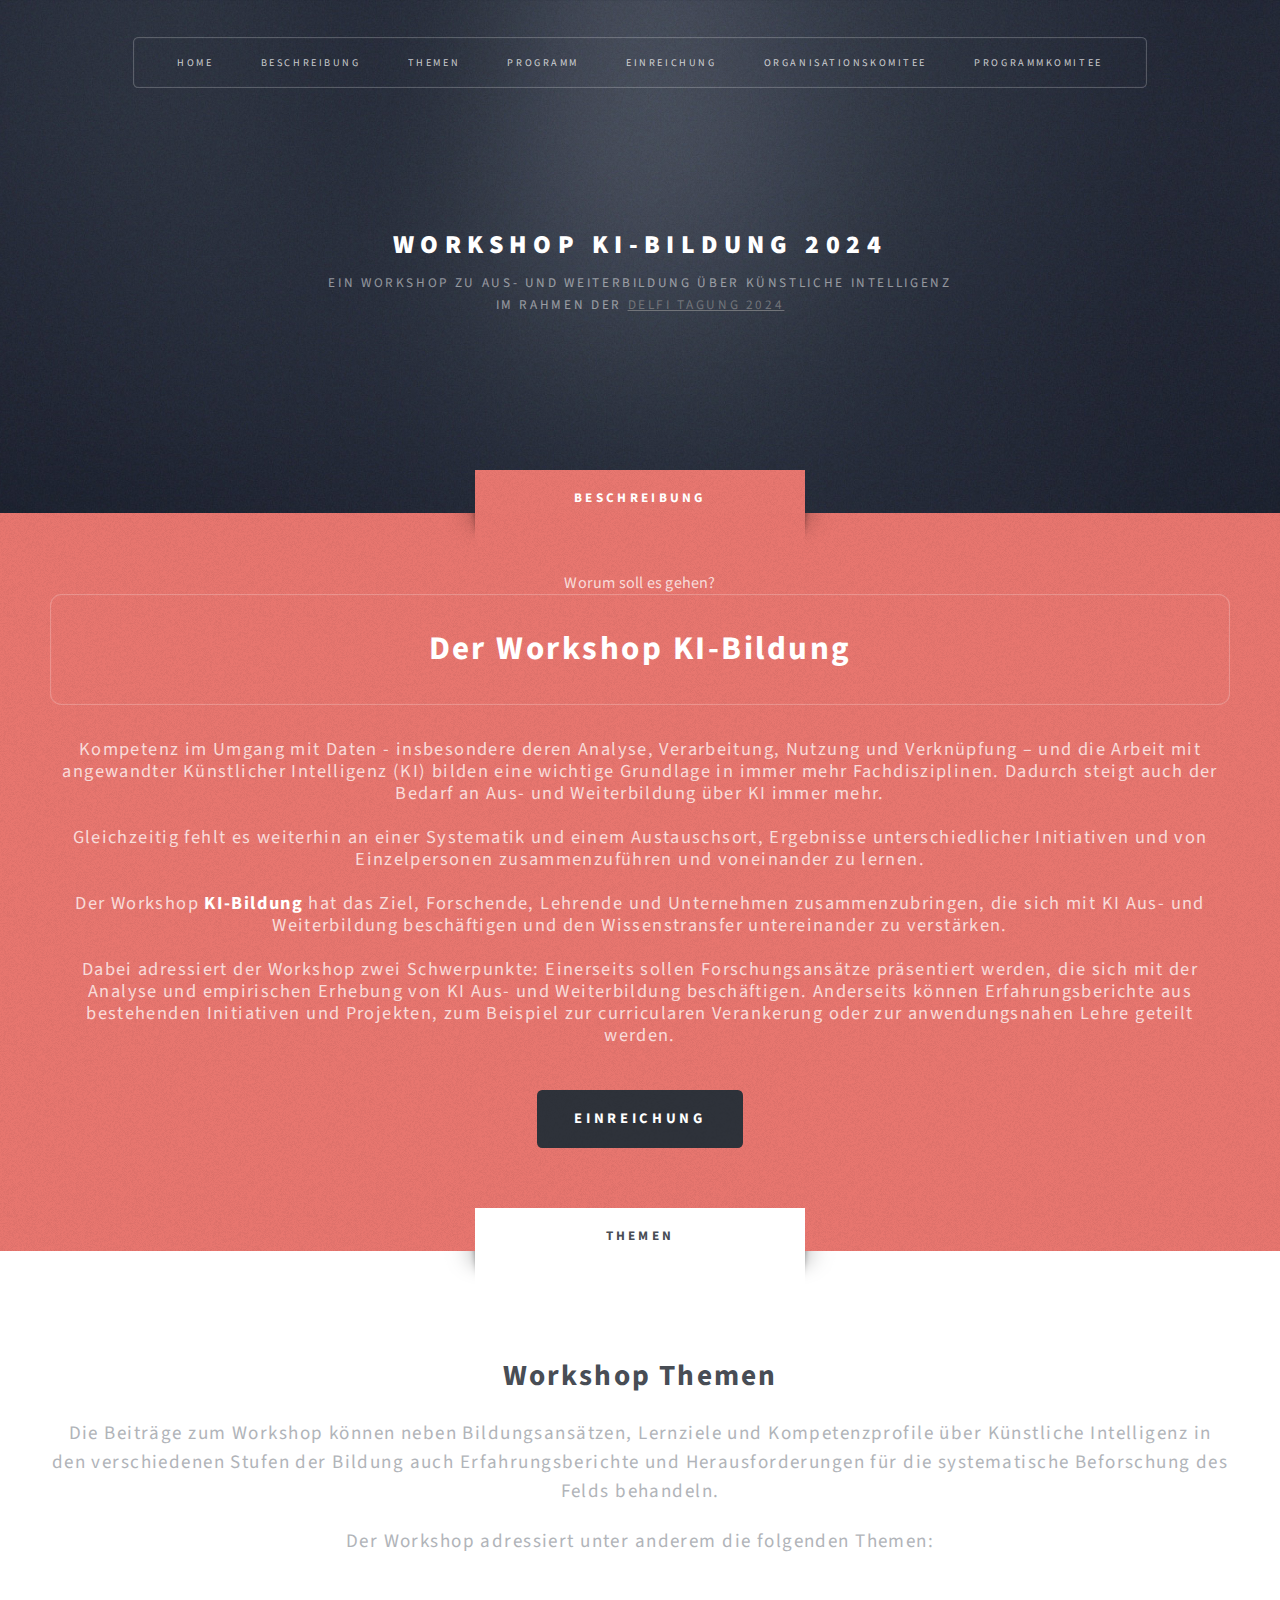
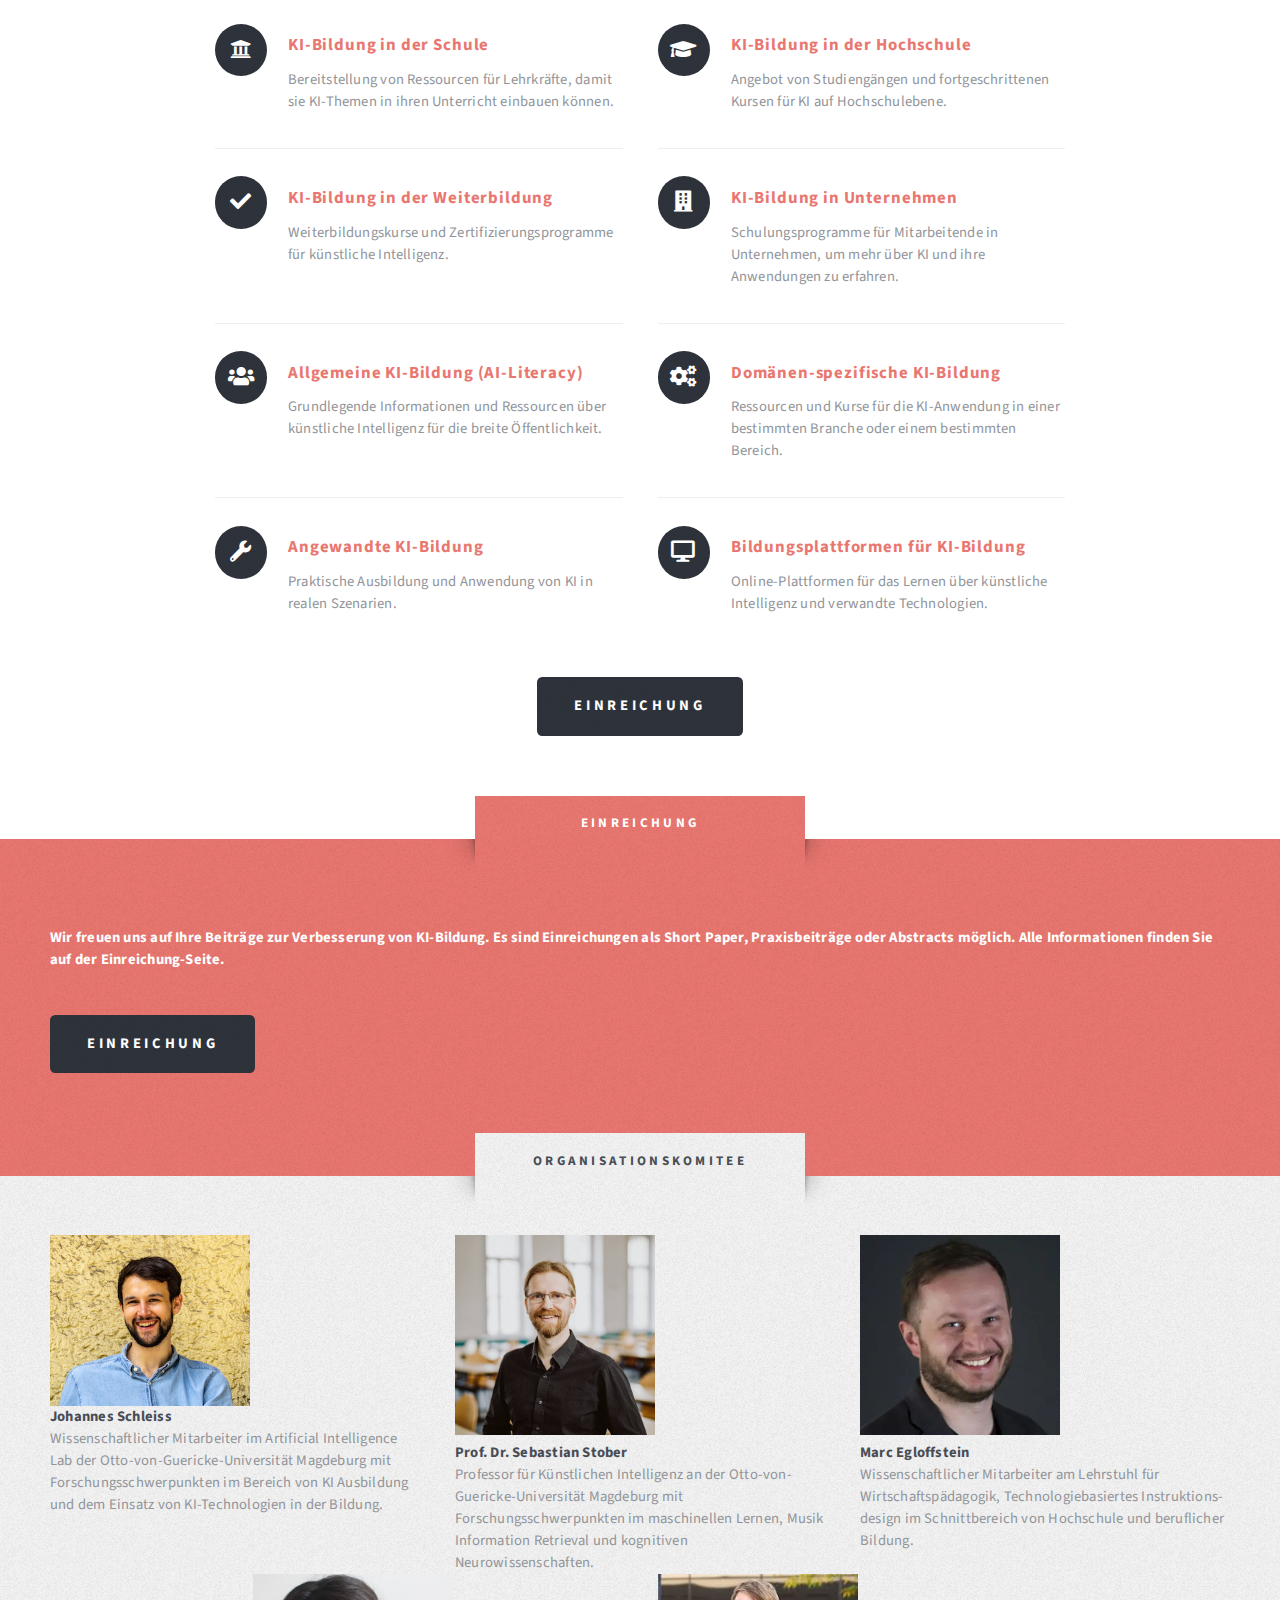
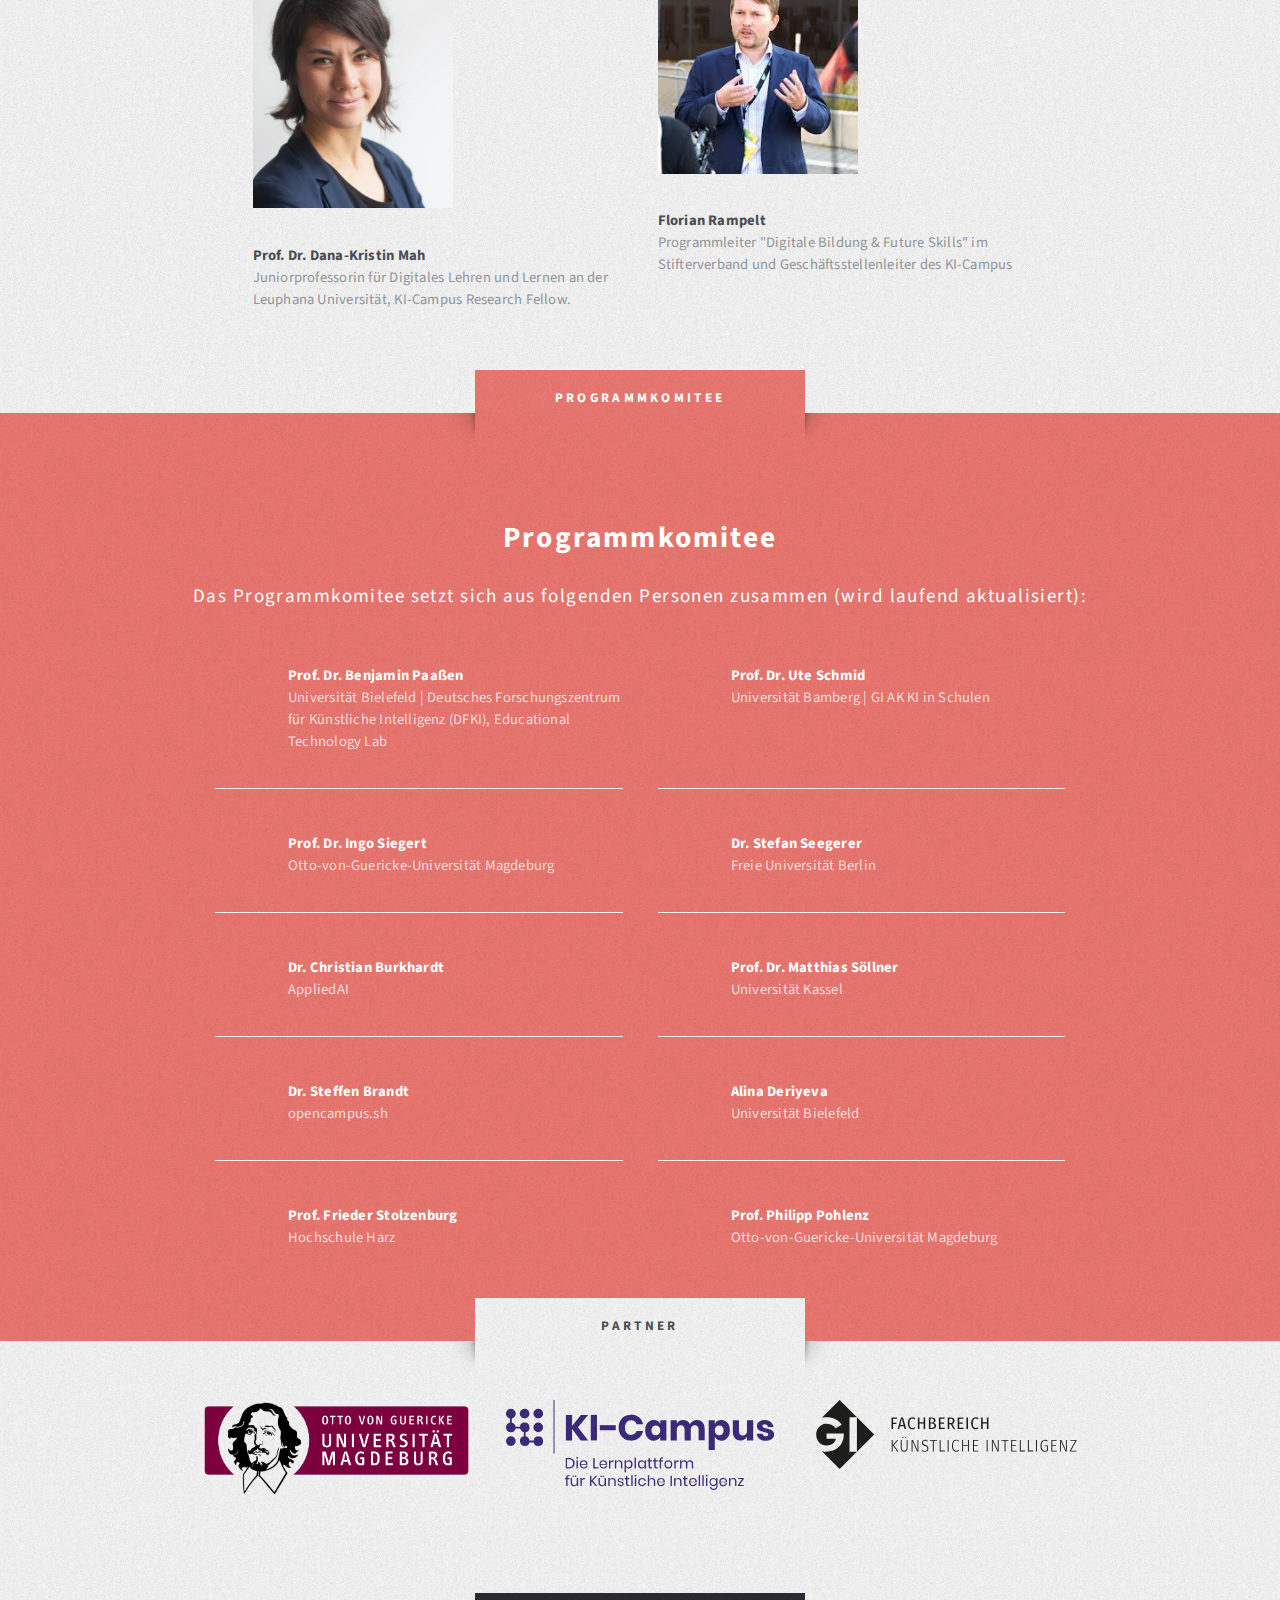
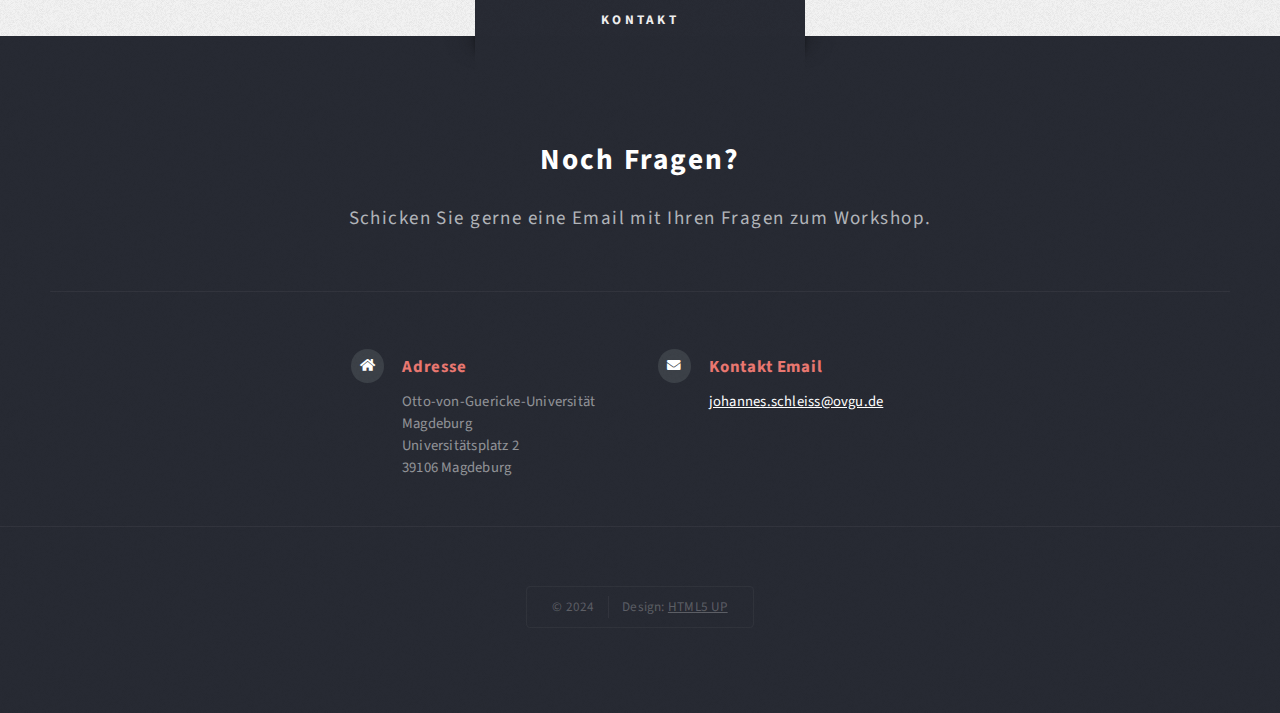
==== index.html @ a8ee9c3d "Add program comitee" ====
<!DOCTYPE HTML>
<!--
	Escape Velocity by HTML5 UP
	html5up.net | @ajlkn
	Free for personal and commercial use under the CCA 3.0 license (html5up.net/license)
-->
<html>
	<head>
		<title>Workshop KI-Bildung</title>
		<meta charset="utf-8" />
		<meta name="viewport" content="width=device-width, initial-scale=1, user-scalable=no" />
		<link rel="stylesheet" href="assets/css/main.css" />
	</head>
	<body class="homepage is-preload">
		<div id="page-wrapper">

			<!-- Header -->
				<section id="header" class="wrapper">

					<!-- Logo -->
						<div id="logo">
							<h1><a href="index.html">Workshop KI-Bildung 2024</a></h1>
							<p>Ein Workshop zu Aus- und Weiterbildung über Künstliche Intelligenz <br> im Rahmen der <a href="https://delfi-tagung.de/">DELFI Tagung 2024</a></p>
						</div>

					<!-- Nav -->
						<nav id="nav">
							<ul>
								<li class="current"><a href="index.html">Home</a></li>
								<li><a href="#intro">Beschreibung</a></li>
								<li><a href="#themen">Themen</a></li>
								<li><a href="#programm">Programm</a></li>
								<li><a href="submission.html">Einreichung</a></li>
								<li><a href="#orgkom">Organisationskomitee</a></li>
								<li><a href="#prokom">Programmkomitee</a></li>
							</ul>
						</nav>

				</section>

			<!-- Intro -->
				<section id="intro" class="wrapper style1">
					<div class="title">Beschreibung</div>
					<div class="container">
						<p class="style3">Worum soll es gehen?
						<p class="style2">Der Workshop <strong>KI-Bildung</strong>
						</p>
						<p class="style1">
							Kompetenz im Umgang mit Daten - insbesondere deren Analyse, Verarbeitung, Nutzung und Verknüpfung – und die Arbeit mit angewandter Künstlicher Intelligenz (KI) bilden eine wichtige Grundlage in immer mehr Fachdisziplinen.
							Dadurch steigt auch der Bedarf an Aus- und Weiterbildung über KI immer mehr. 
							<br><br>
							Gleichzeitig fehlt es weiterhin an einer Systematik und einem Austauschsort, Ergebnisse unterschiedlicher Initiativen und von Einzelpersonen zusammenzuführen und voneinander zu lernen.
							<br><br>
							Der Workshop <strong>KI-Bildung</strong> hat das Ziel, Forschende, Lehrende und Unternehmen zusammenzubringen, die sich mit KI Aus- und Weiterbildung beschäftigen und den Wissenstransfer untereinander zu verstärken. 
							<br><br>
							Dabei adressiert der Workshop zwei Schwerpunkte: Einerseits sollen Forschungsansätze präsentiert werden, die sich mit der Analyse und empirischen Erhebung von KI Aus- und Weiterbildung beschäftigen. Anderseits können Erfahrungsberichte aus bestehenden Initiativen und Projekten, zum Beispiel zur curricularen Verankerung oder zur anwendungsnahen Lehre geteilt werden.
						</p>
						<ul class="actions">
							<li><a href="submission.html" class="button style3 large">Einreichung</a></li>
						</ul>
					</div>
				</section>

			<!-- Themen -->
				<section id="themen" class="wrapper style2">
					<div class="title">Themen</div>
					<div class="container">


						<!-- Features -->
							<section id="features">
								<header class="style1">
									<h2>Workshop Themen</h2>
									<p>	Die Beiträge zum Workshop können neben Bildungsansätzen, Lernziele und Kompetenzprofile über Künstliche Intelligenz in den verschiedenen Stufen der Bildung auch Erfahrungsberichte und Herausforderungen für die systematische Beforschung des Felds behandeln.</p>
									<p>	Der Workshop adressiert unter anderem die folgenden Themen:</p>
								</header>
								<div class="feature-list">
									<div class="row">
										<div class="col-6 col-12-medium">
											<section>
												<h3 class="icon solid fa-university">KI-Bildung in der Schule</h3>
												<p>Bereitstellung von Ressourcen für Lehrkräfte, damit sie KI-Themen in ihren Unterricht einbauen können.</p>
											</section>
										</div>
										<div class="col-6 col-12-medium">
											<section>
												<h3 class="icon solid fa-graduation-cap">KI-Bildung in der Hochschule</h3>
												<p>Angebot von Studiengängen und fortgeschrittenen Kursen für KI auf Hochschulebene.</p>
											</section>
										</div>
										<div class="col-6 col-12-medium">
											<section>
												<h3 class="icon solid fa-check">KI-Bildung in der Weiterbildung</h3>
												<p>Weiterbildungskurse und Zertifizierungsprogramme für künstliche Intelligenz.</p>
											</section>
										</div>
										<div class="col-6 col-12-medium">
											<section>
												<h3 class="icon solid fa-building">KI-Bildung in Unternehmen</h3>
												<p>Schulungsprogramme für Mitarbeitende in Unternehmen, um mehr über KI und ihre Anwendungen zu erfahren.</p>
											</section>
										</div>
										<div class="col-6 col-12-medium">
											<section>
												<h3 class="icon solid fa-users">Allgemeine KI-Bildung (AI-Literacy)</h3>
												<p>Grundlegende Informationen und Ressourcen über künstliche Intelligenz für die breite Öffentlichkeit.</p>
											</section>
										</div>
										<div class="col-6 col-12-medium">
											<section>
												<h3 class="icon solid fa-cogs">Domänen-spezifische KI-Bildung</h3>
												<p>Ressourcen und Kurse für die KI-Anwendung in einer bestimmten Branche oder einem bestimmten Bereich.</p>
											</section>
										</div>
										<div class="col-6 col-12-medium">
											<section>
												<h3 class="icon solid fa-wrench">Angewandte KI-Bildung</h3>
												<p>Praktische Ausbildung und Anwendung von KI in realen Szenarien.</p>
											</section>
										</div>
										<div class="col-6 col-12-medium">
											<section>
												<h3 class="icon solid fa-desktop">Bildungsplattformen für KI-Bildung</h3>
												<p>Online-Plattformen für das Lernen über künstliche Intelligenz und verwandte Technologien.</p>
											</section>
										</div>
									</div>
								</div>
								<ul class="actions special">
									<li><a href="submission.html" class="button style3 large">Einreichung</a></li>
									<!--li><a href="#" class="button style2 large">Anmelden</a></li-->
								</ul>
							</section>

					</div>
				</section>

				<!-- Einreichungen -->
					<section id="Einreichung" class="wrapper style1">
						<div class="title">Einreichung</div>
						<div class="container">
							<p class="style2"></p>
							<h3>Wir freuen uns auf Ihre Beiträge zur Verbesserung von KI-Bildung. Es sind Einreichungen als Short Paper, Praxisbeiträge oder Abstracts möglich. Alle Informationen finden Sie auf der Einreichung-Seite.</h3>
							<ul class="actions">
								<li><a href="submission.html" class="button style3 large">Einreichung</a></li>
							</ul>
						</div>
					</section>

			<!-- Orga-Kommittee -->	
				<section id="orgkom" class="wrapper style4">
					<div class="title">Organisationskomitee</div>
					<div class="container">						
						<div class="row aln-center">
							<div class="col-4 col-10-medium">
								<section class="highlight">
									<a href="#orgkom" class="image fit"><img src="images/Johannes_Picture.jpg" alt="Avatar" style="width:200px"/></a>
									<h2><a href="#orgkom">Johannes Schleiss</a></h2>
									<p>Wissenschaftlicher Mitarbeiter im Artificial Intelligence Lab der Otto-von-Guericke-Universität Magdeburg mit Forschungsschwerpunkten im Bereich von KI Ausbildung und dem Einsatz von KI-Technologien in der Bildung.</p>
								</section>
							</div>
							<div class="col-4 col-12-medium">
								<section class="highlight">
									<a href="#orgkom" class="image circle"><img src="images/sebastian_Picture.jpg" alt="Avatar" style="width:200px"/></a>
									<h3><a href="#orgkom">Prof. Dr. Sebastian Stober</a></h3>
									<p>Professor für Künstlichen Intelligenz an der Otto-von-Guericke-Universität Magdeburg mit Forschungsschwerpunkten im maschinellen Lernen, Musik Information Retrieval und kognitiven Neurowissenschaften. </p>
								</section>
							</div>
							<div class="col-4 col-12-medium">
								<section class="highlight">
									<a href="#orgkom" class="image cicle"><img src="images/marc_picture.webp" alt="Avatar" style="width:200px"/></a>
									<h3><a href="https://www.bwl.uni-mannheim.de/ifenthaler/team/marc-egloffstein/">Marc Egloffstein</a></h3>
									<p>Wissenschaft­licher Mitarbeiter am Lehr­stuhl für Wirtschafts­pädagogik, Technologie­basiertes Instruktions­design im Schnittbereich von Hochschule und beruflicher Bildung.</p>
								</section>
							</div></div>
							<div class="row aln-center">
							<div class="col-4 col-12-medium">
								<section class="highlight">
									<a href="#orgkom" class="image featured"><img src="images/Dana_Picture.jpg" alt="Avatar" style="width:200px"/></a>
									<h3><a href="https://www.leuphana.de/institute/ibiwi/personen/dana-kristin-mah.html">Prof. Dr. Dana-Kristin Mah</a></h3>
									<p>	Juniorprofessorin für Digitales Lehren und Lernen an der Leuphana Universität, KI-Campus Research Fellow.</p>
								</section>
							</div>
							<div class="col-4 col-12-medium">
								<section class="highlight">
									<a href="#orgkom" class="image featured"><img src="images/florian_picture.jpg" alt="Avatar" style="width:200px"/></a>
									<h3><a href="https://www.stifterverband.org/ueber_uns/mitarbeiter/rampelt_florian">Florian Rampelt</a></h3>
									<p>	Programmleiter "Digitale Bildung & Future Skills" im Stifterverband und Geschäftsstellenleiter des KI-Campus</p>
								</section>
							</div>
						</div>
						
					</div>
				</section>

				<!-- Programmkomitee -->
					<section id="prokom" class="wrapper style1">
						<div class="title">Programmkomitee</div>
						<div class="container">

							<!-- Personen -->
								<section id="prokomlist">
									<header class="style1">
										<h2>Programmkomitee</h2>
										<p style="color:white">Das Programmkomitee setzt sich aus folgenden Personen zusammen (wird laufend aktualisiert):
											<br></p>
									</header>
									<div class="feature-list">
										<div class="row">
											<div class="col-6 col-12-medium">
												<section>
													<h2><a href="https://bpaassen.gitlab.io/">Prof. Dr. Benjamin Paaßen</a></h2>
													<p>Universität Bielefeld | Deutsches Forschungszentrum für Künstliche Intelligenz (DFKI), Educational Technology Lab</p>
												</section>
											</div>
											<div class="col-6 col-12-medium">
												<section>
													<h2><a href="https://www.uni-bamberg.de/kogsys/team/schmid-ute/">Prof. Dr. Ute Schmid</a></h2>
													<p>Universität Bamberg | GI AK KI in Schulen</p>
												</section>
											</div>	
											<div class="col-6 col-12-medium">
												<section>
													<h2><a href="https://www.ingo-siegert.de/">Prof. Dr. Ingo Siegert</a></h2>
													<p>Otto-von-Guericke-Universität Magdeburg</p>
												</section>
											</div>
											<div class="col-6 col-12-medium">
												<section>
													<h2><a href="https://www.stefanseegerer.de/">Dr. Stefan Seegerer</a></h2>
													<p>Freie Universität Berlin</p>
												</section>
											</div>	
											<div class="col-6 col-12-medium">
												<section>
													<h2><a href="https://christianburkhart.de/">Dr. Christian Burkhardt</a></h2>
													<p>AppliedAI</p>
												</section>
											</div>	
											<div class="col-6 col-12-medium">
												<section>
													<h2><a href="https://www.uni-kassel.de/fb07/ibwl/wise/team/prof-dr-matthias-soellner">Prof. Dr. Matthias Söllner</a></h2>
													<p>Universität Kassel</p>
												</section>
											</div>	
											<div class="col-6 col-12-medium">
												<section>
													<h2><a href="https://www.linkedin.com/in/steffen-brandt/">Dr. Steffen Brandt</a></h2>
													<p>opencampus.sh</p>
												</section>
											</div>												
											<div class="col-6 col-12-medium">
												<section>
													<h2><a href="https://ekvv.uni-bielefeld.de/pers_publ/publ/PersonDetail.jsp?personId=439460375">Alina Deriyeva</a></h2>
													<p>Universität Bielefeld</p>
												</section>
											</div>
											<div class="col-6 col-12-medium">
												<section>
													<h2><a href="https://www.hs-harz.de/fstolzenburg/zur-person">Prof. Frieder Stolzenburg</a></h2>
													<p>Hochschule Harz</p>
												</section>
											</div>											
											<div class="col-6 col-12-medium">
												<section>
													<h2><a href="https://www.fokuslehre.ovgu.de/Team/Prof_+Dr_+Philipp+Pohlenz-p-54.html">Prof. Philipp Pohlenz</a></h2>
													<p>Otto-von-Guericke-Universität Magdeburg</p>
												</section>
											</div>
									</div>
								</section>

						</div>
					</section>

			<!-- Partner -->
				<section id="partner" class="wrapper style4">
					<div class="title">Partner</div>
					<div class="container">
						<div class="row aln-center">
							<div class="col-3 col-12-medium">
									<a href="https://www.ovgu.de/" class="image nomargin"><img src="images/OVGU_Logo.png" alt="" /></a>
									<p></p>
							</div>
							<div class="col-3 col-12-medium">
									<a href="https://www.ki-campus.org" class="image nomargin"><img src="images/KI-Campus_Logo.svg" alt="" /></a>
									<p></p>
							</div>
							<div class="col-3 col-12-medium">
									<a href="https://fb-ki.gi.de/gliederungen/ak-ki-in-schulen-kis" class="image nomargin"><img src="images/GI_Logo_FB_KI.svg" alt="" /></a>
									<p></p>
							</div>
						</div>
					</div>
				</section>


			<!-- Footer -->
				<section id="footer" class="wrapper">
					<div class="title">Kontakt</div>
					<div class="container">
						<header class="style1">
							<h2>Noch Fragen?</h2>
							<p>
								Schicken Sie gerne eine Email mit Ihren Fragen zum Workshop.
							</p>
						</header>
						<div class="row">
								<!-- Contact -->
									<section class="feature-list small">
										<div class="row">
											<div class="col-6 col-12-small">
												<section>
													<h3 class="icon solid fa-home">Adresse</h3>
													<p>
														Otto-von-Guericke-Universität Magdeburg<br />
														Universitätsplatz 2<br />
														39106 Magdeburg
													</p>
												</section>
											</div>
											<div class="col-6 col-12-small">
												<section>
													<h3 class="icon solid fa-envelope">Kontakt Email</h3>
													<p>
														<a href="#">johannes.schleiss@ovgu.de</a>
													</p>
												</section>
											</div>
										</div>
									</section>

							</div>
						</div>
						<div id="copyright">
							<ul>
								<li>&copy; 2024</li><li>Design: <a href="http://html5up.net">HTML5 UP</a></li>
							</ul>
						</div>
					</div>
				</section>

		</div>

		<!-- Scripts -->
			<script src="assets/js/jquery.min.js"></script>
			<script src="assets/js/jquery.dropotron.min.js"></script>
			<script src="assets/js/browser.min.js"></script>
			<script src="assets/js/breakpoints.min.js"></script>
			<script src="assets/js/util.js"></script>
			<script src="assets/js/main.js"></script>

	</body>
</html>
---- assets/css/main.css ----
@import url("fontawesome-all.min.css");
@import url("https://fonts.googleapis.com/css?family=Source+Sans+Pro:400,400italic,700,900");

/*
	Escape Velocity by HTML5 UP
	html5up.net | @ajlkn
	Free for personal and commercial use under the CCA 3.0 license (html5up.net/license)
*/

html, body, div, span, applet, object,
iframe, h1, h2, h3, h4, h5, h6, p, blockquote,
pre, a, abbr, acronym, address, big, cite,
code, del, dfn, em, img, ins, kbd, q, s, samp,
small, strike, strong, sub, sup, tt, var, b,
u, i, center, dl, dt, dd, ol, ul, li, fieldset,
form, label, legend, table, caption, tbody,
tfoot, thead, tr, th, td, article, aside,
canvas, details, embed, figure, figcaption,
footer, header, hgroup, menu, nav, output, ruby,
section, summary, time, mark, audio, video {
	margin: 0;
	padding: 0;
	border: 0;
	font-size: 100%;
	font: inherit;
	vertical-align: baseline;}

article, aside, details, figcaption, figure,
footer, header, hgroup, menu, nav, section {
	display: block;}

body {
	line-height: 1;
}

ol, ul {
	list-style: none;
}

blockquote, q {
	quotes: none;
}

	blockquote:before, blockquote:after, q:before, q:after {
		content: '';
		content: none;
	}

table {
	border-collapse: collapse;
	border-spacing: 0;
}

body {
	-webkit-text-size-adjust: none;
}

mark {
	background-color: transparent;
	color: inherit;
}

input::-moz-focus-inner {
	border: 0;
	padding: 0;
}

input, select, textarea {
	-moz-appearance: none;
	-webkit-appearance: none;
	-ms-appearance: none;
	appearance: none;
}

/* Basic */

	@-ms-viewport {
		width: device-width;
	}

	html {
		box-sizing: border-box;
	}

	*, *:before, *:after {
		box-sizing: inherit;
	}

	body.is-preload *, body.is-preload *:before, body.is-preload *:after {
		-moz-animation: none !important;
		-webkit-animation: none !important;
		-ms-animation: none !important;
		animation: none !important;
		-moz-transition: none !important;
		-webkit-transition: none !important;
		-ms-transition: none !important;
		transition: none !important;
	}

	body, input, textarea, select {
		font-family: 'Source Sans Pro', sans-serif;
		font-weight: 400;
		color: #919499;
		font-size: 14pt;
		line-height: 1.75em;
		letter-spacing: 0.025em;
	}

	h1, h2, h3, h4, h5, h6 {
		font-weight: 700;
		color: #484d55;
	}

		h1 a, h2 a, h3 a, h4 a, h5 a, h6 a {
			color: inherit;
			text-decoration: none;
		}

	a {
		-moz-transition: color .25s ease-in-out;
		-webkit-transition: color .25s ease-in-out;
		-ms-transition: color .25s ease-in-out;
		transition: color .25s ease-in-out;
		text-decoration: underline;
		color: #717479;
	}

		a:hover {
			text-decoration: none;
		}

	strong, b {
		font-weight: 700;
		color: #484d55;
	}

	blockquote {
		border-left: solid 0.5em #ddd;
		padding: 1em 0 1em 2em;
		font-style: italic;
	}

	em, i {
		font-style: italic;
	}

	hr {
		border: 0;
		border-top: solid 1px #ddd;
		margin: 2em 0 2em 0;
	}

	sub {
		position: relative;
		top: 0.5em;
		font-size: 0.8em;
	}

	sup {
		position: relative;
		top: -0.5em;
		font-size: 0.8em;
	}

	.nobr {
		white-space: nowrap;
	}

	br.clear {
		clear: both;
	}

	p, ul, ol, dl, table, blockquote, form {
		margin-bottom: 2em;
	}

/* Container */

	.container {
		margin: 0 auto;
		max-width: 100%;
		width: 68em;
	}

		@media screen and (max-width: 1680px) {

			.container {
				width: 70em;
			}

		}

		@media screen and (max-width: 1280px) {

			.container {
				width: calc(100% - 100px);
			}

		}

		@media screen and (max-width: 980px) {

			.container {
				width: calc(100% - 100px);
			}

		}

		@media screen and (max-width: 736px) {

			.container {
				width: calc(100% - 40px);
			}

		}

/* Row */

	.row {
		display: flex;
		flex-wrap: wrap;
		box-sizing: border-box;
		align-items: stretch;
	}

		.row > * {
			box-sizing: border-box;
		}

		.row.gtr-uniform > * > :last-child {
			margin-bottom: 0;
		}

		.row.aln-left {
			justify-content: flex-start;
		}

		.row.aln-center {
			justify-content: center;
		}

		.row.aln-right {
			justify-content: flex-end;
		}

		.row.aln-top {
			align-items: flex-start;
		}

		.row.aln-middle {
			align-items: center;
		}

		.row.aln-bottom {
			align-items: flex-end;
		}

		.row > .imp {
			order: -1;
		}

		.row > .col-1 {
			width: 8.33333%;
		}

		.row > .off-1 {
			margin-left: 8.33333%;
		}

		.row > .col-2 {
			width: 16.66667%;
		}

		.row > .off-2 {
			margin-left: 16.66667%;
		}

		.row > .col-3 {
			width: 25%;
		}

		.row > .off-3 {
			margin-left: 25%;
		}

		.row > .col-4 {
			width: 33.33333%;
		}

		.row > .off-4 {
			margin-left: 33.33333%;
		}

		.row > .col-5 {
			width: 41.66667%;
		}

		.row > .off-5 {
			margin-left: 41.66667%;
		}

		.row > .col-6 {
			width: 50%;
		}

		.row > .off-6 {
			margin-left: 50%;
		}

		.row > .col-7 {
			width: 58.33333%;
		}

		.row > .off-7 {
			margin-left: 58.33333%;
		}

		.row > .col-8 {
			width: 66.66667%;
		}

		.row > .off-8 {
			margin-left: 66.66667%;
		}

		.row > .col-9 {
			width: 75%;
		}

		.row > .off-9 {
			margin-left: 75%;
		}

		.row > .col-10 {
			width: 83.33333%;
		}

		.row > .off-10 {
			margin-left: 83.33333%;
		}

		.row > .col-11 {
			width: 91.66667%;
		}

		.row > .off-11 {
			margin-left: 91.66667%;
		}

		.row > .col-12 {
			width: 100%;
		}

		.row > .off-12 {
			margin-left: 100%;
		}

		.row.gtr-0 {
			margin-top: 0px;
			margin-left: 0px;
		}

			.row.gtr-0 > * {
				padding: 0px 0 0 0px;
			}

			.row.gtr-0.gtr-uniform {
				margin-top: 0px;
			}

				.row.gtr-0.gtr-uniform > * {
					padding-top: 0px;
				}

		.row.gtr-25 {
			margin-top: -12.5px;
			margin-left: -12.5px;
		}

			.row.gtr-25 > * {
				padding: 12.5px 0 0 12.5px;
			}

			.row.gtr-25.gtr-uniform {
				margin-top: -12.5px;
			}

				.row.gtr-25.gtr-uniform > * {
					padding-top: 12.5px;
				}

		.row.gtr-50 {
			margin-top: -25px;
			margin-left: -25px;
		}

			.row.gtr-50 > * {
				padding: 25px 0 0 25px;
			}

			.row.gtr-50.gtr-uniform {
				margin-top: -25px;
			}

				.row.gtr-50.gtr-uniform > * {
					padding-top: 25px;
				}

		.row {
			margin-top: -50px;
			margin-left: -50px;
		}

			.row > * {
				padding: 50px 0 0 50px;
			}

			.row.gtr-uniform {
				margin-top: -50px;
			}

				.row.gtr-uniform > * {
					padding-top: 50px;
				}

		.row.gtr-150 {
			margin-top: -75px;
			margin-left: -75px;
		}

			.row.gtr-150 > * {
				padding: 75px 0 0 75px;
			}

			.row.gtr-150.gtr-uniform {
				margin-top: -75px;
			}

				.row.gtr-150.gtr-uniform > * {
					padding-top: 75px;
				}

		.row.gtr-200 {
			margin-top: -100px;
			margin-left: -100px;
		}

			.row.gtr-200 > * {
				padding: 100px 0 0 100px;
			}

			.row.gtr-200.gtr-uniform {
				margin-top: -100px;
			}

				.row.gtr-200.gtr-uniform > * {
					padding-top: 100px;
				}

		@media screen and (max-width: 1680px) {

			.row {
				display: flex;
				flex-wrap: wrap;
				box-sizing: border-box;
				align-items: stretch;
			}

				.row > * {
					box-sizing: border-box;
				}

				.row.gtr-uniform > * > :last-child {
					margin-bottom: 0;
				}

				.row.aln-left {
					justify-content: flex-start;
				}

				.row.aln-center {
					justify-content: center;
				}

				.row.aln-right {
					justify-content: flex-end;
				}

				.row.aln-top {
					align-items: flex-start;
				}

				.row.aln-middle {
					align-items: center;
				}

				.row.aln-bottom {
					align-items: flex-end;
				}

				.row > .imp-xlarge {
					order: -1;
				}

				.row > .col-1-xlarge {
					width: 8.33333%;
				}

				.row > .off-1-xlarge {
					margin-left: 8.33333%;
				}

				.row > .col-2-xlarge {
					width: 16.66667%;
				}

				.row > .off-2-xlarge {
					margin-left: 16.66667%;
				}

				.row > .col-3-xlarge {
					width: 25%;
				}

				.row > .off-3-xlarge {
					margin-left: 25%;
				}

				.row > .col-4-xlarge {
					width: 33.33333%;
				}

				.row > .off-4-xlarge {
					margin-left: 33.33333%;
				}

				.row > .col-5-xlarge {
					width: 41.66667%;
				}

				.row > .off-5-xlarge {
					margin-left: 41.66667%;
				}

				.row > .col-6-xlarge {
					width: 50%;
				}

				.row > .off-6-xlarge {
					margin-left: 50%;
				}

				.row > .col-7-xlarge {
					width: 58.33333%;
				}

				.row > .off-7-xlarge {
					margin-left: 58.33333%;
				}

				.row > .col-8-xlarge {
					width: 66.66667%;
				}

				.row > .off-8-xlarge {
					margin-left: 66.66667%;
				}

				.row > .col-9-xlarge {
					width: 75%;
				}

				.row > .off-9-xlarge {
					margin-left: 75%;
				}

				.row > .col-10-xlarge {
					width: 83.33333%;
				}

				.row > .off-10-xlarge {
					margin-left: 83.33333%;
				}

				.row > .col-11-xlarge {
					width: 91.66667%;
				}

				.row > .off-11-xlarge {
					margin-left: 91.66667%;
				}

				.row > .col-12-xlarge {
					width: 100%;
				}

				.row > .off-12-xlarge {
					margin-left: 100%;
				}

				.row.gtr-0 {
					margin-top: 0px;
					margin-left: 0px;
				}

					.row.gtr-0 > * {
						padding: 0px 0 0 0px;
					}

					.row.gtr-0.gtr-uniform {
						margin-top: 0px;
					}

						.row.gtr-0.gtr-uniform > * {
							padding-top: 0px;
						}

				.row.gtr-25 {
					margin-top: -12.5px;
					margin-left: -12.5px;
				}

					.row.gtr-25 > * {
						padding: 12.5px 0 0 12.5px;
					}

					.row.gtr-25.gtr-uniform {
						margin-top: -12.5px;
					}

						.row.gtr-25.gtr-uniform > * {
							padding-top: 12.5px;
						}

				.row.gtr-50 {
					margin-top: -25px;
					margin-left: -25px;
				}

					.row.gtr-50 > * {
						padding: 25px 0 0 25px;
					}

					.row.gtr-50.gtr-uniform {
						margin-top: -25px;
					}

						.row.gtr-50.gtr-uniform > * {
							padding-top: 25px;
						}

				.row {
					margin-top: -50px;
					margin-left: -50px;
				}

					.row > * {
						padding: 50px 0 0 50px;
					}

					.row.gtr-uniform {
						margin-top: -50px;
					}

						.row.gtr-uniform > * {
							padding-top: 50px;
						}

				.row.gtr-150 {
					margin-top: -75px;
					margin-left: -75px;
				}

					.row.gtr-150 > * {
						padding: 75px 0 0 75px;
					}

					.row.gtr-150.gtr-uniform {
						margin-top: -75px;
					}

						.row.gtr-150.gtr-uniform > * {
							padding-top: 75px;
						}

				.row.gtr-200 {
					margin-top: -100px;
					margin-left: -100px;
				}

					.row.gtr-200 > * {
						padding: 100px 0 0 100px;
					}

					.row.gtr-200.gtr-uniform {
						margin-top: -100px;
					}

						.row.gtr-200.gtr-uniform > * {
							padding-top: 100px;
						}

		}

		@media screen and (max-width: 1280px) {

			.row {
				display: flex;
				flex-wrap: wrap;
				box-sizing: border-box;
				align-items: stretch;
			}

				.row > * {
					box-sizing: border-box;
				}

				.row.gtr-uniform > * > :last-child {
					margin-bottom: 0;
				}

				.row.aln-left {
					justify-content: flex-start;
				}

				.row.aln-center {
					justify-content: center;
				}

				.row.aln-right {
					justify-content: flex-end;
				}

				.row.aln-top {
					align-items: flex-start;
				}

				.row.aln-middle {
					align-items: center;
				}

				.row.aln-bottom {
					align-items: flex-end;
				}

				.row > .imp-large {
					order: -1;
				}

				.row > .col-1-large {
					width: 8.33333%;
				}

				.row > .off-1-large {
					margin-left: 8.33333%;
				}

				.row > .col-2-large {
					width: 16.66667%;
				}

				.row > .off-2-large {
					margin-left: 16.66667%;
				}

				.row > .col-3-large {
					width: 25%;
				}

				.row > .off-3-large {
					margin-left: 25%;
				}

				.row > .col-4-large {
					width: 33.33333%;
				}

				.row > .off-4-large {
					margin-left: 33.33333%;
				}

				.row > .col-5-large {
					width: 41.66667%;
				}

				.row > .off-5-large {
					margin-left: 41.66667%;
				}

				.row > .col-6-large {
					width: 50%;
				}

				.row > .off-6-large {
					margin-left: 50%;
				}

				.row > .col-7-large {
					width: 58.33333%;
				}

				.row > .off-7-large {
					margin-left: 58.33333%;
				}

				.row > .col-8-large {
					width: 66.66667%;
				}

				.row > .off-8-large {
					margin-left: 66.66667%;
				}

				.row > .col-9-large {
					width: 75%;
				}

				.row > .off-9-large {
					margin-left: 75%;
				}

				.row > .col-10-large {
					width: 83.33333%;
				}

				.row > .off-10-large {
					margin-left: 83.33333%;
				}

				.row > .col-11-large {
					width: 91.66667%;
				}

				.row > .off-11-large {
					margin-left: 91.66667%;
				}

				.row > .col-12-large {
					width: 100%;
				}

				.row > .off-12-large {
					margin-left: 100%;
				}

				.row.gtr-0 {
					margin-top: 0px;
					margin-left: 0px;
				}

					.row.gtr-0 > * {
						padding: 0px 0 0 0px;
					}

					.row.gtr-0.gtr-uniform {
						margin-top: 0px;
					}

						.row.gtr-0.gtr-uniform > * {
							padding-top: 0px;
						}

				.row.gtr-25 {
					margin-top: -8.75px;
					margin-left: -8.75px;
				}

					.row.gtr-25 > * {
						padding: 8.75px 0 0 8.75px;
					}

					.row.gtr-25.gtr-uniform {
						margin-top: -8.75px;
					}

						.row.gtr-25.gtr-uniform > * {
							padding-top: 8.75px;
						}

				.row.gtr-50 {
					margin-top: -17.5px;
					margin-left: -17.5px;
				}

					.row.gtr-50 > * {
						padding: 17.5px 0 0 17.5px;
					}

					.row.gtr-50.gtr-uniform {
						margin-top: -17.5px;
					}

						.row.gtr-50.gtr-uniform > * {
							padding-top: 17.5px;
						}

				.row {
					margin-top: -35px;
					margin-left: -35px;
				}

					.row > * {
						padding: 35px 0 0 35px;
					}

					.row.gtr-uniform {
						margin-top: -35px;
					}

						.row.gtr-uniform > * {
							padding-top: 35px;
						}

				.row.gtr-150 {
					margin-top: -52.5px;
					margin-left: -52.5px;
				}

					.row.gtr-150 > * {
						padding: 52.5px 0 0 52.5px;
					}

					.row.gtr-150.gtr-uniform {
						margin-top: -52.5px;
					}

						.row.gtr-150.gtr-uniform > * {
							padding-top: 52.5px;
						}

				.row.gtr-200 {
					margin-top: -70px;
					margin-left: -70px;
				}

					.row.gtr-200 > * {
						padding: 70px 0 0 70px;
					}

					.row.gtr-200.gtr-uniform {
						margin-top: -70px;
					}

						.row.gtr-200.gtr-uniform > * {
							padding-top: 70px;
						}

		}

		@media screen and (max-width: 980px) {

			.row {
				display: flex;
				flex-wrap: wrap;
				box-sizing: border-box;
				align-items: stretch;
			}

				.row > * {
					box-sizing: border-box;
				}

				.row.gtr-uniform > * > :last-child {
					margin-bottom: 0;
				}

				.row.aln-left {
					justify-content: flex-start;
				}

				.row.aln-center {
					justify-content: center;
				}

				.row.aln-right {
					justify-content: flex-end;
				}

				.row.aln-top {
					align-items: flex-start;
				}

				.row.aln-middle {
					align-items: center;
				}

				.row.aln-bottom {
					align-items: flex-end;
				}

				.row > .imp-medium {
					order: -1;
				}

				.row > .col-1-medium {
					width: 8.33333%;
				}

				.row > .off-1-medium {
					margin-left: 8.33333%;
				}

				.row > .col-2-medium {
					width: 16.66667%;
				}

				.row > .off-2-medium {
					margin-left: 16.66667%;
				}

				.row > .col-3-medium {
					width: 25%;
				}

				.row > .off-3-medium {
					margin-left: 25%;
				}

				.row > .col-4-medium {
					width: 33.33333%;
				}

				.row > .off-4-medium {
					margin-left: 33.33333%;
				}

				.row > .col-5-medium {
					width: 41.66667%;
				}

				.row > .off-5-medium {
					margin-left: 41.66667%;
				}

				.row > .col-6-medium {
					width: 50%;
				}

				.row > .off-6-medium {
					margin-left: 50%;
				}

				.row > .col-7-medium {
					width: 58.33333%;
				}

				.row > .off-7-medium {
					margin-left: 58.33333%;
				}

				.row > .col-8-medium {
					width: 66.66667%;
				}

				.row > .off-8-medium {
					margin-left: 66.66667%;
				}

				.row > .col-9-medium {
					width: 75%;
				}

				.row > .off-9-medium {
					margin-left: 75%;
				}

				.row > .col-10-medium {
					width: 83.33333%;
				}

				.row > .off-10-medium {
					margin-left: 83.33333%;
				}

				.row > .col-11-medium {
					width: 91.66667%;
				}

				.row > .off-11-medium {
					margin-left: 91.66667%;
				}

				.row > .col-12-medium {
					width: 100%;
				}

				.row > .off-12-medium {
					margin-left: 100%;
				}

				.row.gtr-0 {
					margin-top: 0px;
					margin-left: 0px;
				}

					.row.gtr-0 > * {
						padding: 0px 0 0 0px;
					}

					.row.gtr-0.gtr-uniform {
						margin-top: 0px;
					}

						.row.gtr-0.gtr-uniform > * {
							padding-top: 0px;
						}

				.row.gtr-25 {
					margin-top: -12.5px;
					margin-left: -12.5px;
				}

					.row.gtr-25 > * {
						padding: 12.5px 0 0 12.5px;
					}

					.row.gtr-25.gtr-uniform {
						margin-top: -12.5px;
					}

						.row.gtr-25.gtr-uniform > * {
							padding-top: 12.5px;
						}

				.row.gtr-50 {
					margin-top: -25px;
					margin-left: -25px;
				}

					.row.gtr-50 > * {
						padding: 25px 0 0 25px;
					}

					.row.gtr-50.gtr-uniform {
						margin-top: -25px;
					}

						.row.gtr-50.gtr-uniform > * {
							padding-top: 25px;
						}

				.row {
					margin-top: -50px;
					margin-left: -50px;
				}

					.row > * {
						padding: 50px 0 0 50px;
					}

					.row.gtr-uniform {
						margin-top: -50px;
					}

						.row.gtr-uniform > * {
							padding-top: 50px;
						}

				.row.gtr-150 {
					margin-top: -75px;
					margin-left: -75px;
				}

					.row.gtr-150 > * {
						padding: 75px 0 0 75px;
					}

					.row.gtr-150.gtr-uniform {
						margin-top: -75px;
					}

						.row.gtr-150.gtr-uniform > * {
							padding-top: 75px;
						}

				.row.gtr-200 {
					margin-top: -100px;
					margin-left: -100px;
				}

					.row.gtr-200 > * {
						padding: 100px 0 0 100px;
					}

					.row.gtr-200.gtr-uniform {
						margin-top: -100px;
					}

						.row.gtr-200.gtr-uniform > * {
							padding-top: 100px;
						}

		}

		@media screen and (max-width: 736px) {

			.row {
				display: flex;
				flex-wrap: wrap;
				box-sizing: border-box;
				align-items: stretch;
			}

				.row > * {
					box-sizing: border-box;
				}

				.row.gtr-uniform > * > :last-child {
					margin-bottom: 0;
				}

				.row.aln-left {
					justify-content: flex-start;
				}

				.row.aln-center {
					justify-content: center;
				}

				.row.aln-right {
					justify-content: flex-end;
				}

				.row.aln-top {
					align-items: flex-start;
				}

				.row.aln-middle {
					align-items: center;
				}

				.row.aln-bottom {
					align-items: flex-end;
				}

				.row > .imp-small {
					order: -1;
				}

				.row > .col-1-small {
					width: 8.33333%;
				}

				.row > .off-1-small {
					margin-left: 8.33333%;
				}

				.row > .col-2-small {
					width: 16.66667%;
				}

				.row > .off-2-small {
					margin-left: 16.66667%;
				}

				.row > .col-3-small {
					width: 25%;
				}

				.row > .off-3-small {
					margin-left: 25%;
				}

				.row > .col-4-small {
					width: 33.33333%;
				}

				.row > .off-4-small {
					margin-left: 33.33333%;
				}

				.row > .col-5-small {
					width: 41.66667%;
				}

				.row > .off-5-small {
					margin-left: 41.66667%;
				}

				.row > .col-6-small {
					width: 50%;
				}

				.row > .off-6-small {
					margin-left: 50%;
				}

				.row > .col-7-small {
					width: 58.33333%;
				}

				.row > .off-7-small {
					margin-left: 58.33333%;
				}

				.row > .col-8-small {
					width: 66.66667%;
				}

				.row > .off-8-small {
					margin-left: 66.66667%;
				}

				.row > .col-9-small {
					width: 75%;
				}

				.row > .off-9-small {
					margin-left: 75%;
				}

				.row > .col-10-small {
					width: 83.33333%;
				}

				.row > .off-10-small {
					margin-left: 83.33333%;
				}

				.row > .col-11-small {
					width: 91.66667%;
				}

				.row > .off-11-small {
					margin-left: 91.66667%;
				}

				.row > .col-12-small {
					width: 100%;
				}

				.row > .off-12-small {
					margin-left: 100%;
				}

				.row.gtr-0 {
					margin-top: 0px;
					margin-left: 0px;
				}

					.row.gtr-0 > * {
						padding: 0px 0 0 0px;
					}

					.row.gtr-0.gtr-uniform {
						margin-top: 0px;
					}

						.row.gtr-0.gtr-uniform > * {
							padding-top: 0px;
						}

				.row.gtr-25 {
					margin-top: -7.5px;
					margin-left: -7.5px;
				}

					.row.gtr-25 > * {
						padding: 7.5px 0 0 7.5px;
					}

					.row.gtr-25.gtr-uniform {
						margin-top: -7.5px;
					}

						.row.gtr-25.gtr-uniform > * {
							padding-top: 7.5px;
						}

				.row.gtr-50 {
					margin-top: -15px;
					margin-left: -15px;
				}

					.row.gtr-50 > * {
						padding: 15px 0 0 15px;
					}

					.row.gtr-50.gtr-uniform {
						margin-top: -15px;
					}

						.row.gtr-50.gtr-uniform > * {
							padding-top: 15px;
						}

				.row {
					margin-top: -30px;
					margin-left: -30px;
				}

					.row > * {
						padding: 30px 0 0 30px;
					}

					.row.gtr-uniform {
						margin-top: -30px;
					}

						.row.gtr-uniform > * {
							padding-top: 30px;
						}

				.row.gtr-150 {
					margin-top: -45px;
					margin-left: -45px;
				}

					.row.gtr-150 > * {
						padding: 45px 0 0 45px;
					}

					.row.gtr-150.gtr-uniform {
						margin-top: -45px;
					}

						.row.gtr-150.gtr-uniform > * {
							padding-top: 45px;
						}

				.row.gtr-200 {
					margin-top: -60px;
					margin-left: -60px;
				}

					.row.gtr-200 > * {
						padding: 60px 0 0 60px;
					}

					.row.gtr-200.gtr-uniform {
						margin-top: -60px;
					}

						.row.gtr-200.gtr-uniform > * {
							padding-top: 60px;
						}

		}

/* Section/Article */

	section,
	article {
		margin: 0 0 4em 0;
	}

	section > :last-child,
	article > :last-child,
	section:last-child,
	article:last-child {
		margin-bottom: 0;
	}

	header.style1 {
		text-align: center;
		padding: 3em 0 3em 0;
	}

		header.style1 h2 {
			font-weight: 700;
			font-size: 2em;
			letter-spacing: 0.075em;
			line-height: 1.5em;
		}

		header.style1 p {
			color: #b1b4b9;
			display: block;
			margin: 1.15em 0 0 0;
			font-size: 1.3em;
			letter-spacing: 0.075em;
			line-height: 1.5em;
		}

/* Table */

	table {
		width: 100%;
	}

		table.default {
			width: 100%;
		}

			table.default tbody tr:nth-child(2n+2) {
				background: #f4f4f4;
			}

			table.default td {
				padding: 0.5em 1em 0.5em 1em;
			}

			table.default th {
				text-align: left;
				font-weight: 400;
				padding: 0.5em 1em 0.5em 1em;
			}

			table.default thead {
				background: #484d55;
				color: #fff;
			}

			table.default tfoot {
				background: #eee;
			}

/* Form */

	form label {
		display: block;
		font-weight: 700;
		color: #484d55;
		margin: 0.25em 0 0.5em 0;
	}

	form input[type="text"],
	form input[type="email"],
	form input[type="password"],
	form select,
	form textarea {
		-moz-transition: all .25s ease-in-out;
		-webkit-transition: all .25s ease-in-out;
		-ms-transition: all .25s ease-in-out;
		transition: all .25s ease-in-out;
		-webkit-appearance: none;
		display: block;
		border: 0;
		background: #eee;
		box-shadow: inset 0px 0px 1px 0px #a0a1a7;
		border-radius: 0.35em;
		width: 100%;
		padding: 0.75em 1em 0.75em 1em;
	}

		form input[type="text"]:focus,
		form input[type="email"]:focus,
		form input[type="password"]:focus,
		form select:focus,
		form textarea:focus {
			background: #f8f8f8;
		}

	form input[type="text"],
	form input[type="email"]
	input[type="password"] {
		line-height: 1em;
	}

	form select {
		line-height: 1em;
	}

	form textarea {
		min-height: 8em;
	}

	form ul.actions {
		margin-top: 0;
	}

	form ::-webkit-input-placeholder {
		color: #555 !important;
		font-style: italic;
		line-height: 1.35em;
	}

	form :-moz-placeholder {
		color: #555 !important;
		font-style: italic;
	}

	form ::-moz-placeholder {
		color: #555 !important;
		font-style: italic;
	}

	form :-ms-input-placeholder {
		color: #555 !important;
		font-style: italic;
	}

	form ::-moz-focus-inner {
		border: 0;
	}

/* Image */

	.image {
		display: inline-block;
	}

		.image img {
			display: block;
			width: 100%;
		}

		.image.fit {
			display: block;
			width: 100%;
		}

		.image.left {
			float: left;
			margin: 0 2em 2em 0;
		}

		.image.centered {
			display: block;
			margin: 0 0 2em 0;
		}

			.image.centered img {
				margin: 0 auto;
				width: auto;
			}

		.image.featured {
			width: 200px;
			margin: 0 0 2em 0;
			aspect-ratio: 1;
		}

		.image.nomargin {
			width: 100%;
		}

		.image.circle {
			width: 100%;
			border-radius: 50%;
		}

/* Button */

	input[type="button"],
	input[type="submit"],
	input[type="reset"],
	button,
	.button {
		-moz-transition: all .25s ease-in-out;
		-webkit-transition: all .25s ease-in-out;
		-ms-transition: all .25s ease-in-out;
		transition: all .25s ease-in-out;
		display: inline-block;
		background: #444;
		text-align: center;
		text-transform: uppercase;
		font-weight: 700;
		letter-spacing: 0.25em;
		text-decoration: none;
		border-radius: 0.35em;
		border: 0;
		outline: 0;
		cursor: pointer;
		padding: 0 2.25em 0 2.25em;
		font-size: 0.9em;
		min-width: 12em;
		height: 4em;
		line-height: 4em;
	}

		input[type="button"]:hover,
		input[type="submit"]:hover,
		input[type="reset"]:hover,
		button:hover,
		.button:hover {
			background-color: #f98780;
		}

		input[type="button"].large,
		input[type="submit"].large,
		input[type="reset"].large,
		button.large,
		.button.large {
			font-size: 1em;
			min-width: 14em;
		}

		input[type="button"].style1,
		input[type="submit"].style1,
		input[type="reset"].style1,
		button.style1,
		.button.style1 {
			background: #e97770 url("images/overlay.png");
			color: #fff;
		}

			input[type="button"].style1:hover,
			input[type="submit"].style1:hover,
			input[type="reset"].style1:hover,
			button.style1:hover,
			.button.style1:hover {
				background-color: #f98780;
			}

			input[type="button"].style1:active,
			input[type="submit"].style1:active,
			input[type="reset"].style1:active,
			button.style1:active,
			.button.style1:active {
				background-color: #d96760;
			}

		input[type="button"].style2,
		input[type="submit"].style2,
		input[type="reset"].style2,
		button.style2,
		.button.style2 {
			background: none;
			color: #606167;
			box-shadow: inset 0px 0px 2px 0px #a0a1a7;
		}

			input[type="button"].style2:hover,
			input[type="submit"].style2:hover,
			input[type="reset"].style2:hover,
			button.style2:hover,
			.button.style2:hover {
				box-shadow: inset 0px 0px 2px 0px #606167;
			}

			input[type="button"].style2:active,
			input[type="submit"].style2:active,
			input[type="reset"].style2:active,
			button.style2:active,
			.button.style2:active {
				box-shadow: inset 0px 0px 2px 0px #202127;
			}

		input[type="button"].style3,
		input[type="submit"].style3,
		input[type="reset"].style3,
		button.style3,
		.button.style3 {
			background: #2f333b url("images/overlay.png");
			color: #fff;
		}

			input[type="button"].style3:hover,
			input[type="submit"].style3:hover,
			input[type="reset"].style3:hover,
			button.style3:hover,
			.button.style3:hover {
				background-color: #3f434b;
			}

			input[type="button"].style3:active,
			input[type="submit"].style3:active,
			input[type="reset"].style3:active,
			button.style3:active,
			.button.style3:active {
				background-color: #1f232b;
			}

/* List */

	ul {
		list-style: disc;
		padding-left: 1em;
	}

		ul li {
			padding-left: 0.5em;
		}

		ul.style2 {
			list-style: none;
			padding-left: 0;
		}

			ul.style2 li {
				border-top: solid 1px #eee;
				padding: 1.5em 0 0 0;
				margin: 1.5em 0 0 0;
			}

				ul.style2 li:first-child {
					border-top: 0;
					padding-top: 0;
					margin-top: 0;
				}

		ul.style3 {
			list-style: none;
			padding-left: 0;
		}

			ul.style3 li {
				border-top: solid 1px #eee;
				padding: 0.5em 0 0 0;
				margin: 0.5em 0 0 0;
			}

				ul.style3 li:first-child {
					border-top: 0;
					padding-top: 0;
					margin-top: 0;
				}

	ol {
		list-style: decimal;
		padding-left: 1.25em;
	}

		ol li {
			padding-left: 0.25em;
		}

/* Actions */

	ul.actions {
		list-style: none;
		padding-left: 0;
		margin: 3em 0 0 0;
	}

		ul.actions li {
			display: inline-block;
			margin: 0 0.75em 0 0.75em;
			padding-left: 0;
		}

			ul.actions li:first-child {
				margin-left: 0;
			}

			ul.actions li:last-child {
				margin-right: 0;
			}

		ul.actions.special {
			text-align: center;
		}

/* Feature List */

	.feature-list {
		max-width: 58em;
		margin-left: auto;
		margin-right: auto;
		position: relative;
		top: 0.75em;
	}

		.feature-list section {
			border-top: solid 1px #eee;
			padding-top: 3em;
			padding-left: 5em;
			position: relative;
		}

		@media screen and (min-width: 981px) {

			.feature-list > .row > :nth-child(-n + 2) > section {
				border-top: 0;
				padding-top: 0;
			}

		}

		.feature-list h3 {
			color: #e97770 !important;
			margin: -0.35em 0 0.75em 0;
			font-size: 1.15em;
			letter-spacing: 0.05em;
		}

			.feature-list h3:before {
				display: block;
				color: #fff;
				background: #2f333b url("images/overlay.png");
				border-radius: 2.5em;
				text-align: center;
				width: 2.5em;
				height: 2.5em;
				line-height: 2.5em;
				margin-right: 0.75em;
				position: absolute;
				left: 0;
				margin-top: -0.5em;
			}

		.feature-list.small section {
			padding-left: 3.5em;
		}

		.feature-list.small h3:before {
			font-size: 0.8em;
		}

/* Icons */

	.icon {
		text-decoration: none;
		text-decoration: none;
	}

		.icon:before {
			-moz-osx-font-smoothing: grayscale;
			-webkit-font-smoothing: antialiased;
			display: inline-block;
			font-style: normal;
			font-variant: normal;
			text-rendering: auto;
			line-height: 1;
			text-transform: none !important;
			font-family: 'Font Awesome 5 Free';
			font-weight: 400;
		}

		.icon:before {
			line-height: inherit;
			font-size: 1.25em;
		}

		.icon > .label {
			display: none;
		}

		.icon.solid:before {
			font-weight: 900;
		}

		.icon.brands:before {
			font-family: 'Font Awesome 5 Brands';
		}

/* Box */

	.box header {
		margin: 0 0 1.5em 0;
	}

		.box header.style1 {
			position: relative;
			margin: -0.5em 0 0 0;
			padding-top: 0;
		}

	.box h2 {
		margin: 0 0 0.75em 0;
		font-size: 1.15em;
		letter-spacing: 0.05em;
	}

	.box h3 {
		margin: 0 0 0.5em 0;
		font-size: 1em;
		font-weight: 600;
		letter-spacing: 0.05em;
	}

	.box.post-excerpt .image.left {
		position: relative;
		top: 0.5em;
		width: 5em;
	}

	.box.post-excerpt h3, .box.post-excerpt p {
		margin-left: 7em;
	}

/* Wrapper */

	.wrapper {
		position: relative;
		padding: 6em 0 9em 0;
	}

		.wrapper .title {
			position: absolute;
			top: 0;
			left: 50%;
			text-align: center;
			text-transform: uppercase;
			display: block;
			font-weight: 700;
			letter-spacing: 0.25em;
			font-size: 0.9em;
			width: 25em;
			height: 3.25em;
			top: -3.25em;
			line-height: 3.25em;
			margin-bottom: -3.25em;
			margin-left: -12.5em;
			padding-top: 0.5em;
		}

			.wrapper .title:before {
				content: '';
				position: absolute;
				bottom: -38px;
				left: -35px;
				width: 35px;
				height: 38px;
				background: url("images/shadow.png");
			}

			.wrapper .title:after {
				-moz-transform: scaleX(-1);
				-webkit-transform: scaleX(-1);
				-ms-transform: scaleX(-1);
				transform: scaleX(-1);
				content: '';
				position: absolute;
				bottom: -38px;
				right: -35px;
				width: 35px;
				height: 38px;
				background: url("images/shadow.png");
			}

		.wrapper.style1 {
			background: #e97770 url("images/overlay.png");
			color: #eee;
			color: rgba(255, 255, 255, 0.75);
		}

			.wrapper.style1 .title {
				background: #e97770 url("images/overlay.png");
				color: #fff;
			}

			.wrapper.style1 h1, .wrapper.style1 h2, .wrapper.style1 h3, .wrapper.style1 h4, .wrapper.style1 h5, .wrapper.style1 h6, .wrapper.style1 strong, .wrapper.style1 b, .wrapper.style1 a {
				color: #fff;
			}

		.wrapper.style2 {
			background: #fff;
		}

			.wrapper.style2 .title {
				background: #fff;
				color: #484d55;
			}

		.wrapper.style3 {
			background: #f3f3f3 url("images/overlay.png");
		}

			.wrapper.style3 .title {
				background: #f3f3f3 url("images/overlay.png");
				color: #484d55;
			}

			.wrapper.style3 .image {
				border: solid 10px #fff;
			}
		.wrapper.style4 {
			background: #f3f3f3 url("images/overlay.png");
		}

			.wrapper.style4 .title {
				background: #f3f3f3 url("images/overlay.png");
				color: #484d55;
			}

			.wrapper.style4 .image {
				
			}

/* Page Wrapper */

	#page-wrapper > section {
		margin-bottom: 0;
	}

/* Header */

	#header {
		display: -moz-flex;
		display: -webkit-flex;
		display: -ms-flex;
		display: flex;
		-moz-align-items: center;
		-webkit-align-items: center;
		-ms-align-items: center;
		align-items: center;
		-moz-justify-content: center;
		-webkit-justify-content: center;
		-ms-justify-content: center;
		justify-content: center;
		position: relative;
		height: 24em;
		background: url("../../images/banner.jpg") center center;
		background-size: cover;
		padding: 0;
	}

		#header:before {
			content: '';
			position: absolute;
			top: 0;
			left: 0;
			width: 100%;
			height: 100%;
			background: url("images/overlay.png");
		}

		.homepage #header {
			height: 35em;
		}

/* Logo */

	#logo {
		width: 100%;
		text-align: center;
		position: relative;
		top: 1.5em;
	}

		#logo h1 {
			font-weight: 900;
			text-transform: uppercase;
			color: #fff;
			font-size: 2em;
			letter-spacing: 0.25em;
		}

		#logo p {
			color: #eee;
			color: rgba(255, 255, 255, 0.5);
			text-transform: uppercase;
			margin: 1.25em 0 0 0;
			display: block;
			letter-spacing: 0.2em;
			font-size: 0.9em;
		}

/* Nav */

	#nav {
		position: absolute;
		display: block;
		top: 2.5em;
		left: 0;
		width: 100%;
		text-align: center;
	}

		#nav > ul {
			display: inline-block;
			border-radius: 0.35em;
			box-shadow: inset 0px 0px 1px 1px rgba(255, 255, 255, 0.25);
			padding: 0 1.5em 0 1.5em;
		}

			#nav > ul > li {
				display: inline-block;
				text-align: center;
				padding: 0 1.5em 0 1.5em;
			}

				#nav > ul > li > ul {
					display: none;
				}

				#nav > ul > li > a, #nav > ul > li > span {
					display: block;
					color: #eee;
					color: rgba(255, 255, 255, 0.75);
					text-transform: uppercase;
					text-decoration: none;
					font-size: 0.7em;
					letter-spacing: 0.25em;
					height: 5em;
					line-height: 5em;
					-moz-transition: all .25s ease-in-out;
					-webkit-transition: all .25s ease-in-out;
					-o-transition: all .25s ease-in-out;
					-ms-transition: all .25s ease-in-out;
					transition: all .25s ease-in-out;
					outline: 0;
				}

				#nav > ul > li:hover > a {
					color: #fff;
				}

				#nav > ul > li.active > a, #nav > ul > li.active > span {
					color: #fff;
				}

	.dropotron {
		background: #222835 url("images/overlay.png");
		background-color: rgba(44, 50, 63, 0.925);
		padding: 1.25em 1em 1.25em 1em;
		border-radius: 0.35em;
		box-shadow: inset 0px 0px 1px 1px rgba(255, 255, 255, 0.25);
		min-width: 12em;
		text-align: left;
		margin-top: -1.25em;
		margin-left: -1px;
		list-style: none;
	}

		.dropotron.level-0 {
			margin-top: -1px;
			margin-left: 0;
			border-top-left-radius: 0;
			border-top-right-radius: 0;
		}

		.dropotron a, .dropotron span {
			-moz-transition: all .25s ease-in-out;
			-webkit-transition: all .25s ease-in-out;
			-ms-transition: all .25s ease-in-out;
			transition: all .25s ease-in-out;
			display: block;
			color: #eee;
			color: rgba(255, 255, 255, 0.75);
			text-transform: uppercase;
			text-decoration: none;
			font-size: 0.7em;
			letter-spacing: 0.25em;
			border-top: solid 1px rgba(255, 255, 255, 0.15);
			line-height: 3em;
		}

		.dropotron li {
			padding-left: 0;
		}

			.dropotron li:first-child a, .dropotron li:first-child span {
				border-top: 0;
			}

			.dropotron li:hover > a, .dropotron li:hover > span {
				color: #fff;
			}

/* Intro */

	#intro {
		padding-bottom: 8em;
		text-align: center;
	}

		#intro p.style1 {
			font-size: 1.5em;
			letter-spacing: 0.075em;
		}

		#intro p.style2 {
			font-weight: 700;
			color: #fff;
			border-radius: 0.35em;
			box-shadow: inset 0px 0px 1px 1px rgba(255, 255, 255, 0.25);
			font-size: 2.75em;
			letter-spacing: 0.075em;
			line-height: 1.35em;
			padding: 1em 0 1em 0;
			margin-bottom: 1em;
		}

			#intro p.style2 a {
				color: inherit;
				text-decoration: none;
			}

		#intro p.style3 {
			font-size: 1.1em;
			width: 48em;
			margin: 0 auto;
		}

/* Features */

	#features header.style1 {
		padding-bottom: 5em;
	}

	#features ul.actions {
		margin-top: 5em;
	}

/* Highlights */

	#highlights .highlight {
		text-align: center;
	}

		#highlights .highlight h3 {
			color: #e97770;
			margin: 0 0 0.75em 0;
			font-size: 1.15em;
			letter-spacing: 0.05em;
		}

/* Main */

/* Footer */

	#footer {
		background: #282b34 url("images/overlay.png");
		color: #eee;
		color: rgba(255, 255, 255, 0.5);
		padding-bottom: 6em;
	}

		#footer h1, #footer h2, #footer h3, #footer h4, #footer h5, #footer h6, #footer strong, #footer b, #footer a {
			color: #fff;
		}

		#footer hr {
			border-top-color: #333;
			border-top-color: rgba(255, 255, 255, 0.05);
		}

		#footer form input[type="text"],
		#footer form input[type="email"],
		#footer form input[type="password"],
		#footer form select,
		#footer form textarea {
			background: #ccc;
			box-shadow: none;
		}

			#footer form input[type="text"]:focus,
			#footer form input[type="email"]:focus,
			#footer form input[type="password"]:focus,
			#footer form select:focus,
			#footer form textarea:focus {
				background: #fff;
			}

		#footer input[type="button"],
		#footer input[type="submit"],
		#footer input[type="reset"],
		#footer button,
		#footer .button {
			color: #fff;
			box-shadow: inset 0px 0px 2px 0px rgba(255, 255, 255, 0.5);
		}

			#footer input[type="button"]:hover,
			#footer input[type="submit"]:hover,
			#footer input[type="reset"]:hover,
			#footer button:hover,
			#footer .button:hover {
				color: #fff;
				box-shadow: inset 0px 0px 2px 0px rgba(255, 255, 255, 0.65);
			}

			#footer input[type="button"]:active,
			#footer input[type="submit"]:active,
			#footer input[type="reset"]:active,
			#footer button:active,
			#footer .button:active {
				box-shadow: inset 0px 0px 2px 0px rgba(255, 255, 255, 0.75);
			}

			#footer input[type="button"].style2:active,
			#footer input[type="submit"].style2:active,
			#footer input[type="reset"].style2:active,
			#footer button.style2:active,
			#footer .button.style2:active {
				box-shadow: inset 0px 0px 2px 0px rgba(255, 255, 255, 0.75);
			}

		#footer .title {
			background: #282b34 url("images/overlay.png");
			color: #eee;
		}

		#footer header.style1 {
			padding-bottom: 6em;
			margin-bottom: 6em;
			border-bottom: solid 1px rgba(255, 255, 255, 0.05);
		}

			#footer header.style1 h2 {
				color: #fff;
			}

			#footer header.style1 .p {
				color: inherit;
			}

		#footer .feature-list {
			max-width: 100%;
		}

			#footer .feature-list section {
				border-top-color: rgba(255, 255, 255, 0.05);
			}

			#footer .feature-list h3:before {
				background: #3d4249 url("images/overlay.png");
			}

/* Copyright */

	#copyright {
		text-align: center;
		padding-top: 6em;
		margin-top: 6em;
		border-top: solid 1px rgba(255, 255, 255, 0.05);
	}

		#copyright ul {
			display: inline-block;
			border-radius: 0.35em;
			box-shadow: inset 0px 0px 1px 1px rgba(255, 255, 255, 0.05);
			color: #aaa;
			color: rgba(255, 255, 255, 0.25);
			padding: 0.75em 2em;
			font-size: 0.9em;
		}

			#copyright ul li {
				display: inline-block;
				margin-left: 1em;
				padding-left: 1em;
				border-left: solid 1px #333;
				border-left-color: rgba(255, 255, 255, 0.05);
			}

				#copyright ul li:first-child {
					border-left: 0;
					margin-left: 0;
					padding-left: 0;
				}

		#copyright a {
			color: inherit;
		}

			#copyright a:hover {
				color: #fff;
			}

/* XLarge */

	@media screen and (max-width: 1680px) {

		/* Basic */

			body, input, textarea, select {
				font-size: 12pt;
			}

	}

/* Large */

	@media screen and (max-width: 1280px) {

		/* Basic */

			body, input, select, textarea {
				font-size: 11pt;
				line-height: 1.5em;
				letter-spacing: 0.015em;
			}

		/* Wrapper */

			.wrapper {
				padding: 4em 0 7em 0;
			}

		/* Logo */

			#logo {
				margin-top: -0.5em !important;
			}

				#logo h1 {
					font-size: 1.75em;
				}

		/* Intro */

			#intro {
				padding-bottom: 7em;
			}

				#intro p.style1 {
					font-size: 1.25em;
				}

				#intro p.style2 {
					font-size: 2.25em;
				}

		/* Footer */

			#footer {
				padding-bottom: 4em;
			}

				#footer header.style1 {
					padding-bottom: 4em;
					margin-bottom: 4em;
					border-bottom: solid 1px rgba(255, 255, 255, 0.05);
				}

		/* Copyright */

			#copyright {
				padding-top: 4em;
				margin-top: 4em;
			}

	}

/* Medium */

	#navPanel, #titleBar {
		display: none;
	}

	@media screen and (max-width: 980px) {

		/* Section/Article */

			header br {
				display: none;
			}

		/* Form */

			form ul.actions {
				text-align: center;
			}

		/* Feature List */

			.feature-list {
				max-width: 40em;
			}

				.feature-list section {
					padding-top: 4em;
				}

				.feature-list > .row > :first-child > section {
					border-top: 0;
					padding-top: 0;
				}

		/* Nav */

			#nav {
				display: none;
			}

		/* Logo */

			#logo {
				top: 0;
			}

		/* Intro */

			#intro p.style3 {
				width: auto;
			}

		/* Highlights */

			#highlights .highlight {
				max-width: 40em;
				margin-left: auto;
				margin-right: auto;
			}

		/* Footer */

			#footer .feature-list {
				border-top: solid 1px rgba(255, 255, 255, 0.05);
				padding-top: 4em;
			}

	}

		@media screen and (max-width: 980px) and (min-width: 737px) {

				#footer .feature-list > .row > :nth-child(2) > section {
					border-top: 0;
					padding-top: 0;
				}

		}

	@media screen and (max-width: 980px) {

		/* Nav */

			#page-wrapper {
				-moz-backface-visibility: hidden;
				-webkit-backface-visibility: hidden;
				-ms-backface-visibility: hidden;
				backface-visibility: hidden;
				-moz-transition: -moz-transform 0.5s ease;
				-webkit-transition: -webkit-transform 0.5s ease;
				-ms-transition: -ms-transform 0.5s ease;
				transition: transform 0.5s ease;
				padding-bottom: 1px;
			}

			#titleBar {
				-moz-backface-visibility: hidden;
				-webkit-backface-visibility: hidden;
				-ms-backface-visibility: hidden;
				backface-visibility: hidden;
				-moz-transition: -moz-transform 0.5s ease;
				-webkit-transition: -webkit-transform 0.5s ease;
				-ms-transition: -ms-transform 0.5s ease;
				transition: transform 0.5s ease;
				display: block;
				height: 44px;
				left: 0;
				position: fixed;
				top: 0;
				width: 100%;
				z-index: 10001;
				background: none;
			}

				#titleBar .title {
					display: none;
				}

				#titleBar .toggle {
					text-decoration: none;
					position: absolute;
					top: 0;
					left: 0;
					width: 60px;
					height: 44px;
				}

					#titleBar .toggle:before {
						-moz-osx-font-smoothing: grayscale;
						-webkit-font-smoothing: antialiased;
						display: inline-block;
						font-style: normal;
						font-variant: normal;
						text-rendering: auto;
						line-height: 1;
						text-transform: none !important;
						font-family: 'Font Awesome 5 Free';
						font-weight: 900;
					}

					#titleBar .toggle:before {
						-moz-transition: all .15s ease-in-out;
						-webkit-transition: all .15s ease-in-out;
						-ms-transition: all .15s ease-in-out;
						transition: all .15s ease-in-out;
						text-decoration: none;
						content: '\f0c9';
						font-size: 14px;
						position: absolute;
						top: 6px;
						left: 6px;
						display: block;
						width: 54px;
						height: 38px;
						line-height: 38px;
						text-align: center;
						color: rgba(255, 255, 255, 0.75);
						background-color: rgba(92, 95, 103, 0.5);
						border-radius: 0.25em;
					}

					#titleBar .toggle:active:before {
						background-color: rgba(92, 95, 103, 0.75);
					}

			#navPanel {
				-moz-backface-visibility: hidden;
				-webkit-backface-visibility: hidden;
				-ms-backface-visibility: hidden;
				backface-visibility: hidden;
				-moz-transform: translateX(-275px);
				-webkit-transform: translateX(-275px);
				-ms-transform: translateX(-275px);
				transform: translateX(-275px);
				-moz-transition: -moz-transform 0.5s ease;
				-webkit-transition: -webkit-transform 0.5s ease;
				-ms-transition: -ms-transform 0.5s ease;
				transition: transform 0.5s ease;
				display: block;
				height: 100%;
				left: 0;
				overflow-y: auto;
				position: fixed;
				top: 0;
				width: 275px;
				z-index: 10002;
				background: #242730 url("images/overlay.png");
				box-shadow: inset -3px 0px 4px 0px rgba(0, 0, 0, 0.1);
			}

				#navPanel .link {
					display: block;
					color: rgba(255, 255, 255, 0.5);
					text-transform: uppercase;
					text-decoration: none;
					font-size: 0.85em;
					letter-spacing: 0.15em;
					text-decoration: none;
					height: 44px;
					line-height: 44px;
					border-top: solid 1px rgba(255, 255, 255, 0.05);
					margin: 0 15px 0 15px;
				}

					#navPanel .link:first-child {
						border-top: 0;
					}

				#navPanel .indent-1 {
					display: inline-block;
					width: 1em;
				}

				#navPanel .indent-2 {
					display: inline-block;
					width: 2em;
				}

				#navPanel .indent-3 {
					display: inline-block;
					width: 3em;
				}

				#navPanel .indent-4 {
					display: inline-block;
					width: 4em;
				}

				#navPanel .indent-5 {
					display: inline-block;
					width: 5em;
				}

				#navPanel .depth-0 {
					color: #fff;
				}

			body.navPanel-visible #page-wrapper {
				-moz-transform: translateX(275px);
				-webkit-transform: translateX(275px);
				-ms-transform: translateX(275px);
				transform: translateX(275px);
			}

			body.navPanel-visible #titleBar {
				-moz-transform: translateX(275px);
				-webkit-transform: translateX(275px);
				-ms-transform: translateX(275px);
				transform: translateX(275px);
			}

			body.navPanel-visible #navPanel {
				-moz-transform: translateX(0);
				-webkit-transform: translateX(0);
				-ms-transform: translateX(0);
				transform: translateX(0);
			}

	}

/* Small */

	@media screen and (max-width: 736px) {

		/* Basic */

			body, input, select, textarea {
				line-height: 1.5em;
				font-size: 10.5pt;
				letter-spacing: 0;
			}

			h2, h3, h4, h5, h6 {
				font-size: 1.2em;
				letter-spacing: 0.05em;
				margin: 0 0 1em 0;
			}

			hr {
				margin: 1em 0 1em 0;
			}

		/* Section/Article */

			section, article {
				clear: both;
			}

			header br {
				display: none;
			}

			header.style1 {
				padding: 0 0 1em 0;
			}

				header.style1 h2 {
					font-size: 1.5em;
					letter-spacing: 0.075em;
					line-height: 1.25em;
				}

				header.style1 p {
					font-size: 1em;
					letter-spacing: 0;
					display: block;
					margin: 0;
				}

		/* Button */

			input[type="button"],
			input[type="submit"],
			input[type="reset"],
			button,
			.button {
				display: block;
				width: 100%;
				font-size: 1em;
				max-width: 30em;
				margin: 0 auto;
			}

		/* Actions */

			ul.actions {
				margin: 2em 0 0 0;
			}

				ul.actions li {
					margin: 15px 0 0 0;
					display: block;
				}

					ul.actions li:first-child {
						margin-top: 0;
					}

		/* Feature List */

			.feature-list section {
				padding-top: 2em;
				padding-left: 4em;
			}

			.feature-list h3:before {
				font-size: 0.9em;
			}

		/* Box */

			.box.post-excerpt .image.left {
				position: relative;
				top: 0.25em;
				width: 25%;
				margin: 0;
			}

			.box.post-excerpt h3, .box.post-excerpt p {
				margin-left: 32.5%;
			}

		/* Wrapper */

			.wrapper {
				padding: 3em 0 6em 0;
			}

				.wrapper .title {
					font-size: 0.9em;
					width: 18em;
					height: 2.5em;
					top: -2.5em;
					line-height: 2.5em;
					margin-bottom: -2.5em;
					margin-left: -9em;
					padding-top: 0.5em;
				}

					.wrapper .title:before, .wrapper .title:after {
						height: 15px;
						bottom: -15px;
						background-size: 100% 100%;
					}

		/* Header */

			#header {
				height: 17em;
			}

				.homepage #header {
					height: 20em;
				}

		/* Logo */

			#logo {
				text-align: center;
				padding-left: 2em;
				padding-right: 2em;
			}

				#logo h1 {
					font-size: 1.5em;
					letter-spacing: 0.2em;
				}

				#logo p {
					margin: 1.25em 0 0 0;
					display: block;
					letter-spacing: 0.2em;
					font-size: 0.9em;
				}

		/* Intro */

			#intro {
				text-align: center;
				padding-right: 2em;
				padding-left: 2em;
				padding-bottom: 5em;
				margin: 0 auto;
			}

				#intro p.style1 {
					margin-bottom: 1.5em;
				}

				#intro p.style2 {
					font-size: 1.5em;
					letter-spacing: 0.05em;
					line-height: 1.25em;
					padding: 1.25em;
				}

		/* Features */

			#features header.style1 {
				padding-bottom: 4em;
			}

			#features ul.actions {
				margin-top: 4em;
			}

		/* Content */

			#content {
				padding: 0 0 2em 0;
			}

				#content header.style1 {
					padding-bottom: 2.5em;
				}

		/* Footer */

			#footer {
				padding-bottom: 0;
			}

				#footer header.style1 {
					padding-bottom: 0;
					margin-bottom: 2em;
					border-bottom: 0;
				}

				#footer .feature-list {
					border-top: 0;
					padding-top: 0;
				}

		/* Copyright */

			#copyright {
				padding-top: 0;
				margin-top: 4em;
				border-top: 0;
			}

				#copyright ul {
					padding: 1em 2em;
					width: 100%;
				}

					#copyright ul li {
						display: block;
						margin: 0.5em 0 0 0;
						border-left: 0;
						padding: 0;
					}

						#copyright ul li:first-child {
							margin-top: 0;
						}

	}
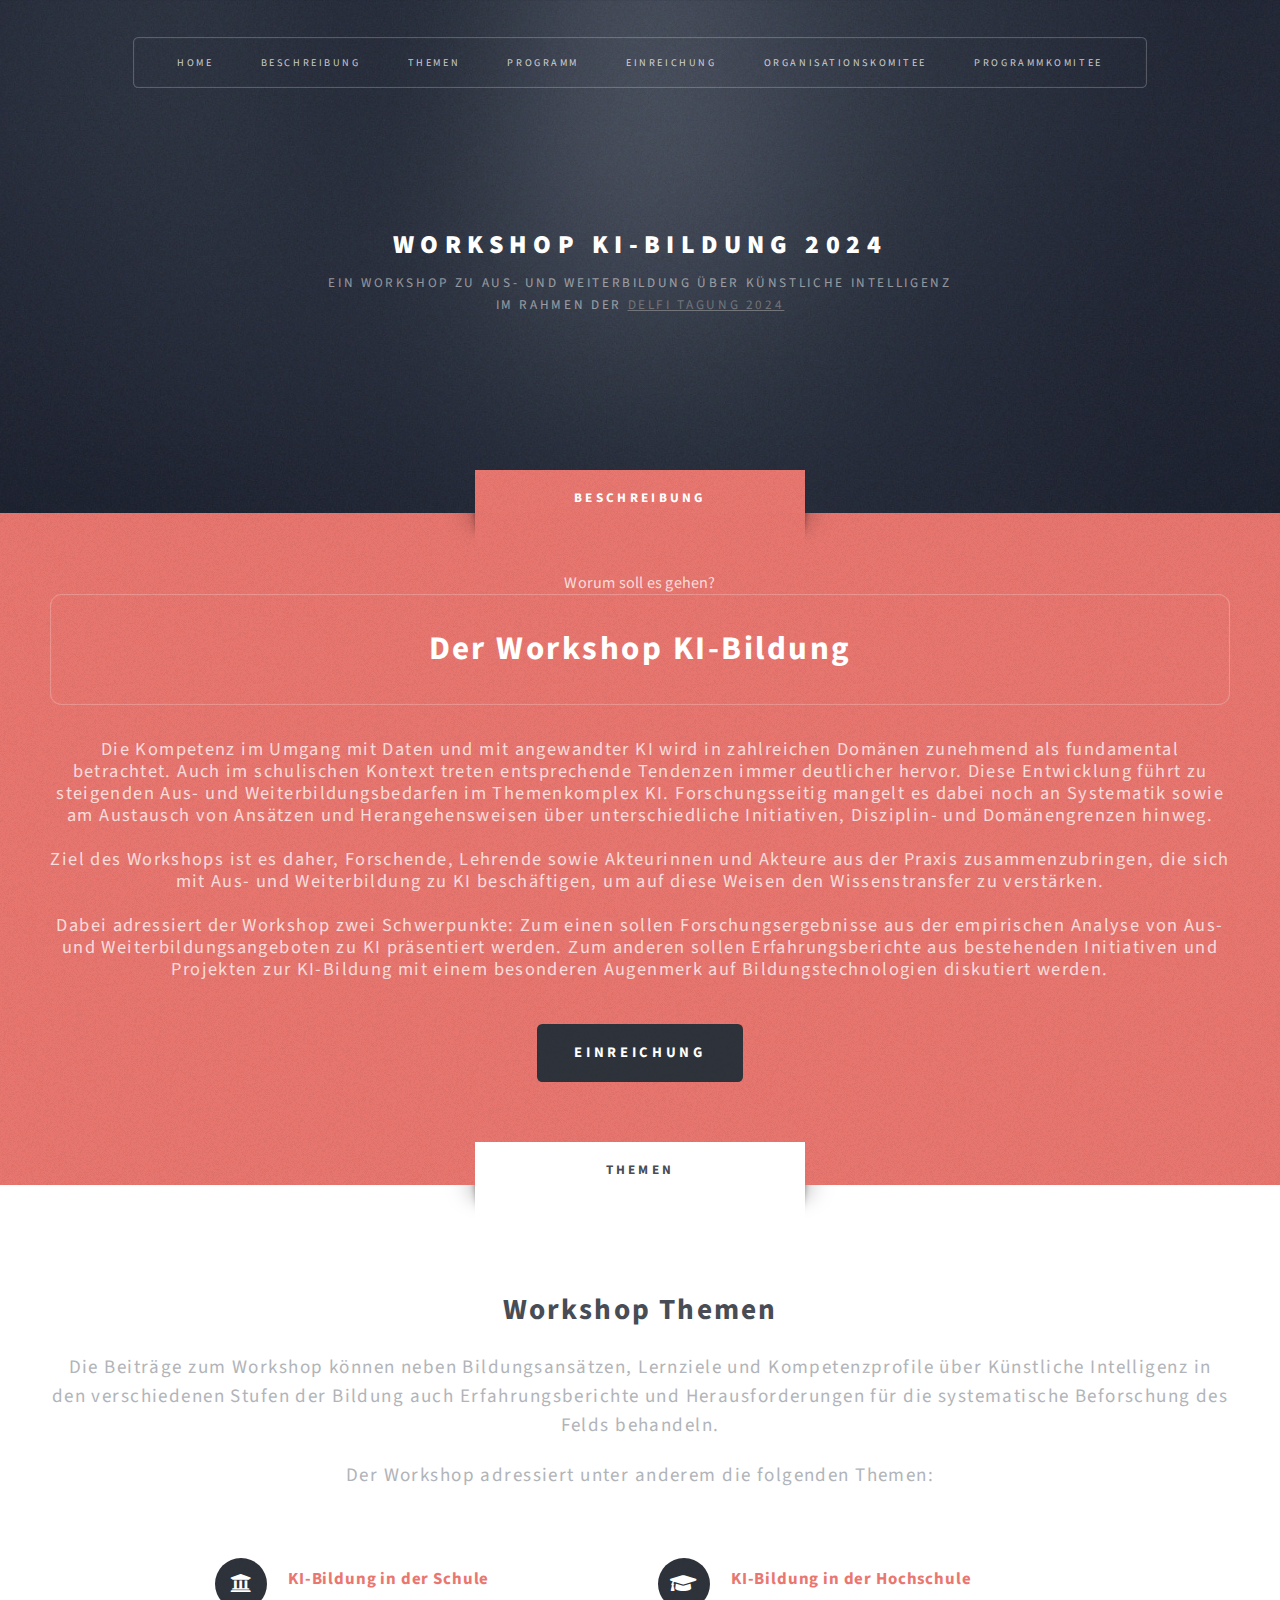
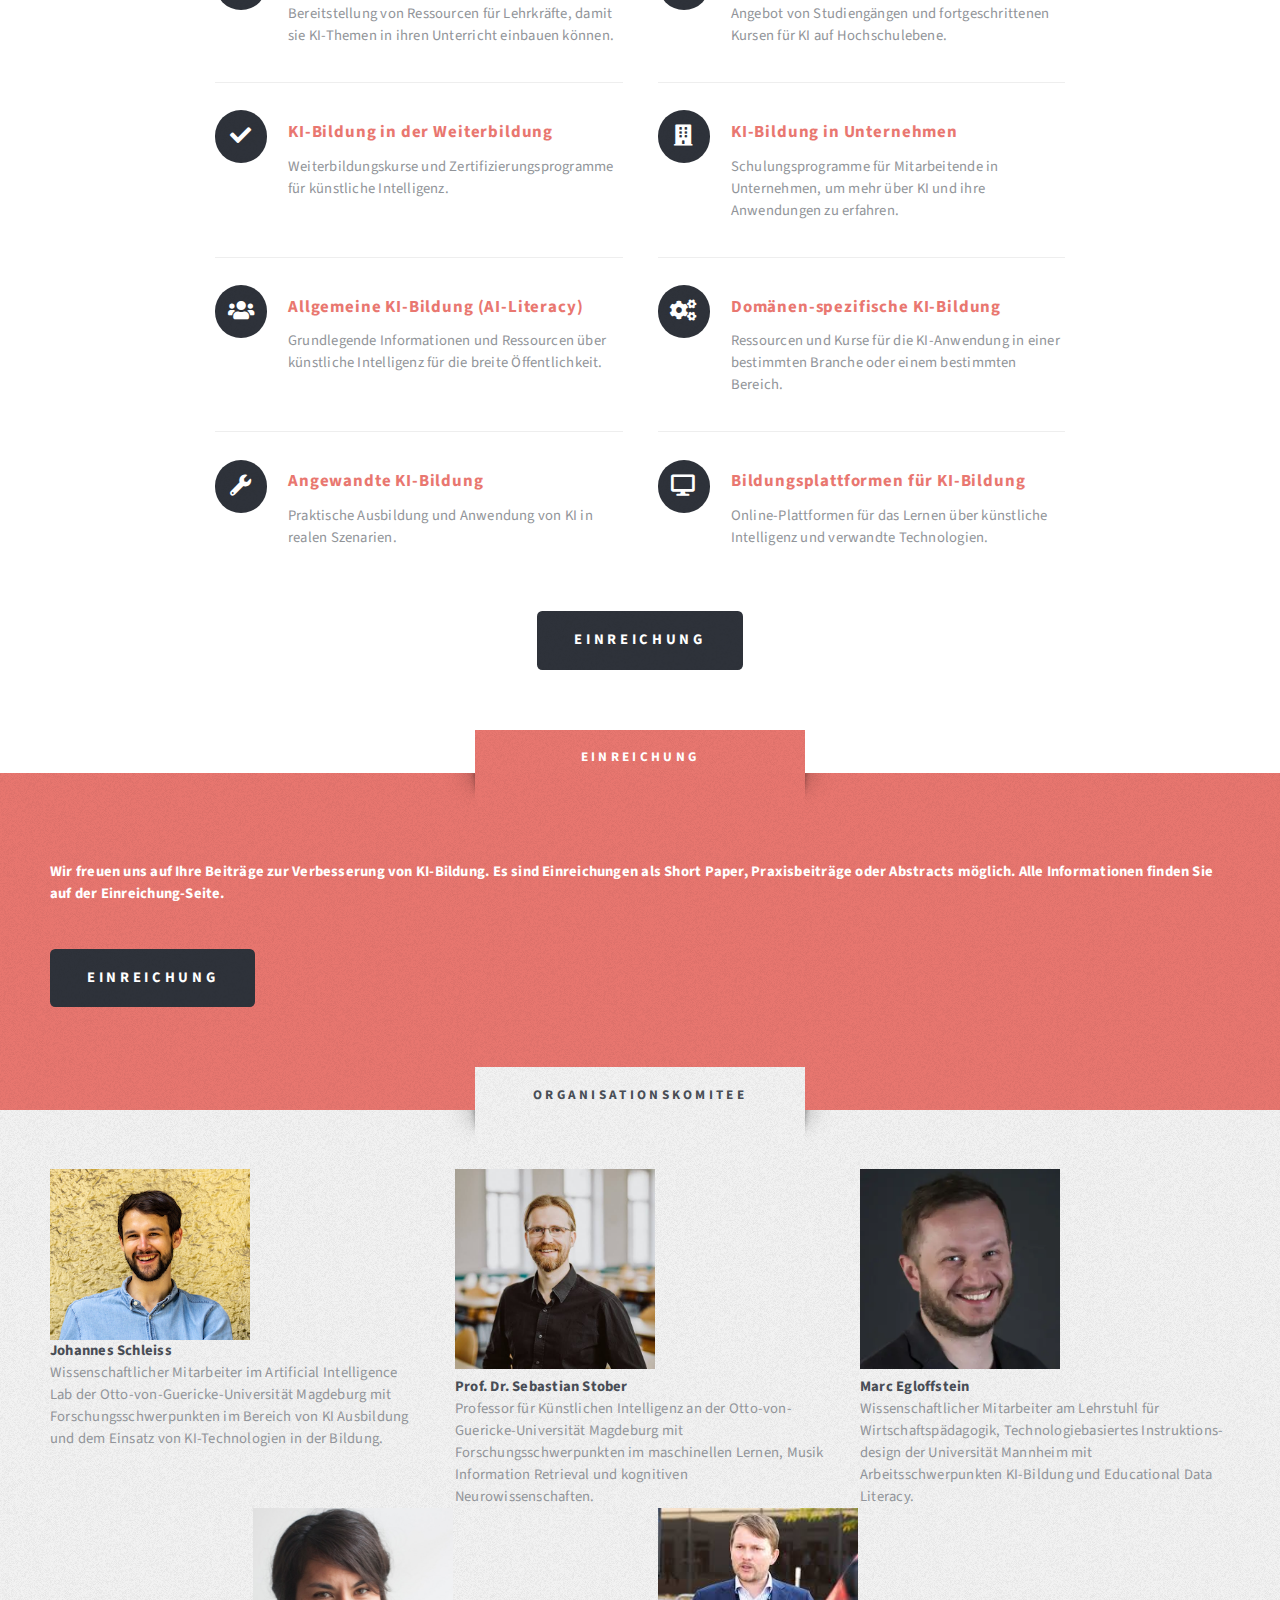
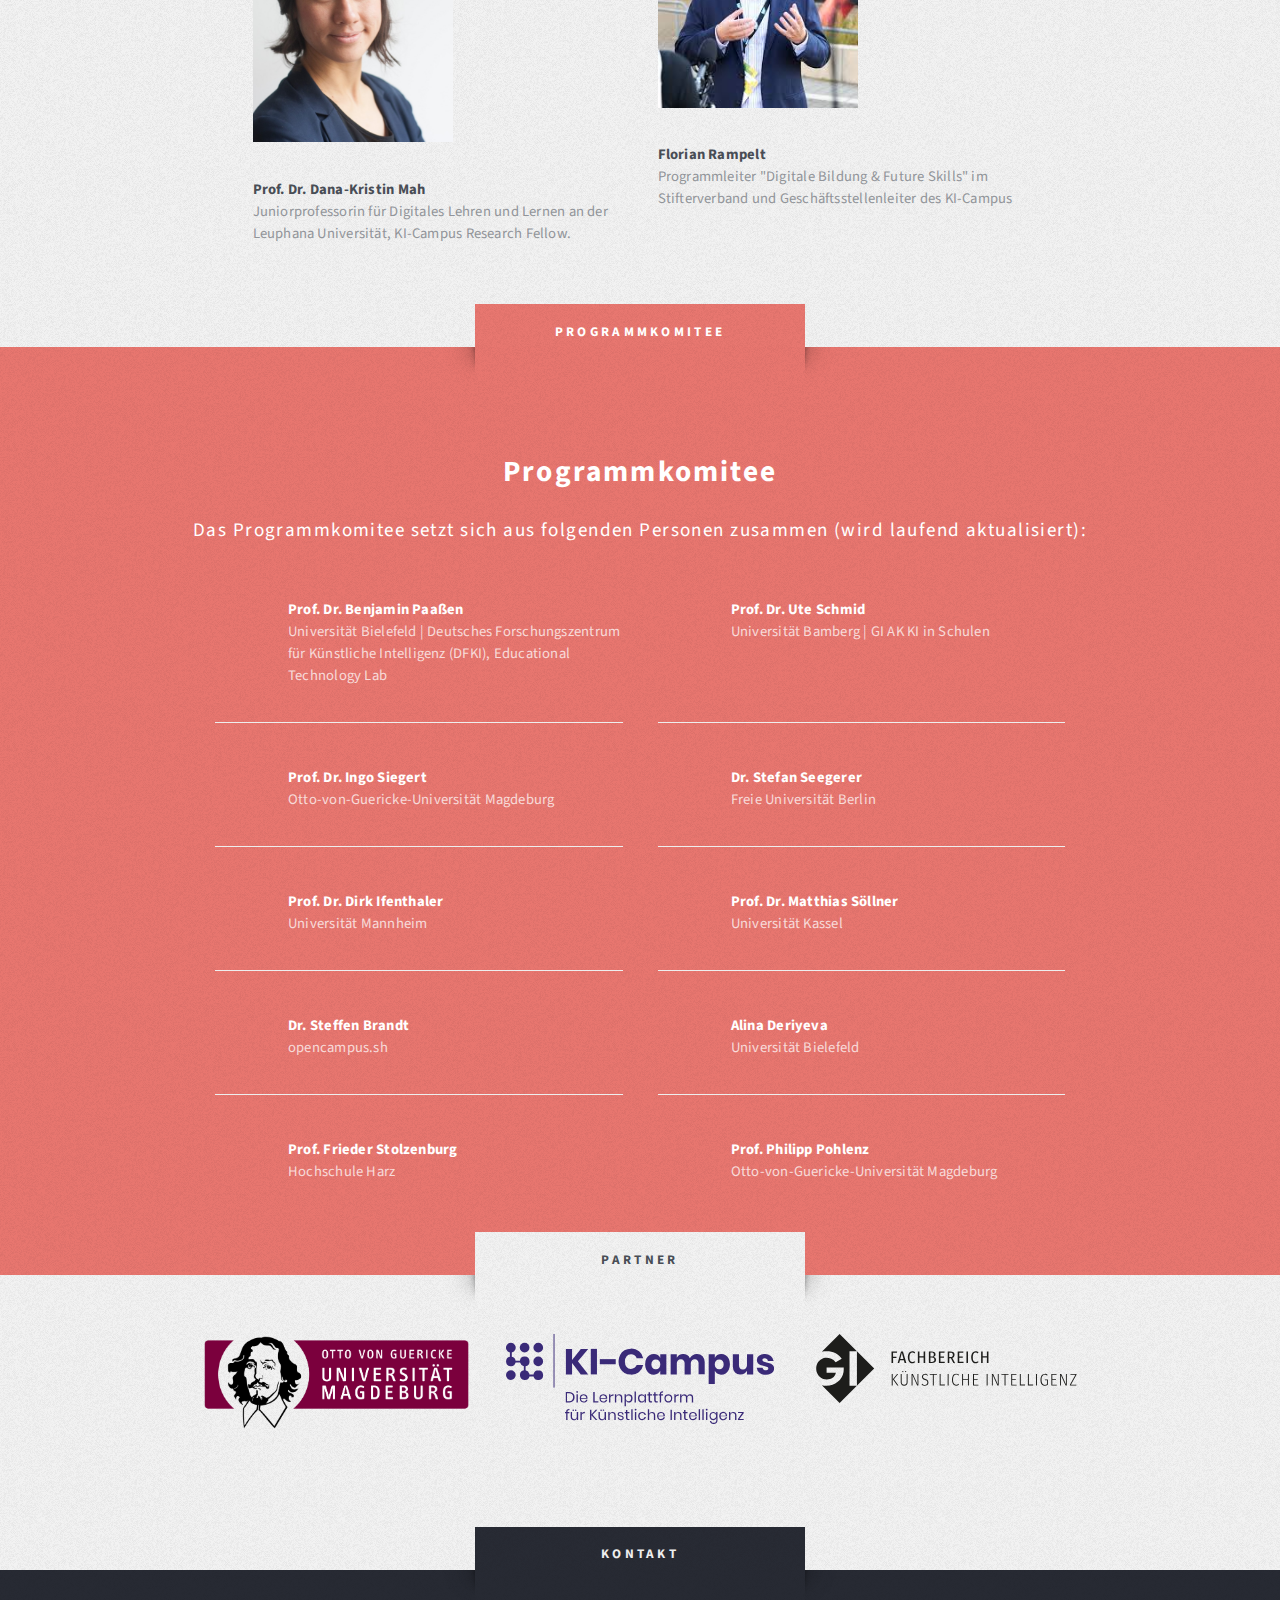
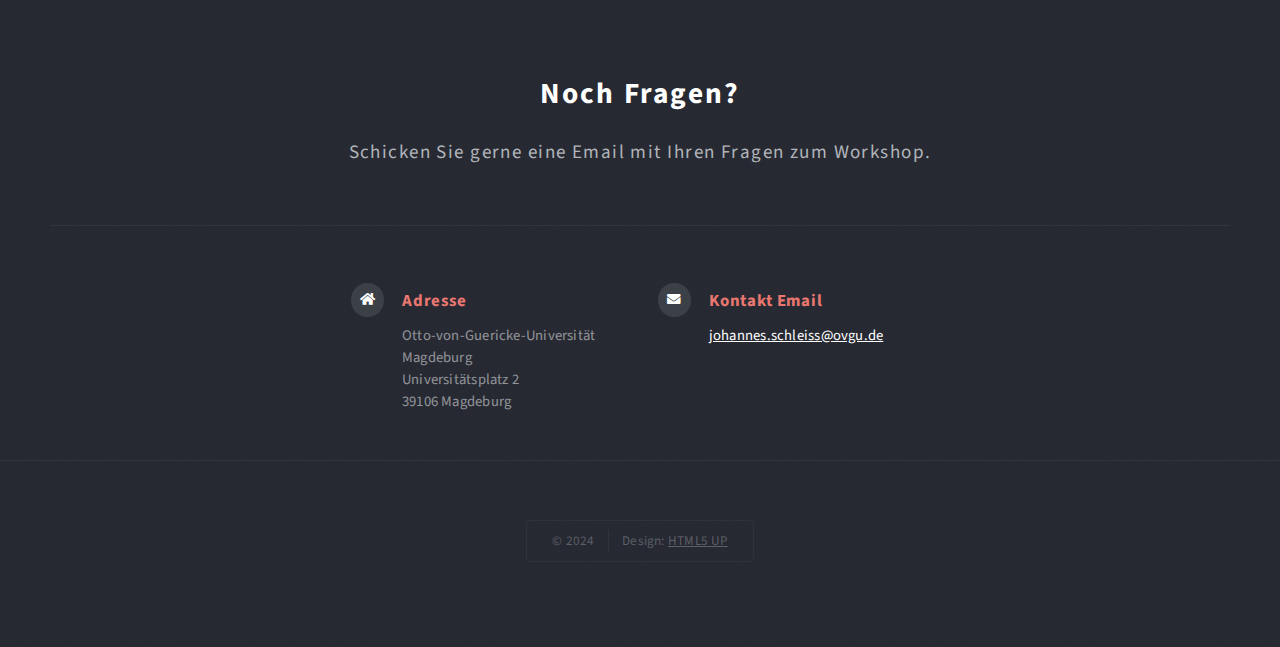
==== commit e9f96d7a: "Update Text and Programmkomitee" ====
--- a/index.html
+++ b/index.html
@@ -46,14 +46,16 @@
 						<p class="style2">Der Workshop <strong>KI-Bildung</strong>
 						</p>
 						<p class="style1">
-							Kompetenz im Umgang mit Daten - insbesondere deren Analyse, Verarbeitung, Nutzung und Verknüpfung – und die Arbeit mit angewandter Künstlicher Intelligenz (KI) bilden eine wichtige Grundlage in immer mehr Fachdisziplinen.
-							Dadurch steigt auch der Bedarf an Aus- und Weiterbildung über KI immer mehr. 
+							
+							Die Kompetenz im Umgang mit Daten und mit angewandter KI wird in zahlreichen Domänen zunehmend als fundamental betrachtet. 
+							Auch im schulischen Kontext treten entsprechende Tendenzen immer deutlicher hervor.
+							Diese Entwicklung führt zu steigenden Aus- und Weiterbildungsbedarfen im Themenkomplex KI. 
+							Forschungsseitig mangelt es dabei noch an Systematik sowie am Austausch von Ansätzen und Herangehensweisen über unterschiedliche Initiativen, Disziplin- und Domänengrenzen hinweg.
 							<br><br>
-							Gleichzeitig fehlt es weiterhin an einer Systematik und einem Austauschsort, Ergebnisse unterschiedlicher Initiativen und von Einzelpersonen zusammenzuführen und voneinander zu lernen.
+							Ziel des Workshops ist es daher, Forschende, Lehrende sowie Akteurinnen und Akteure aus der Praxis zusammenzubringen, die sich mit Aus- und Weiterbildung zu KI beschäftigen, um auf diese Weisen den Wissenstransfer zu verstärken. 
 							<br><br>
-							Der Workshop <strong>KI-Bildung</strong> hat das Ziel, Forschende, Lehrende und Unternehmen zusammenzubringen, die sich mit KI Aus- und Weiterbildung beschäftigen und den Wissenstransfer untereinander zu verstärken. 
-							<br><br>
-							Dabei adressiert der Workshop zwei Schwerpunkte: Einerseits sollen Forschungsansätze präsentiert werden, die sich mit der Analyse und empirischen Erhebung von KI Aus- und Weiterbildung beschäftigen. Anderseits können Erfahrungsberichte aus bestehenden Initiativen und Projekten, zum Beispiel zur curricularen Verankerung oder zur anwendungsnahen Lehre geteilt werden.
+							Dabei adressiert der Workshop zwei Schwerpunkte: Zum einen sollen Forschungsergebnisse aus der empirischen Analyse von Aus- und Weiterbildungsangeboten zu KI präsentiert werden. 
+							Zum anderen sollen Erfahrungsberichte aus bestehenden Initiativen und Projekten zur KI-Bildung mit einem besonderen Augenmerk auf Bildungstechnologien diskutiert werden.
 						</p>
 						<ul class="actions">
 							<li><a href="submission.html" class="button style3 large">Einreichung</a></li>
@@ -170,7 +172,7 @@
 								<section class="highlight">
 									<a href="#orgkom" class="image cicle"><img src="images/marc_picture.webp" alt="Avatar" style="width:200px"/></a>
 									<h3><a href="https://www.bwl.uni-mannheim.de/ifenthaler/team/marc-egloffstein/">Marc Egloffstein</a></h3>
-									<p>Wissenschaft­licher Mitarbeiter am Lehr­stuhl für Wirtschafts­pädagogik, Technologie­basiertes Instruktions­design im Schnittbereich von Hochschule und beruflicher Bildung.</p>
+									<p>Wissenschaft­licher Mitarbeiter am Lehr­stuhl für Wirtschafts­pädagogik, Technologie­basiertes Instruktions­design der Universität Mannheim mit Arbeitsschwerpunkten KI-Bildung und Educational Data Literacy.</p>
 								</section>
 							</div></div>
 							<div class="row aln-center">
@@ -233,8 +235,8 @@
 											</div>	
 											<div class="col-6 col-12-medium">
 												<section>
-													<h2><a href="https://christianburkhart.de/">Dr. Christian Burkhardt</a></h2>
-													<p>AppliedAI</p>
+													<h2><a href="https://www.bwl.uni-mannheim.de/ifenthaler/team/prof-dr-dirk-ifenthaler/">Prof. Dr. Dirk Ifenthaler</a></h2>
+													<p>Universität Mannheim</p>
 												</section>
 											</div>	
 											<div class="col-6 col-12-medium">
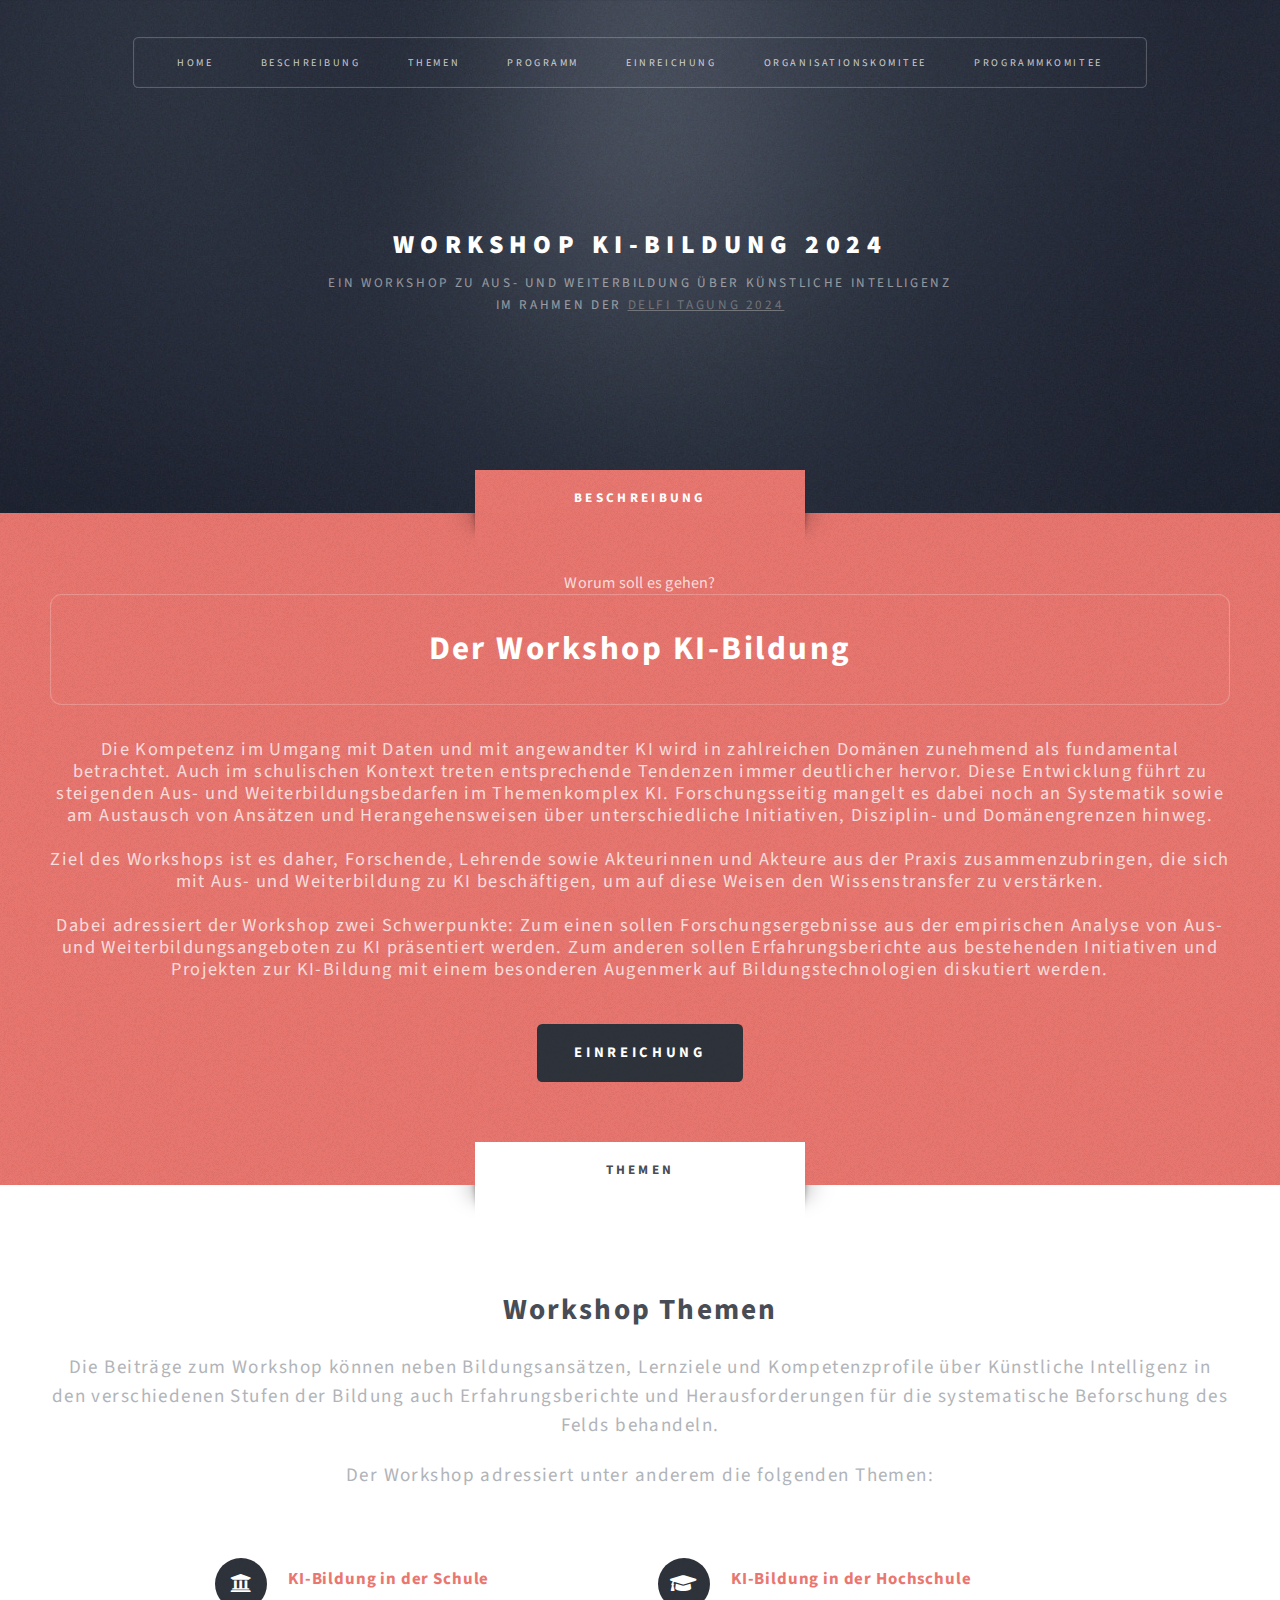
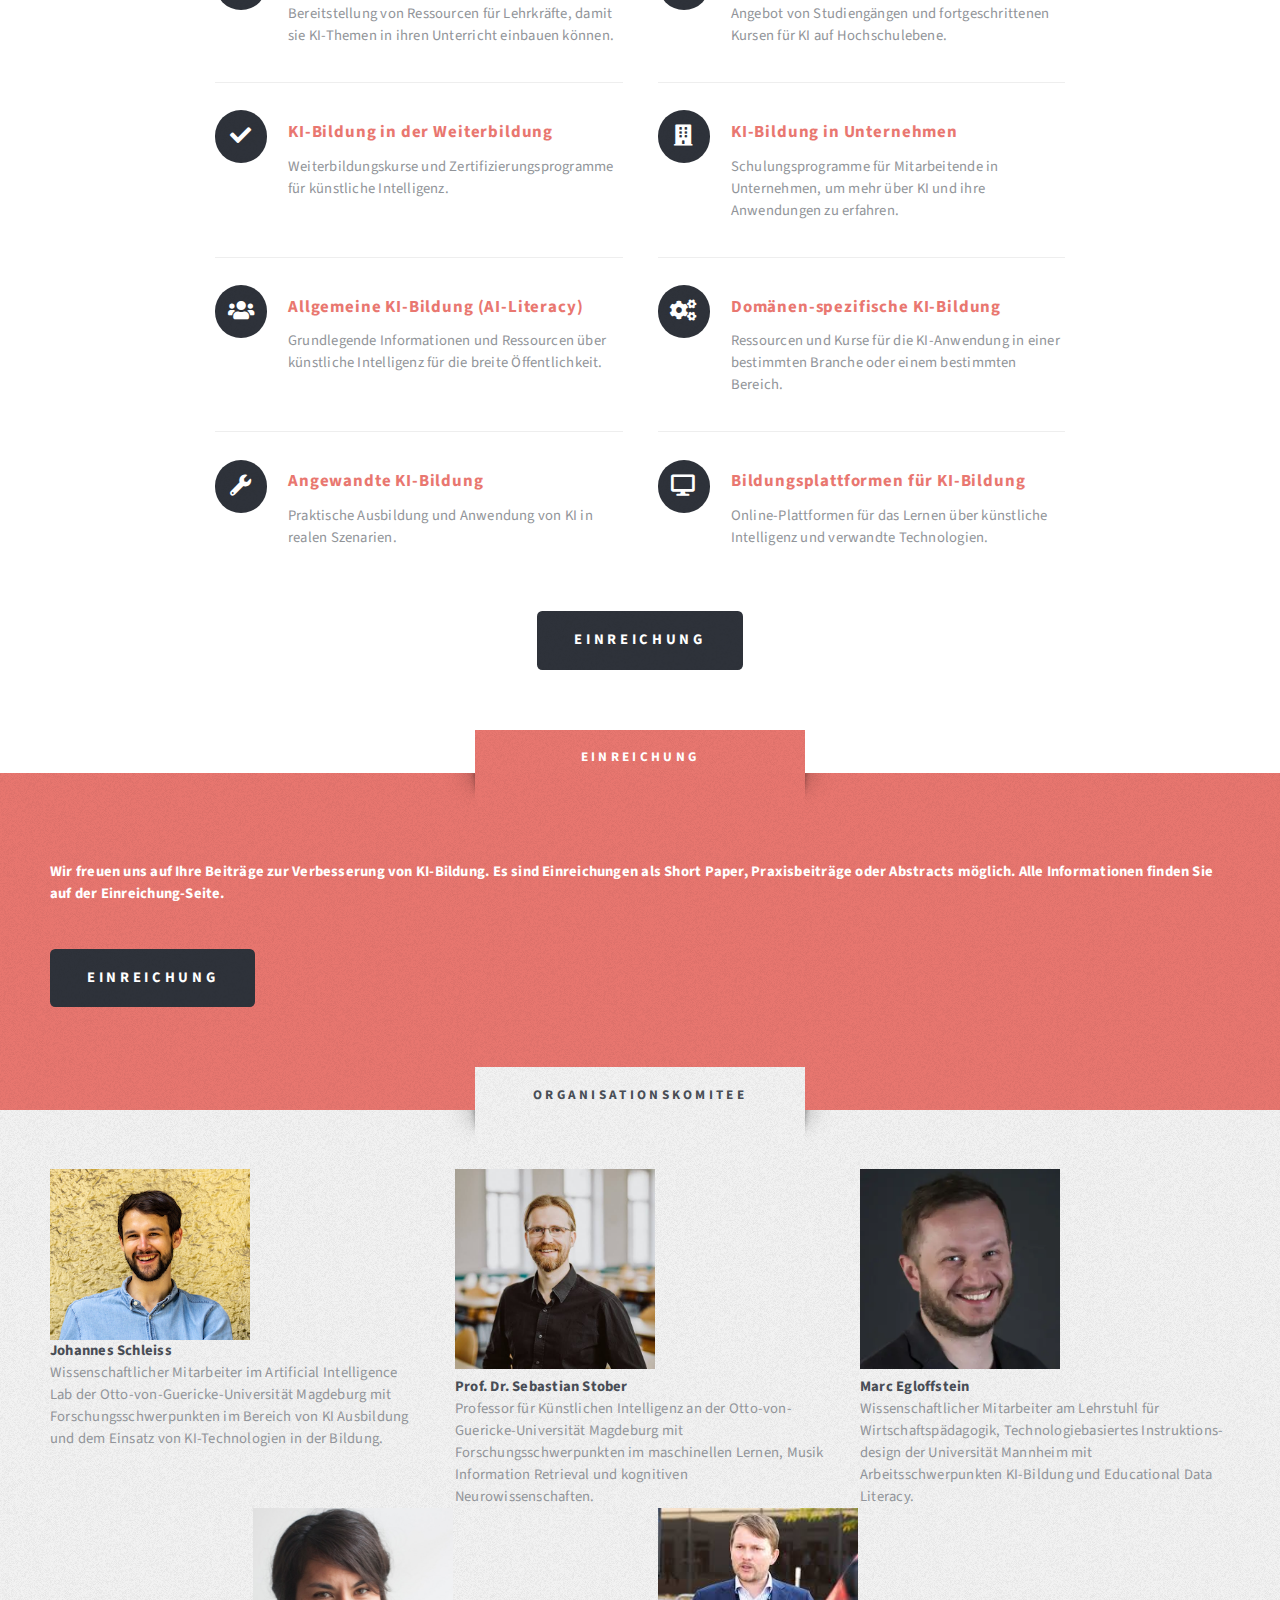
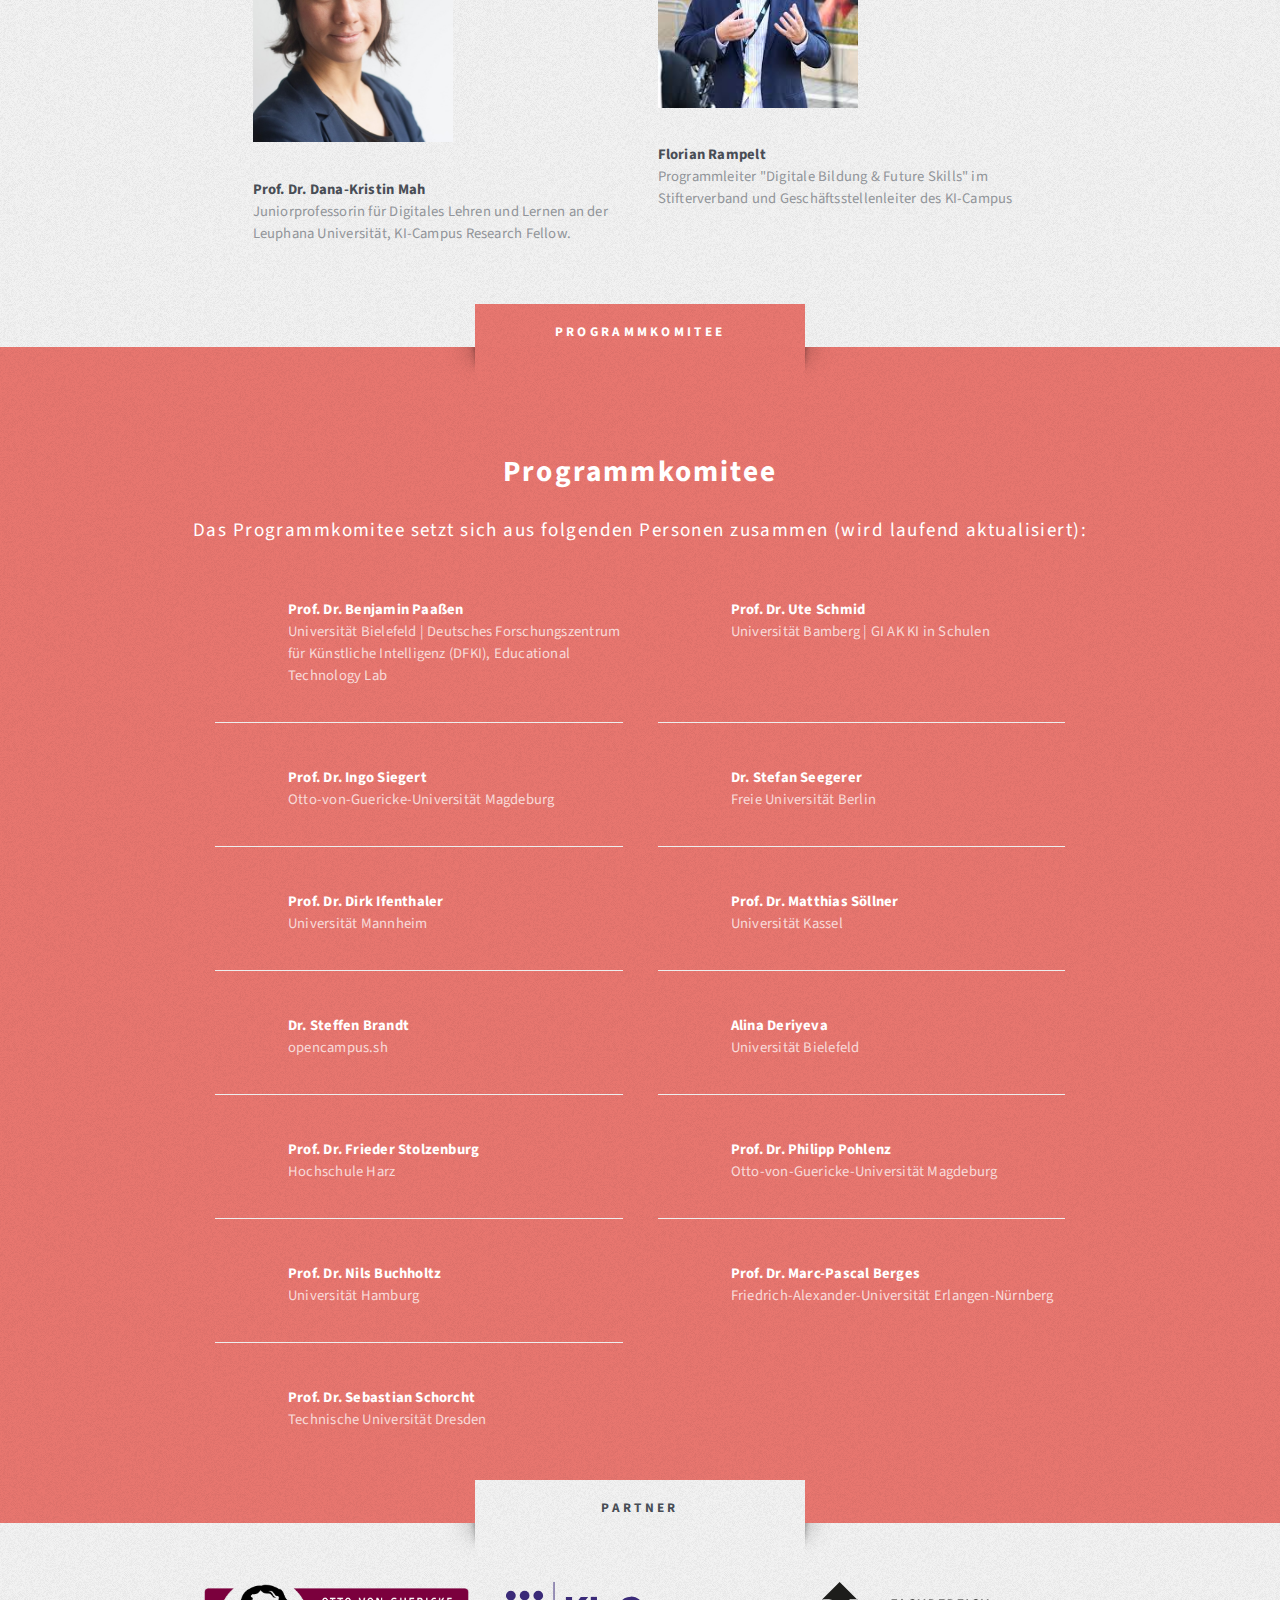
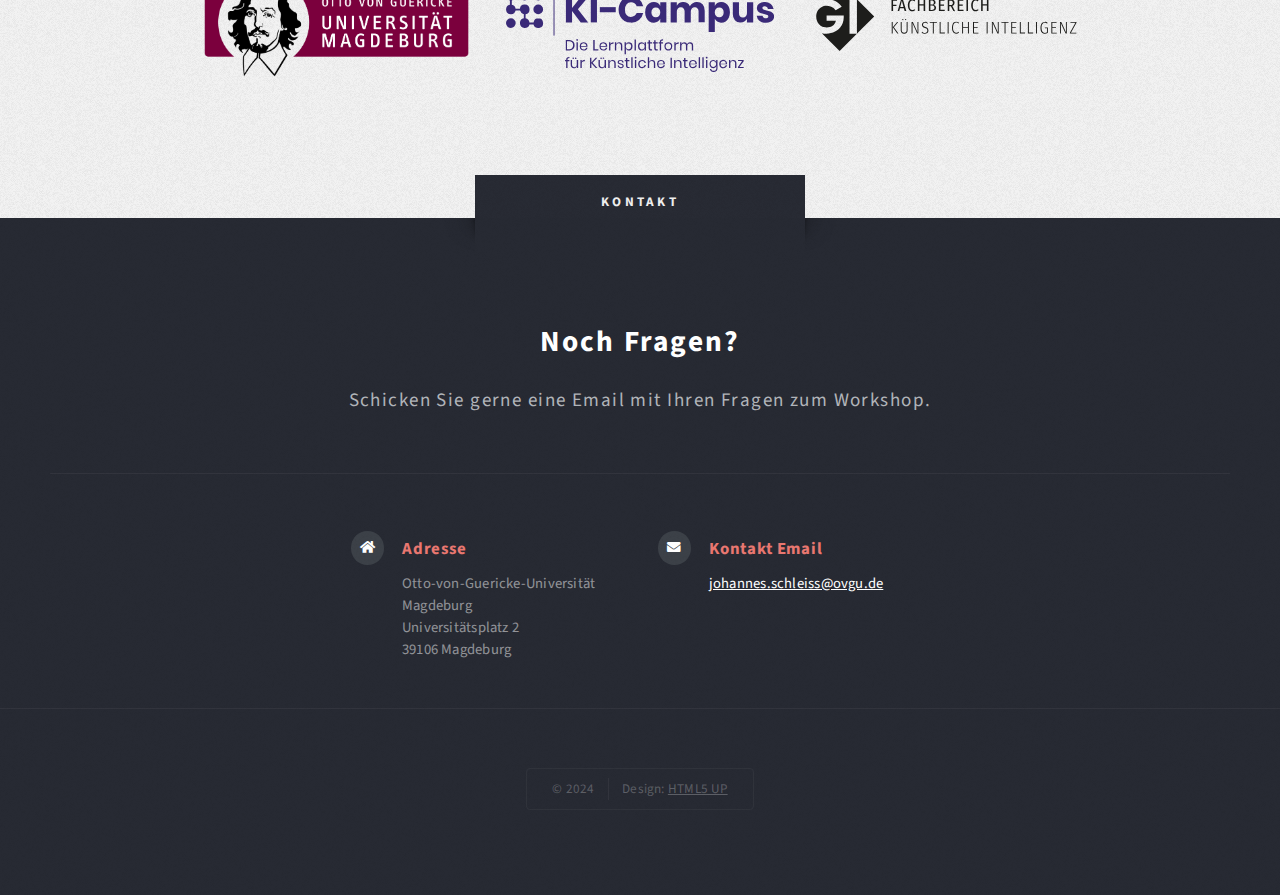
==== commit 9ea6259e: "Update index.html" ====
--- a/index.html
+++ b/index.html
@@ -259,14 +259,32 @@
 											</div>
 											<div class="col-6 col-12-medium">
 												<section>
-													<h2><a href="https://www.hs-harz.de/fstolzenburg/zur-person">Prof. Frieder Stolzenburg</a></h2>
+													<h2><a href="https://www.hs-harz.de/fstolzenburg/zur-person">Prof. Dr. Frieder Stolzenburg</a></h2>
 													<p>Hochschule Harz</p>
 												</section>
 											</div>											
 											<div class="col-6 col-12-medium">
 												<section>
-													<h2><a href="https://www.fokuslehre.ovgu.de/Team/Prof_+Dr_+Philipp+Pohlenz-p-54.html">Prof. Philipp Pohlenz</a></h2>
+													<h2><a href="https://www.fokuslehre.ovgu.de/Team/Prof_+Dr_+Philipp+Pohlenz-p-54.html">Prof. Dr. Philipp Pohlenz</a></h2>
 													<p>Otto-von-Guericke-Universität Magdeburg</p>
+												</section>
+											</div>
+											<div class="col-6 col-12-medium">
+												<section>
+													<h2><a href="https://www.ew.uni-hamburg.de/ueber-die-fakultaet/personen/buchholtz-n.html ">Prof. Dr. Nils Buchholtz</a></h2>
+													<p>Universität Hamburg</p>
+												</section>
+											</div>
+											<div class="col-6 col-12-medium">
+												<section>
+													<h2><a href="https://www.ddi.tf.fau.de/personen/leitung/berges/">Prof. Dr. Marc-Pascal Berges</a></h2>
+													<p>Friedrich-Alexander-Universität Erlangen-Nürnberg</p>
+												</section>
+											</div>
+											<div class="col-6 col-12-medium">
+												<section>
+													<h2><a href="https://fis.tu-dresden.de/portal/en/researchers/sebastian-schorcht(4891d4a5-8d9a-43a2-9d64-101ba762b26a).html">Prof. Dr. Sebastian Schorcht</a></h2>
+													<p>Technische Universität Dresden</p>
 												</section>
 											</div>
 									</div>
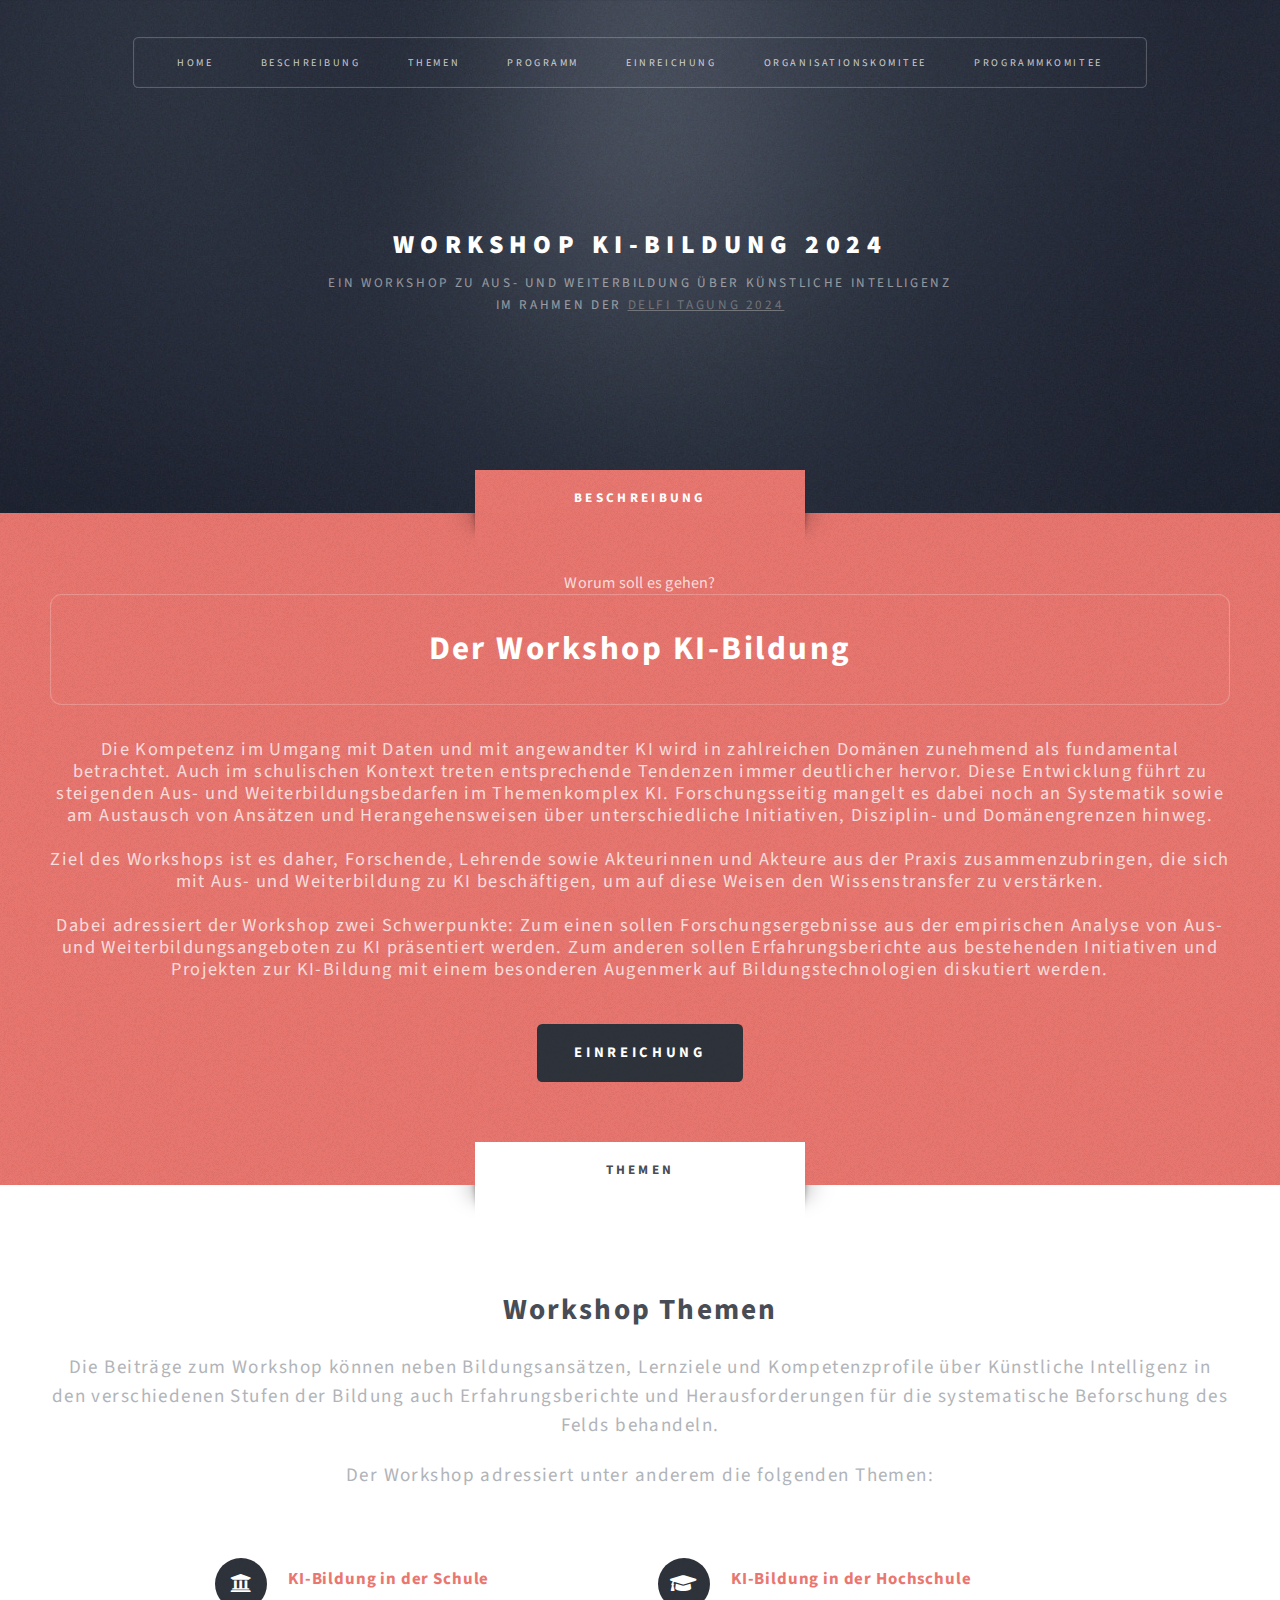
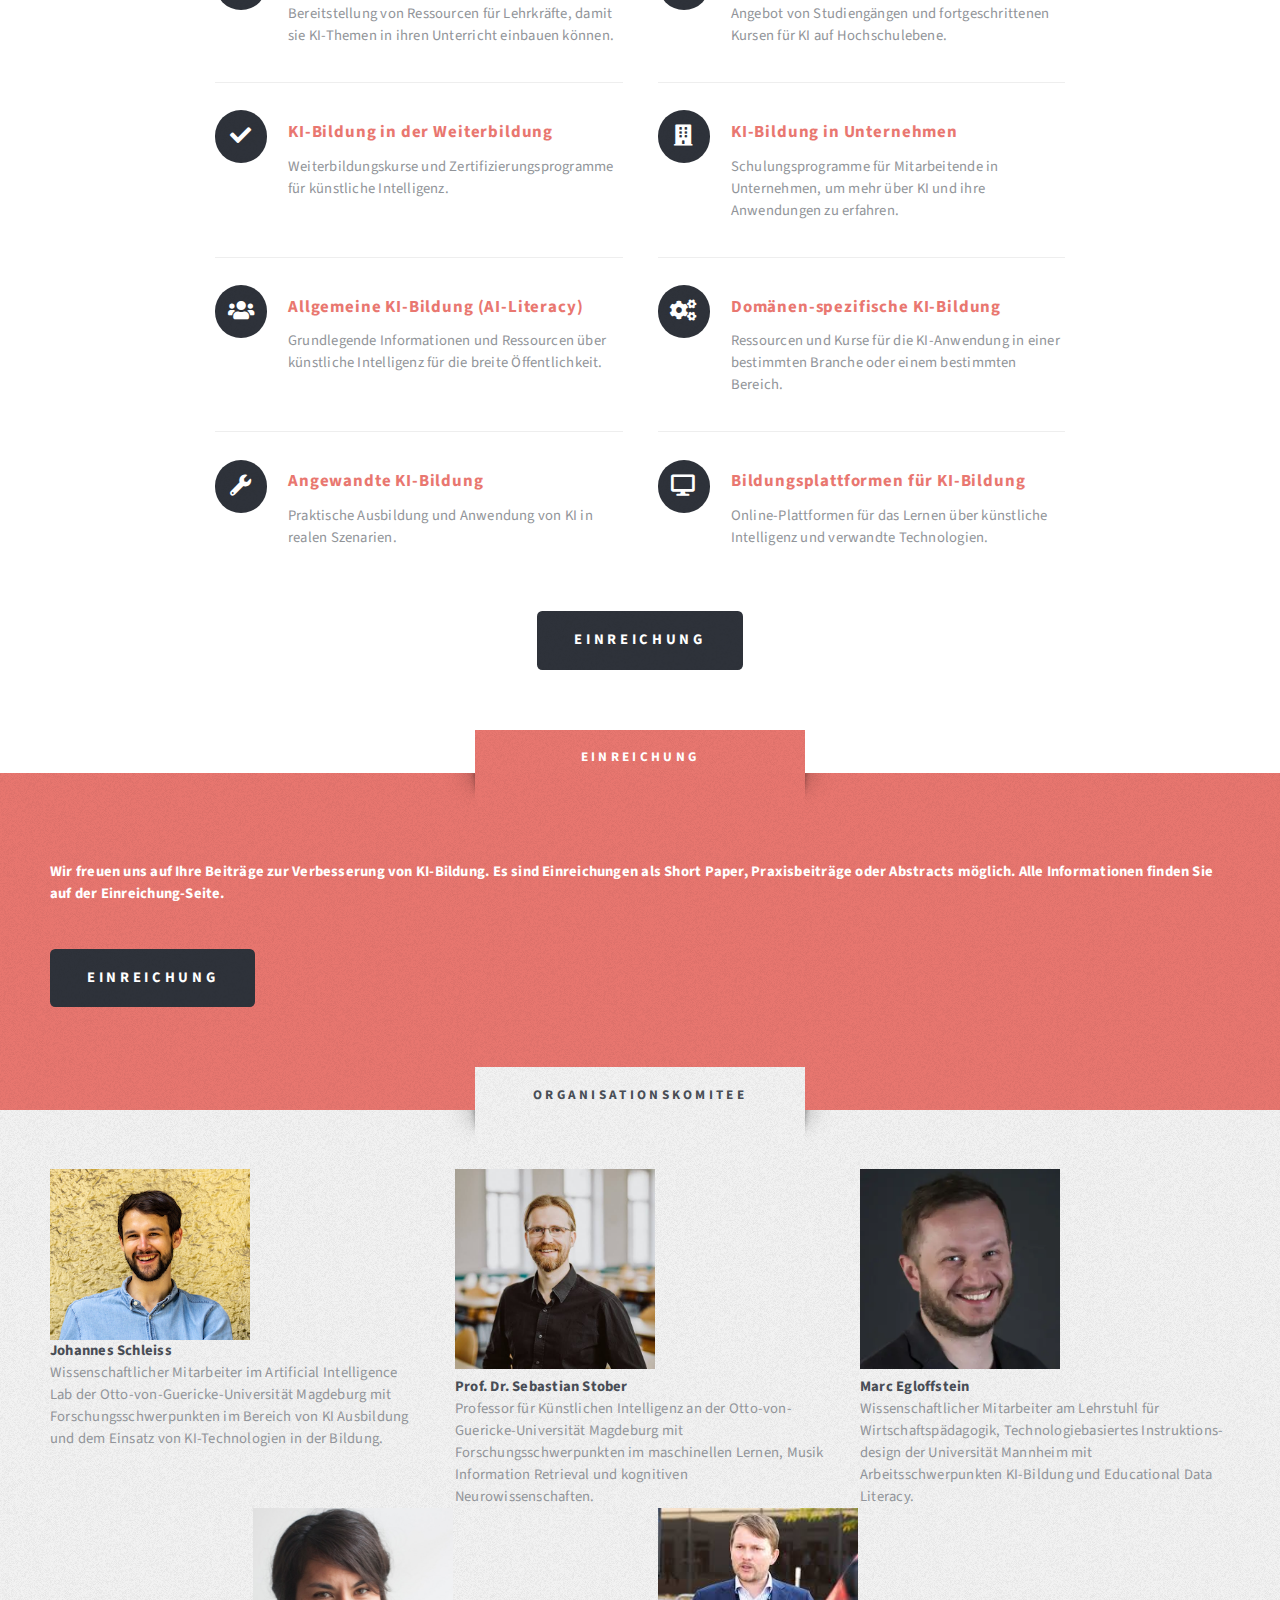
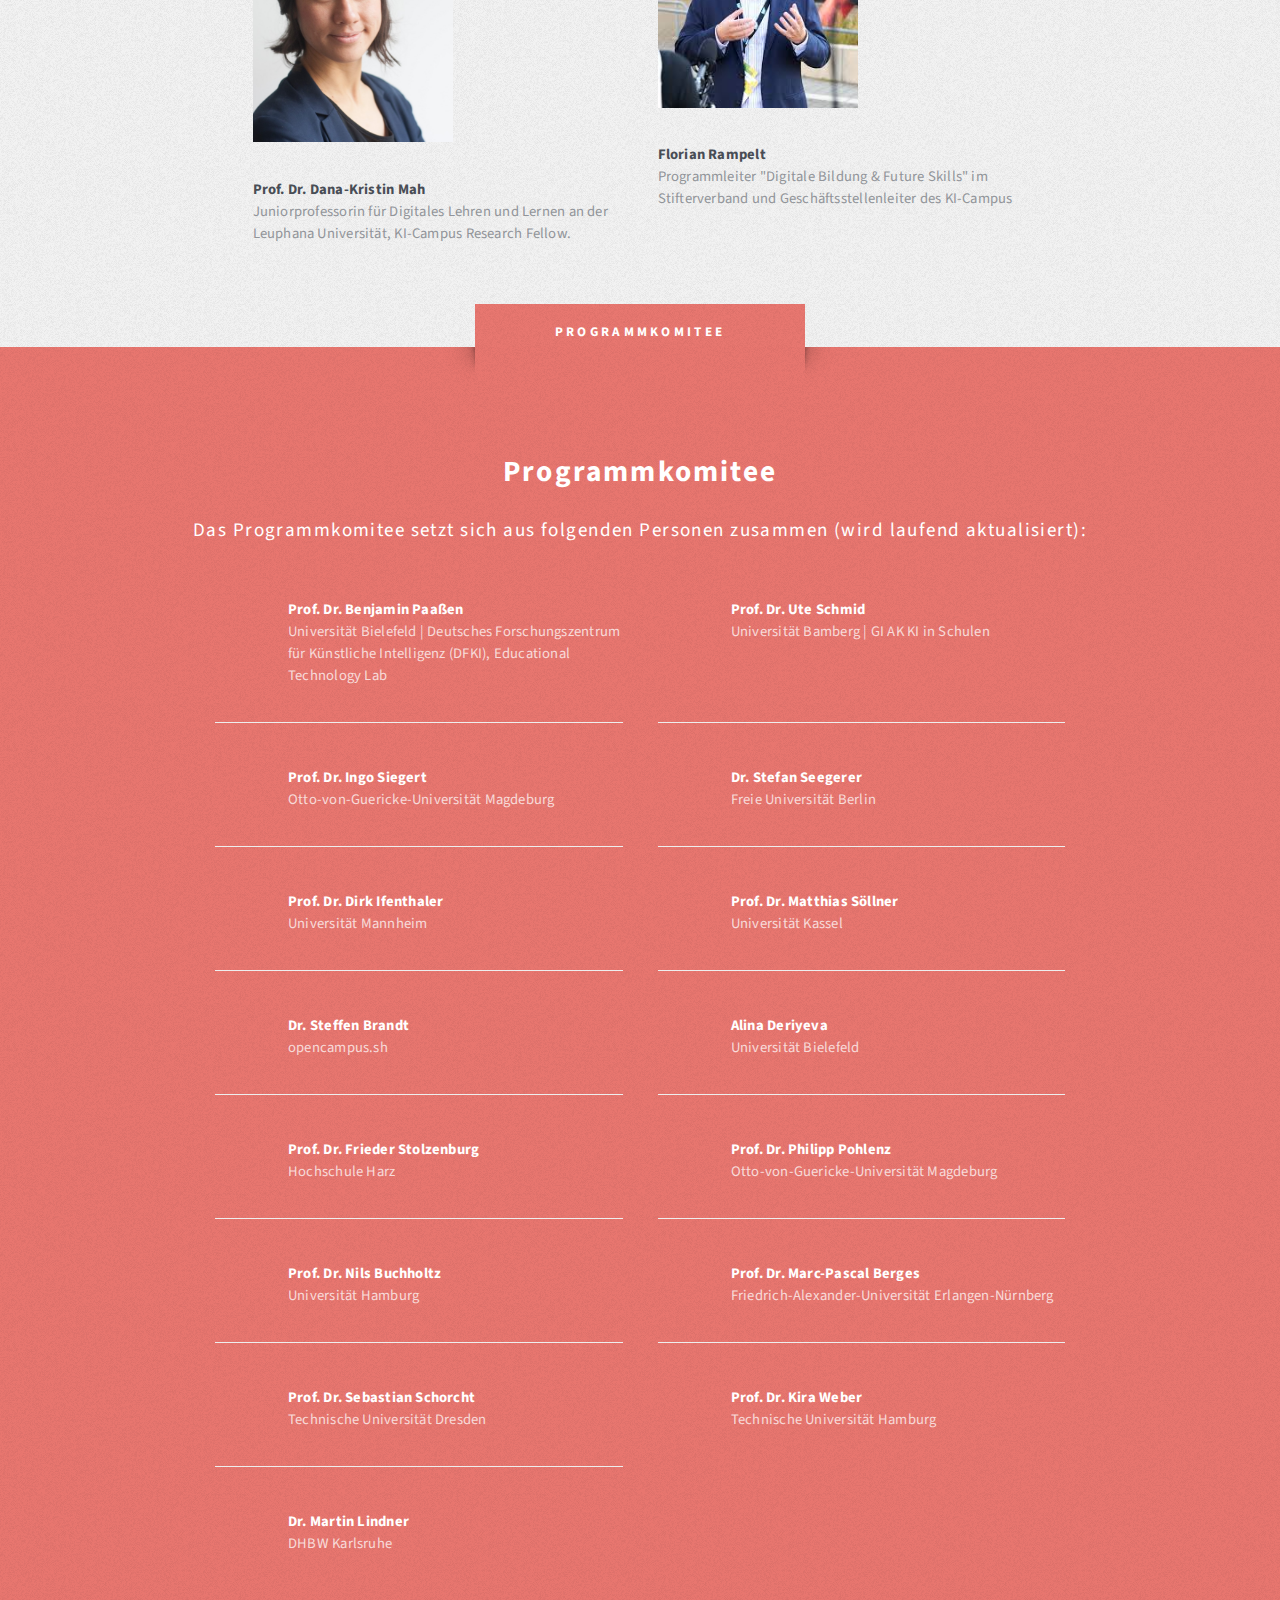
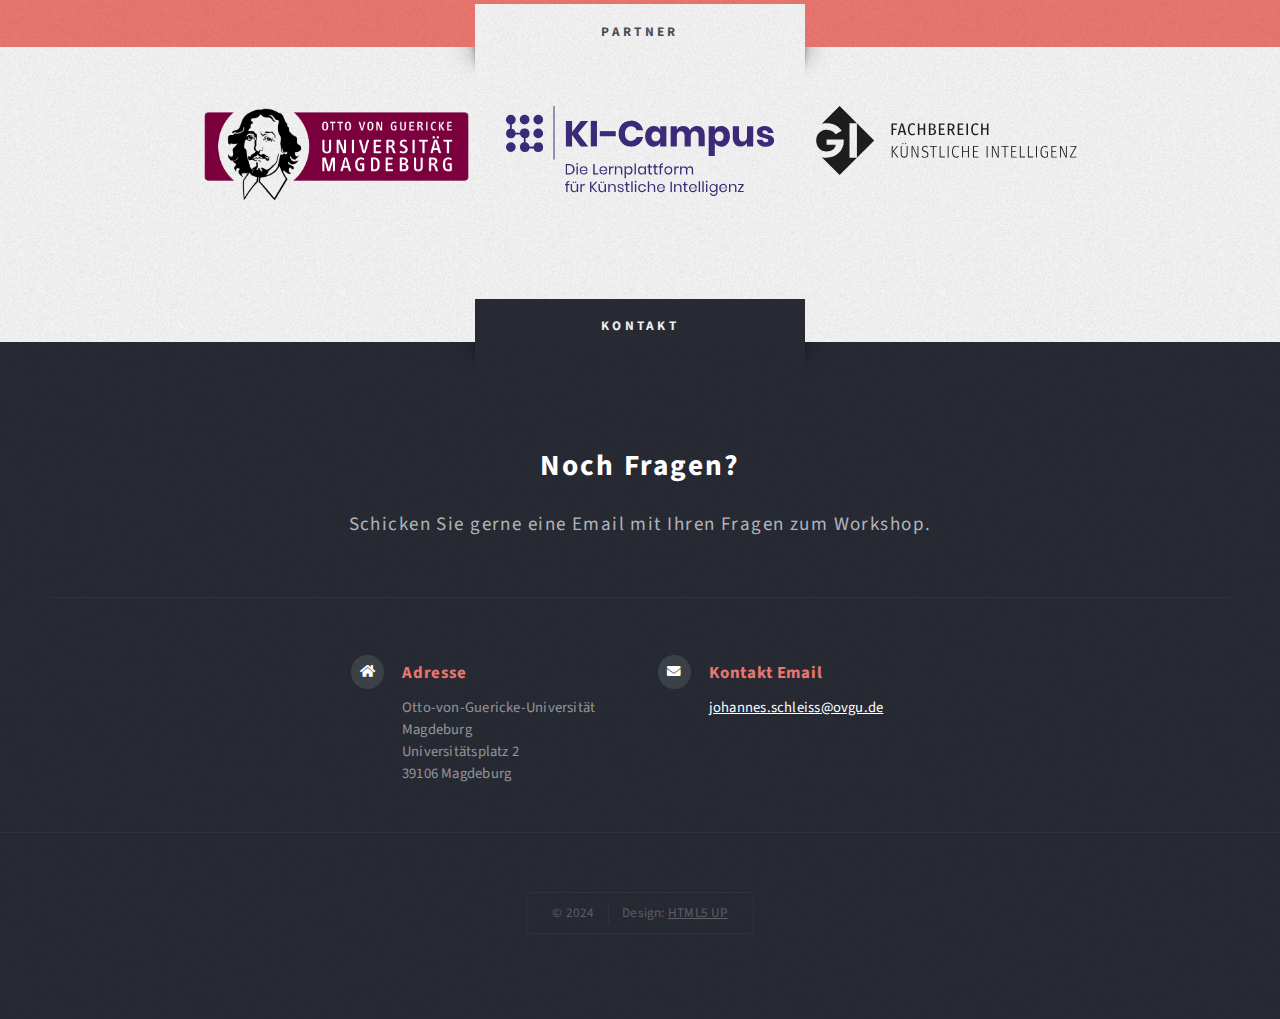
==== commit e74ea80e: "Update index.html" ====
--- a/index.html
+++ b/index.html
@@ -287,6 +287,18 @@
 													<p>Technische Universität Dresden</p>
 												</section>
 											</div>
+											<div class="col-6 col-12-medium">
+												<section>
+													<h2><a href="https://www.ew.uni-hamburg.de/ueber-die-fakultaet/personen/weber.html">Prof. Dr. Kira Weber</a></h2>
+													<p>Technische Universität Hamburg</p>
+												</section>
+											</div>
+											<div class="col-6 col-12-medium">
+												<section>
+													<h2><a href="https://next-education.org/en/team/meet-the-team/dr-martin-lindner/">Dr. Martin Lindner</a></h2>
+													<p>DHBW Karlsruhe</p>
+												</section>
+											</div>
 									</div>
 								</section>
 
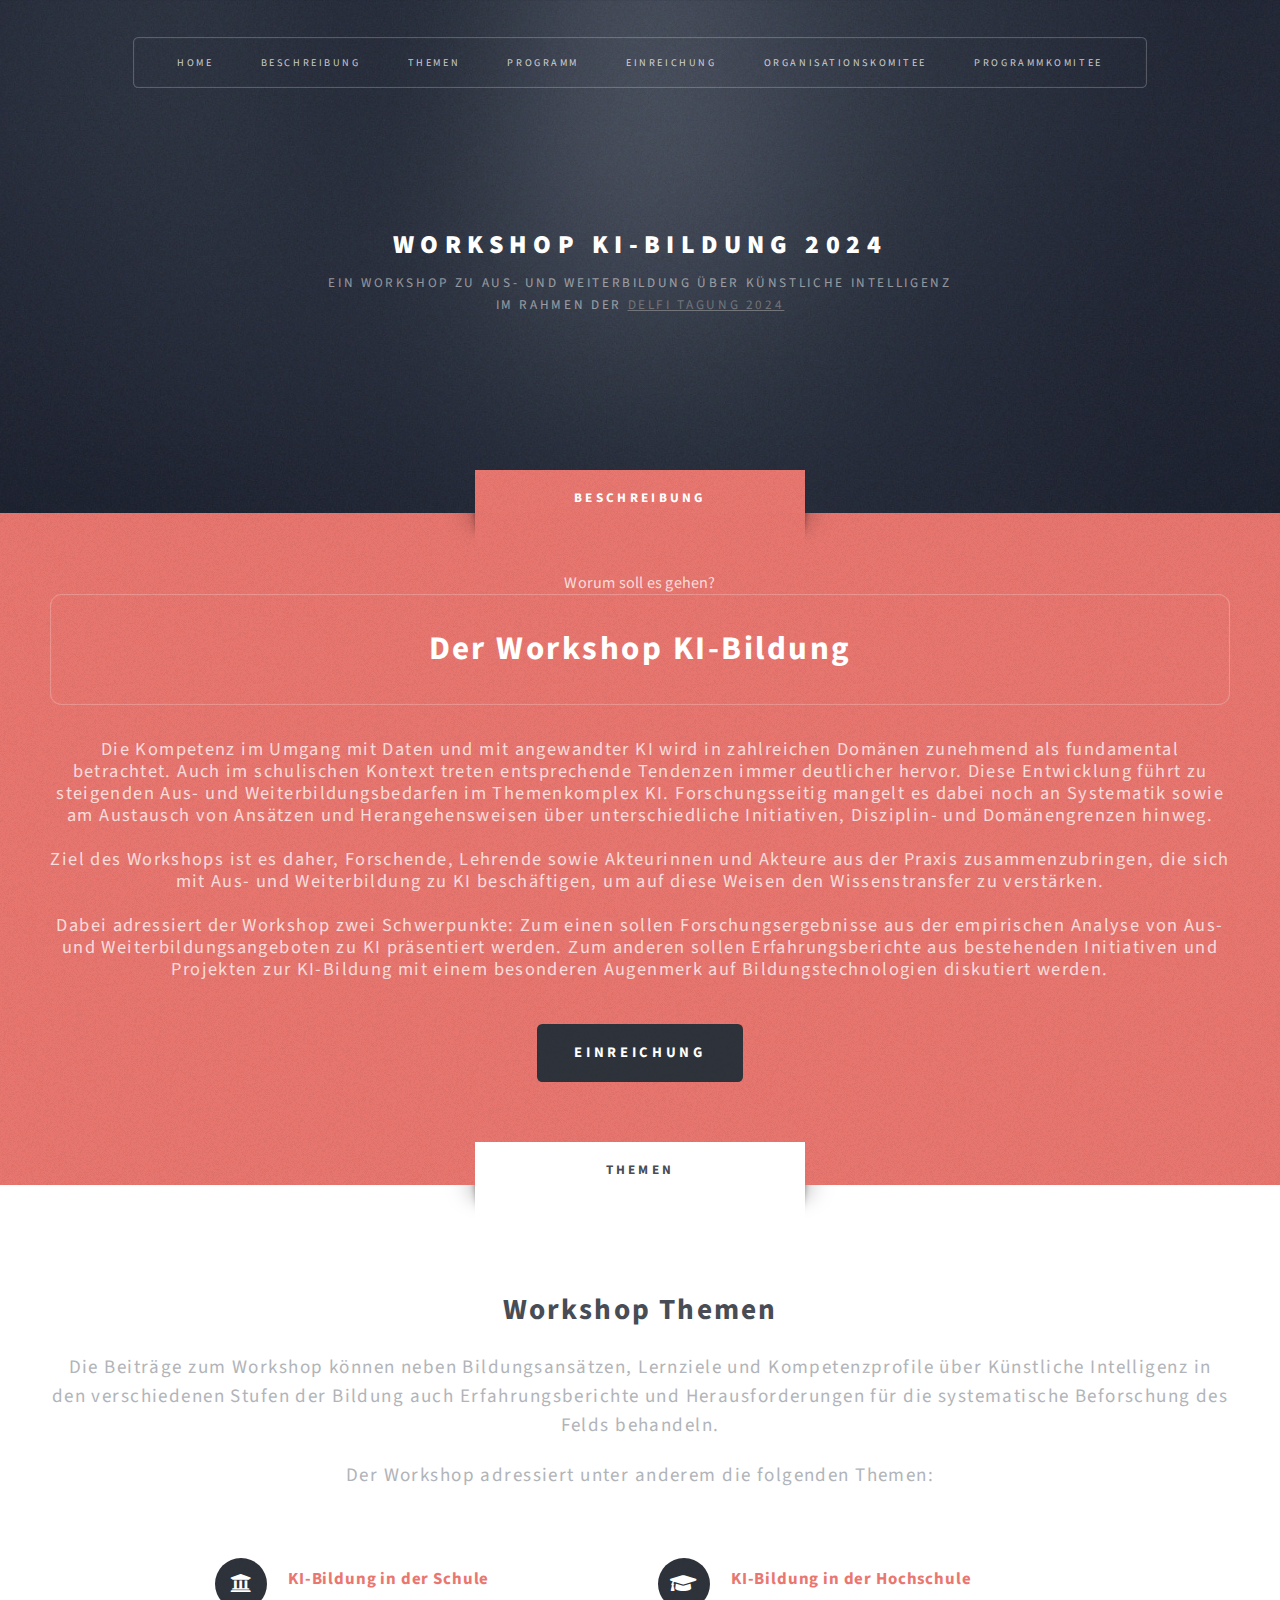
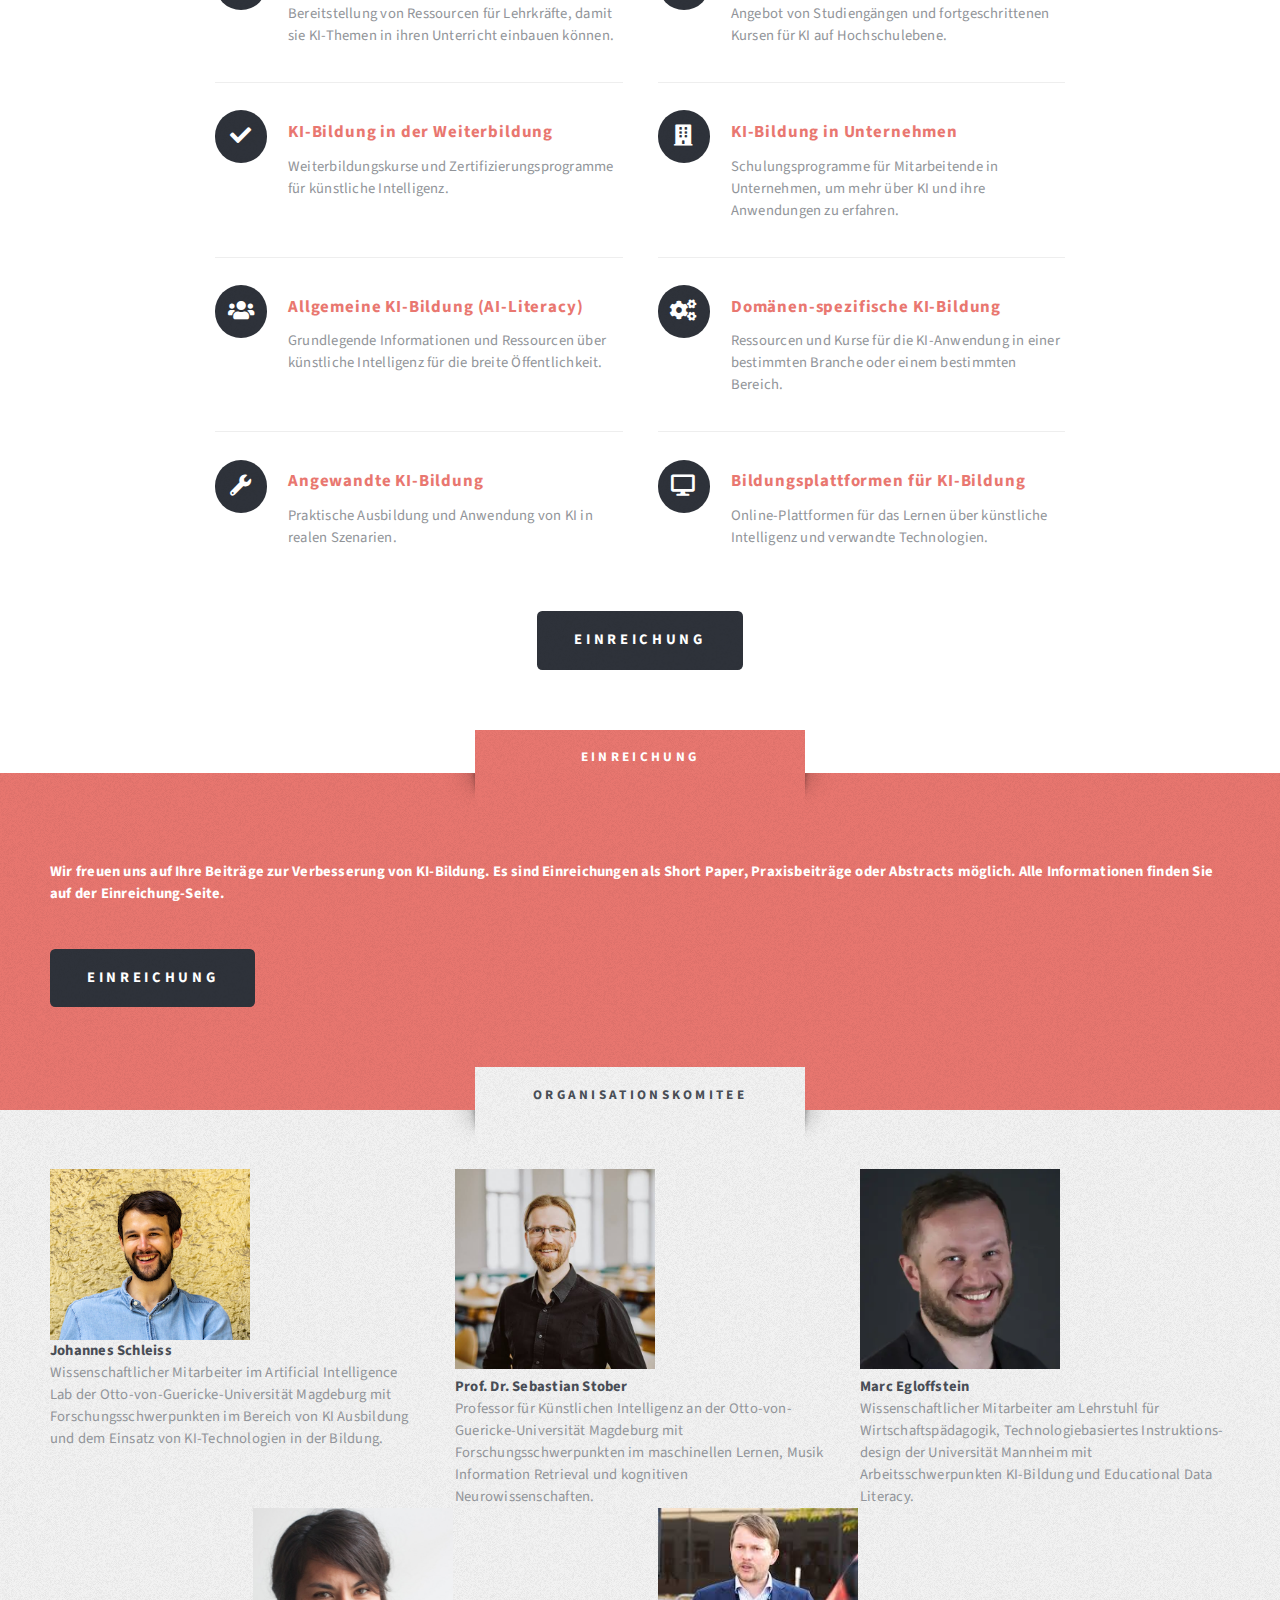
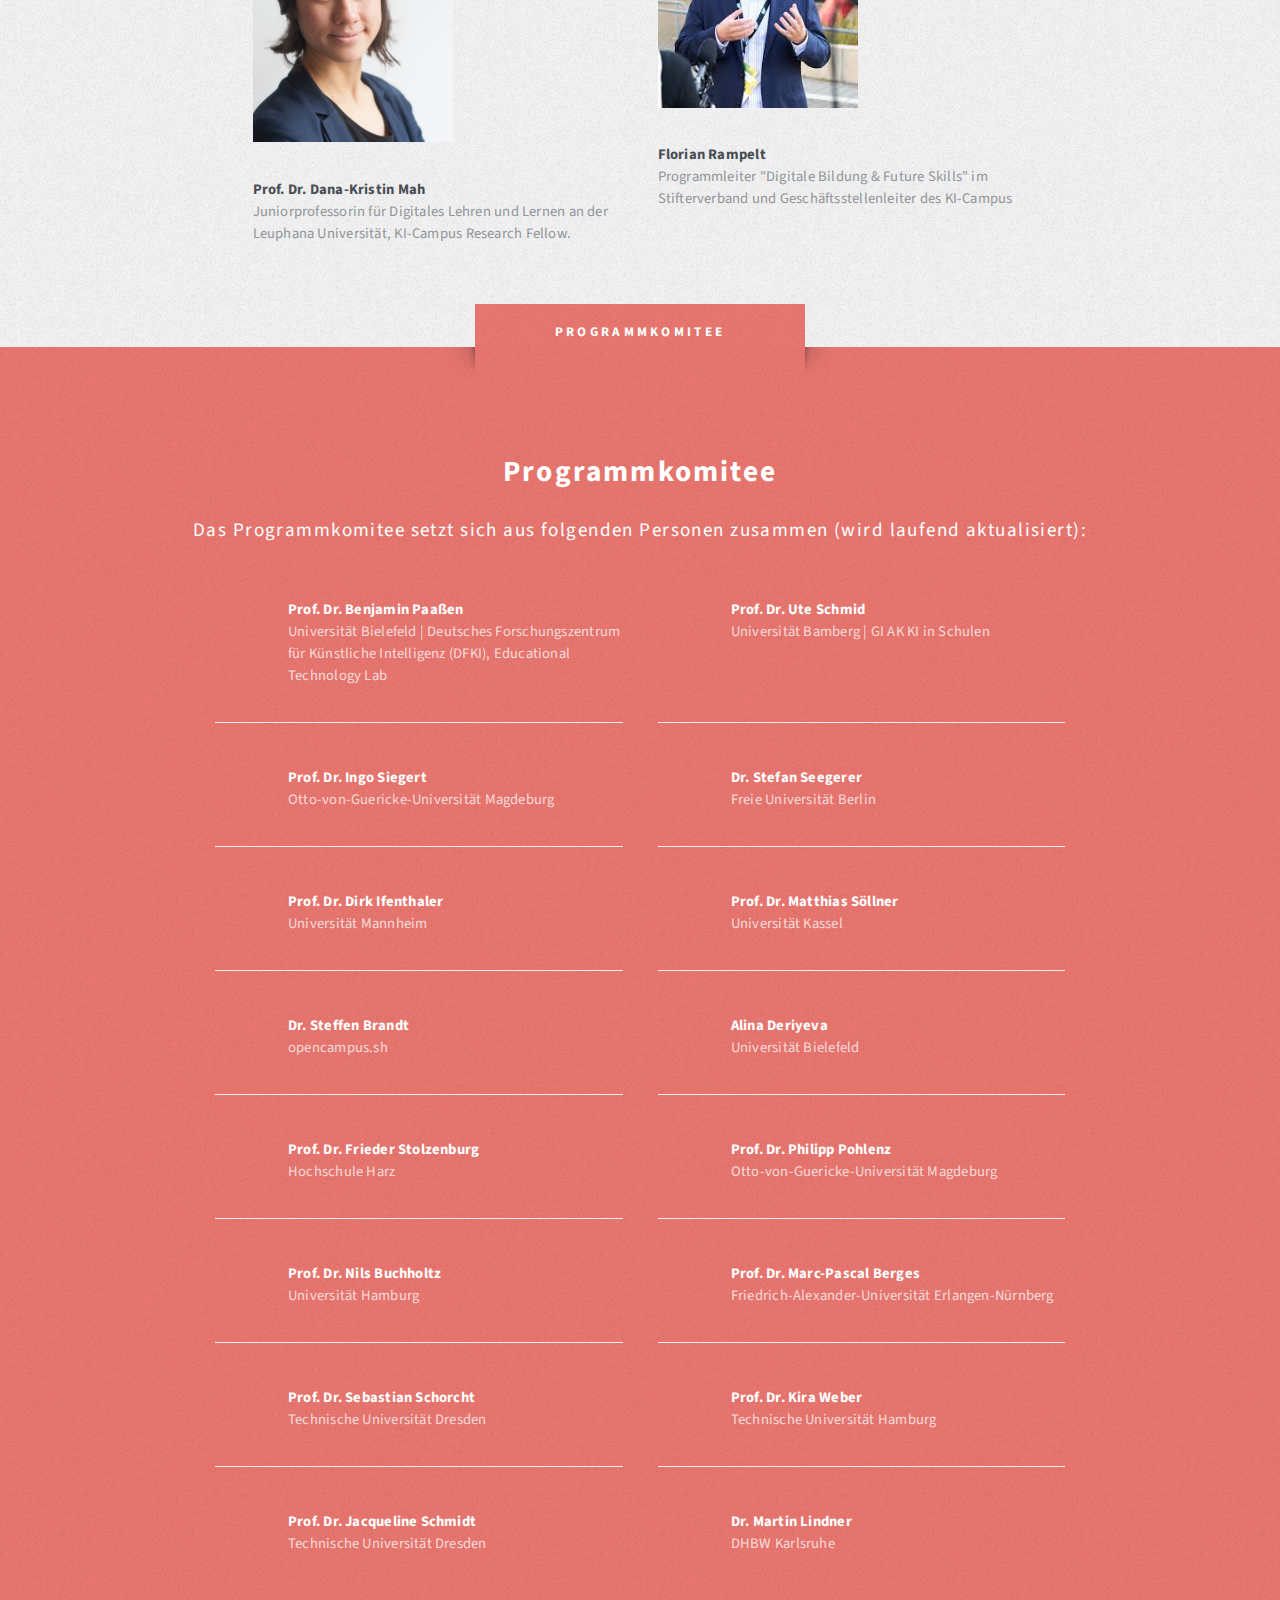
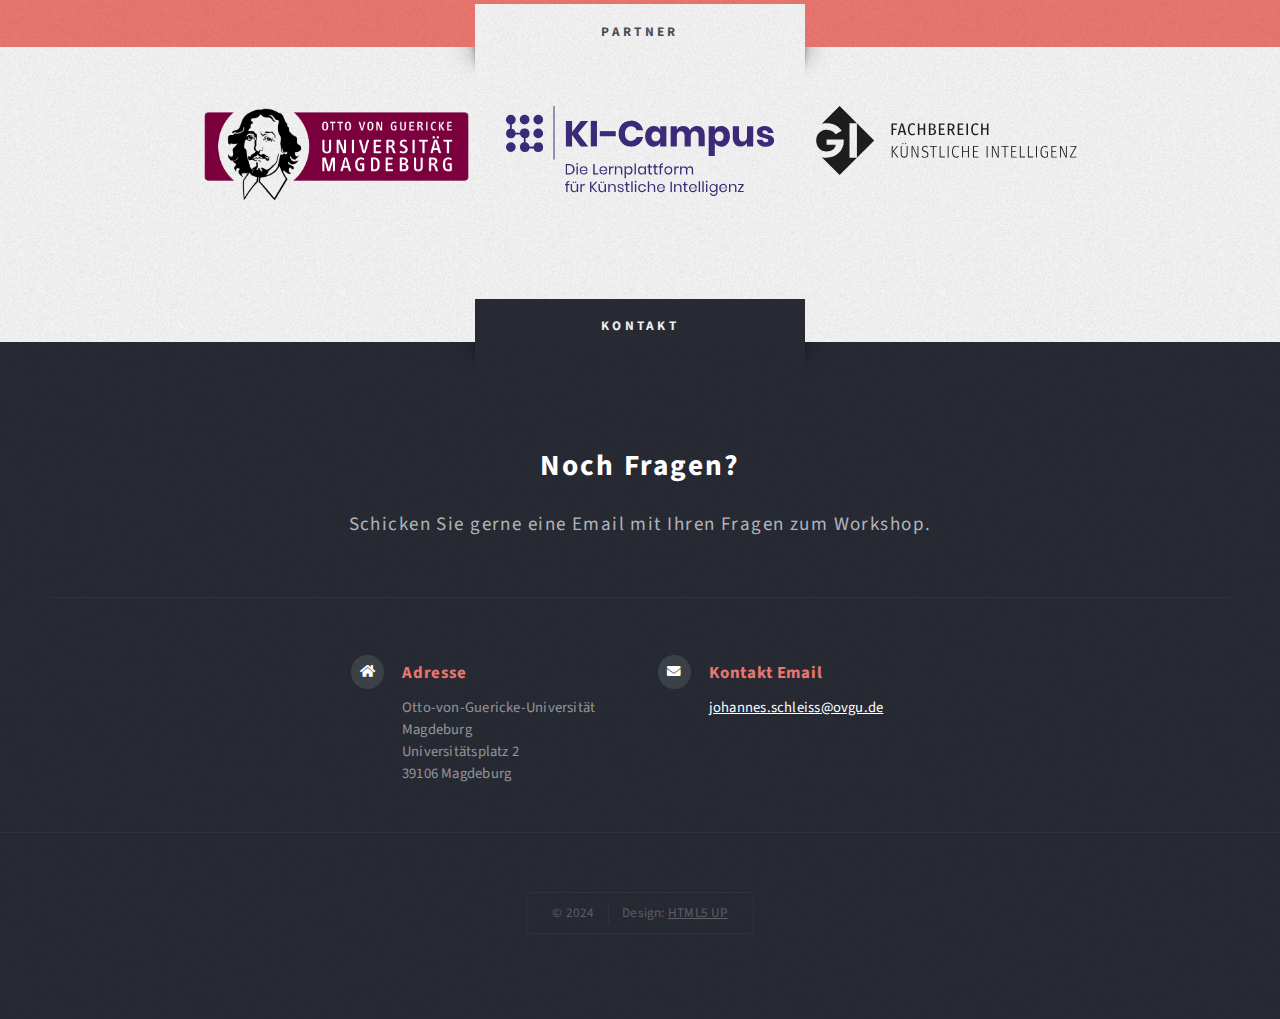
==== commit 739c1688: "Update index.html" ====
--- a/index.html
+++ b/index.html
@@ -295,10 +295,20 @@
 											</div>
 											<div class="col-6 col-12-medium">
 												<section>
+													<h2><a href="https://tu-dresden.de/bu/wirtschaft/wirtschaftspaedagogik/die-professur/inhaber-in">Prof. Dr. Jacqueline Schmidt</a></h2>
+													<p>Technische Universität Dresden</p>
+												</section>
+											</div>
+											<div class="col-6 col-12-medium">
+												<section>
 													<h2><a href="https://next-education.org/en/team/meet-the-team/dr-martin-lindner/">Dr. Martin Lindner</a></h2>
 													<p>DHBW Karlsruhe</p>
 												</section>
 											</div>
+
+
+											
+											
 									</div>
 								</section>
 
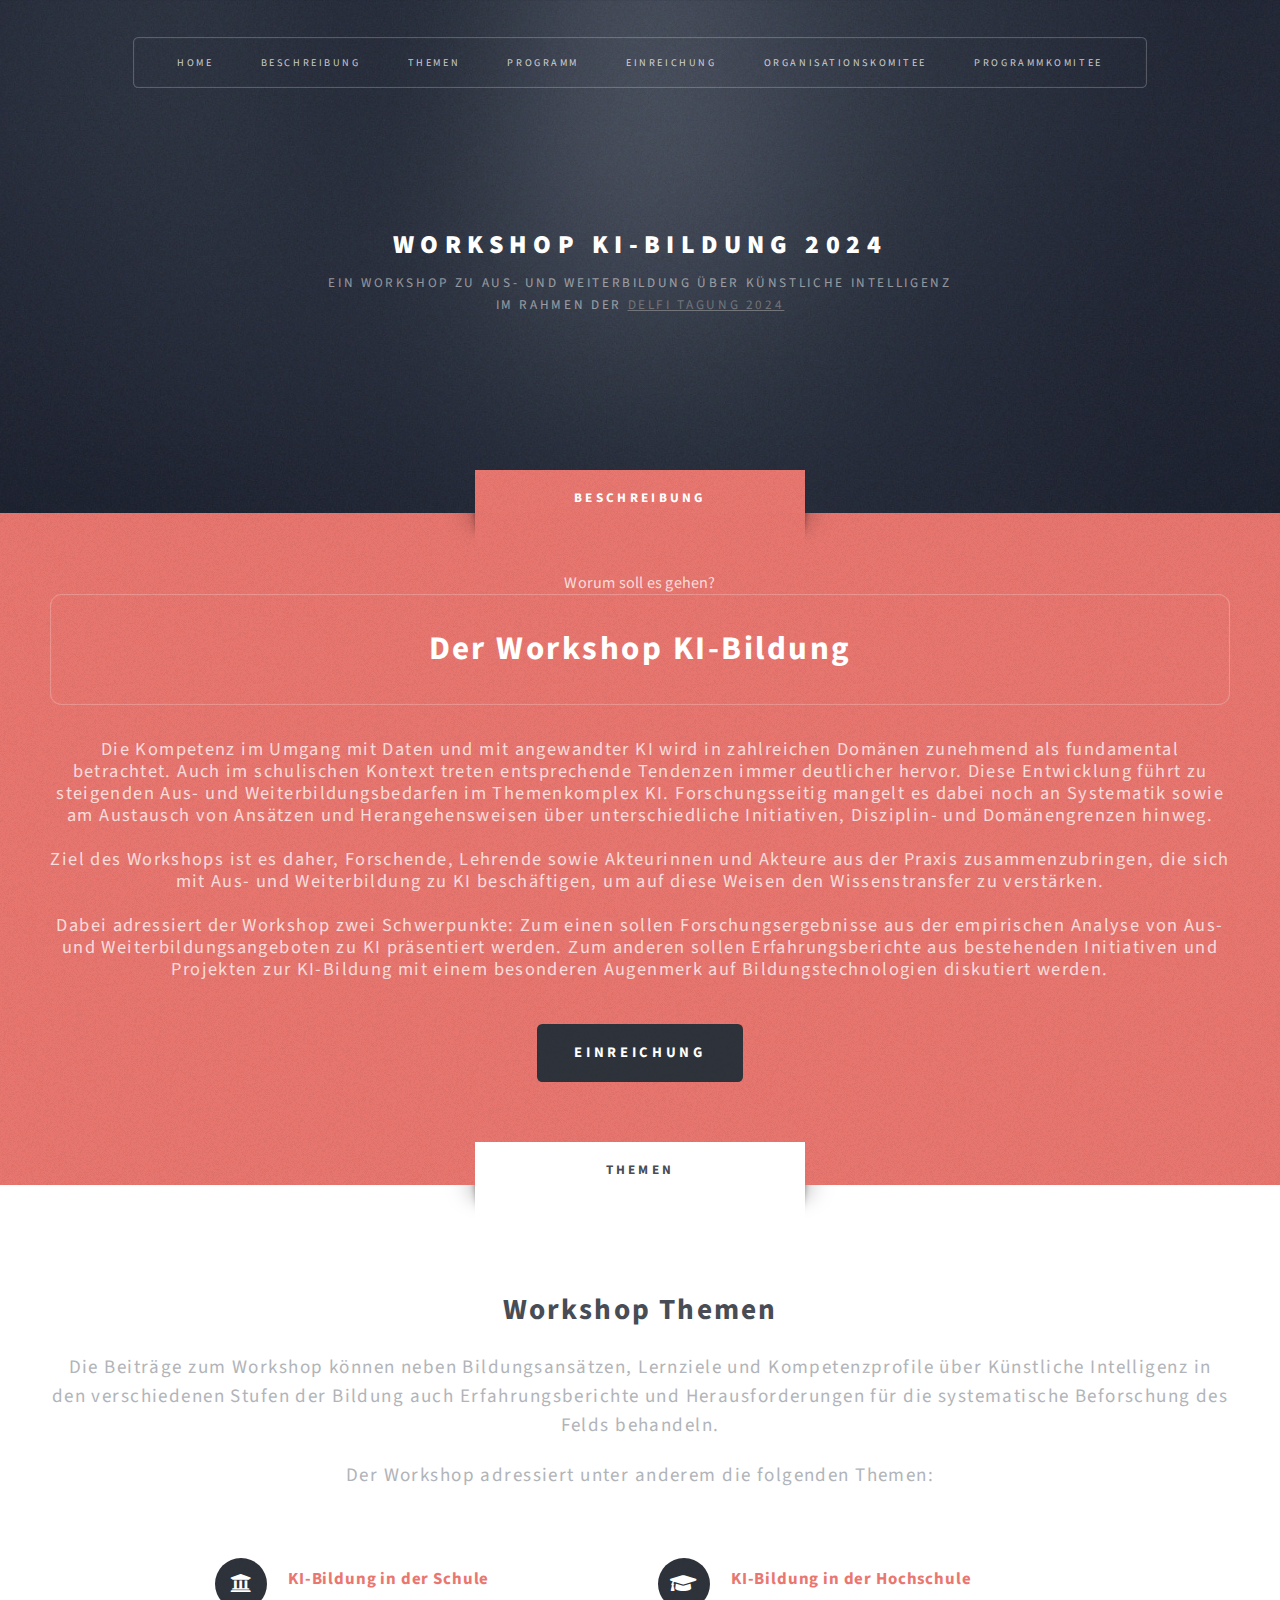
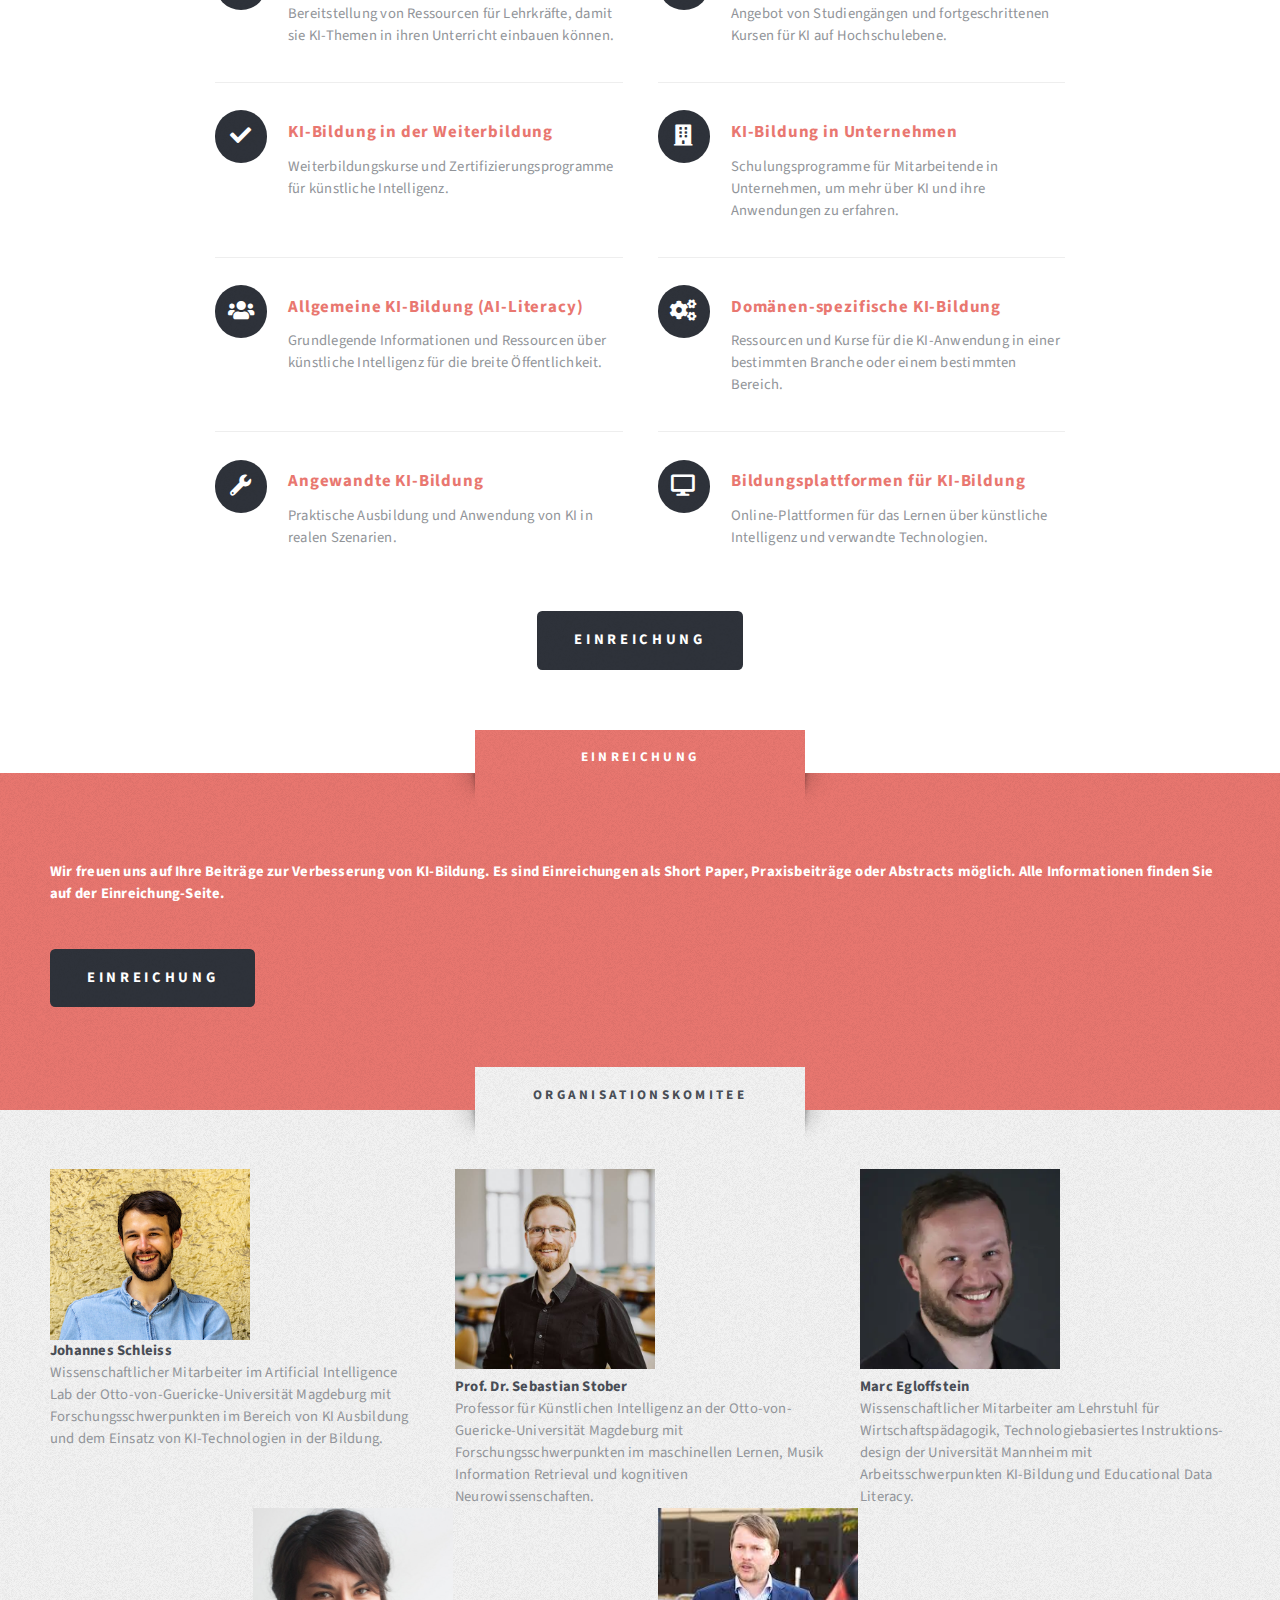
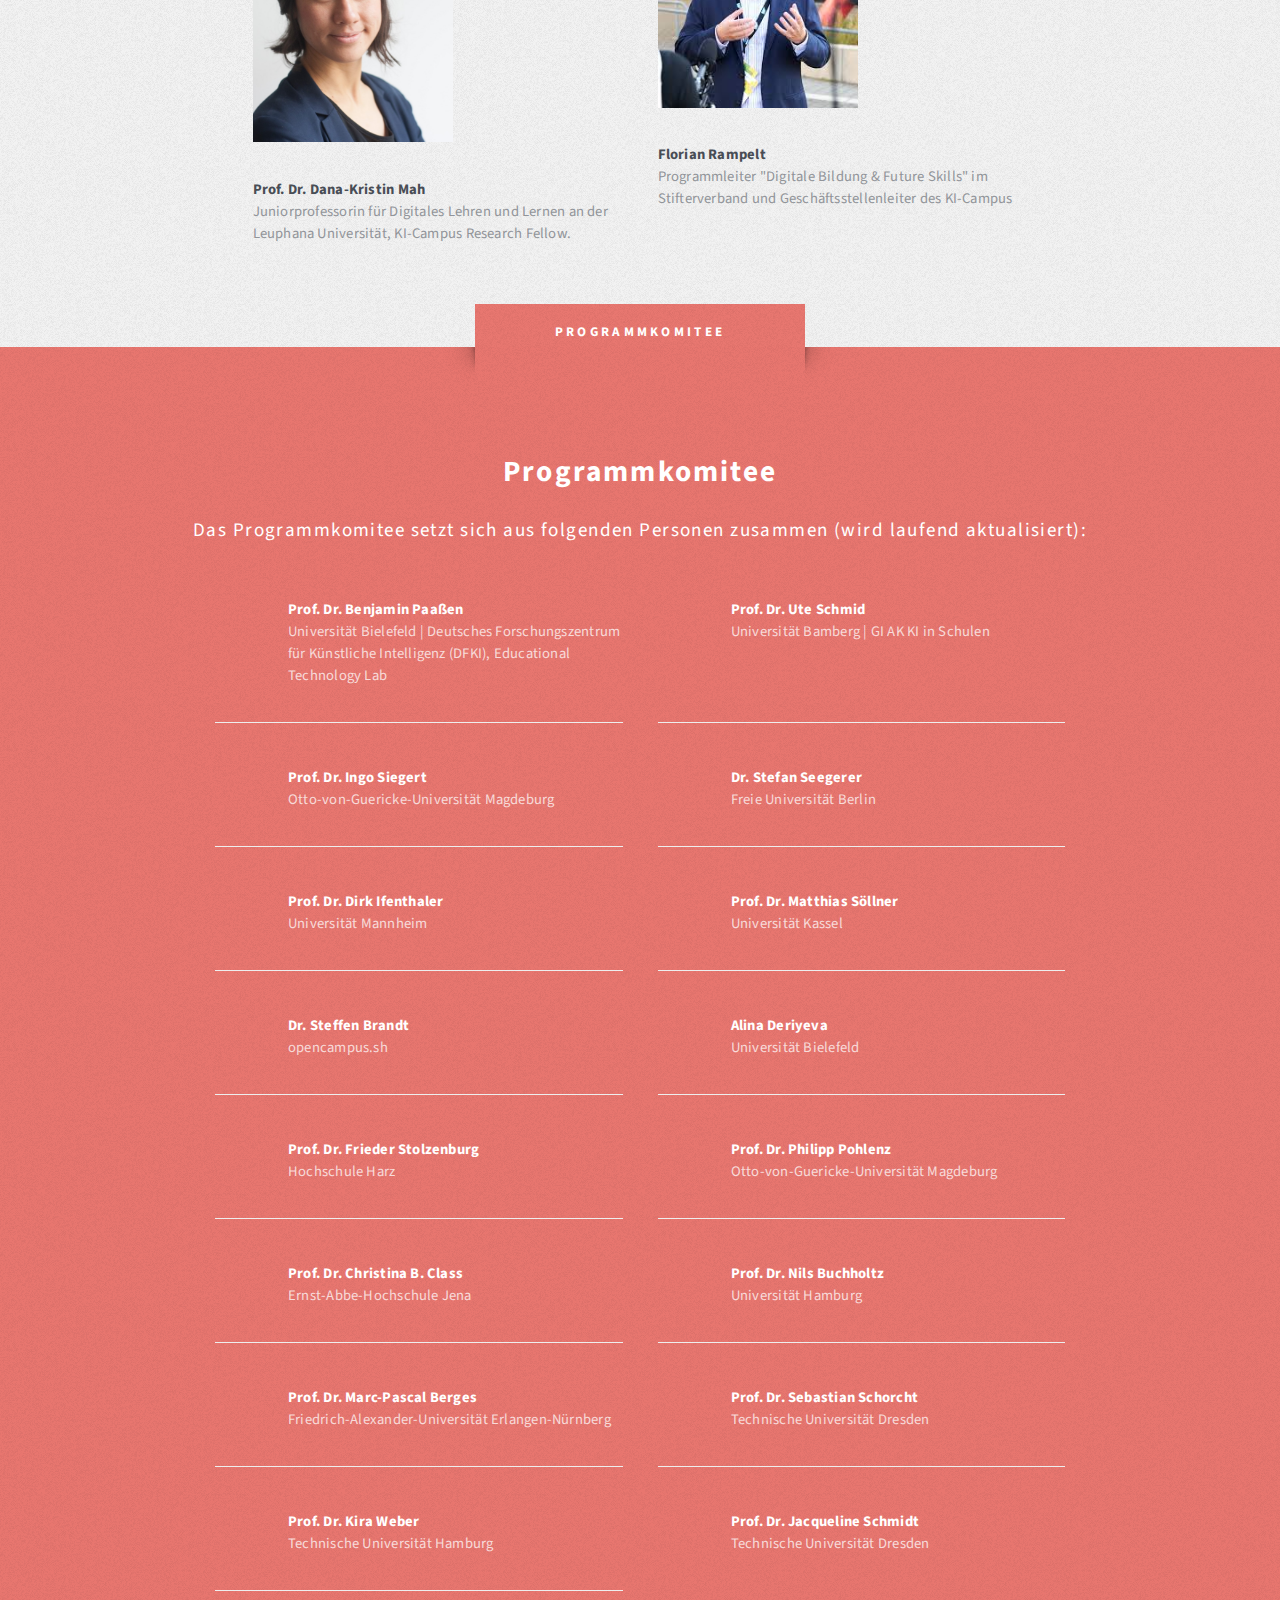
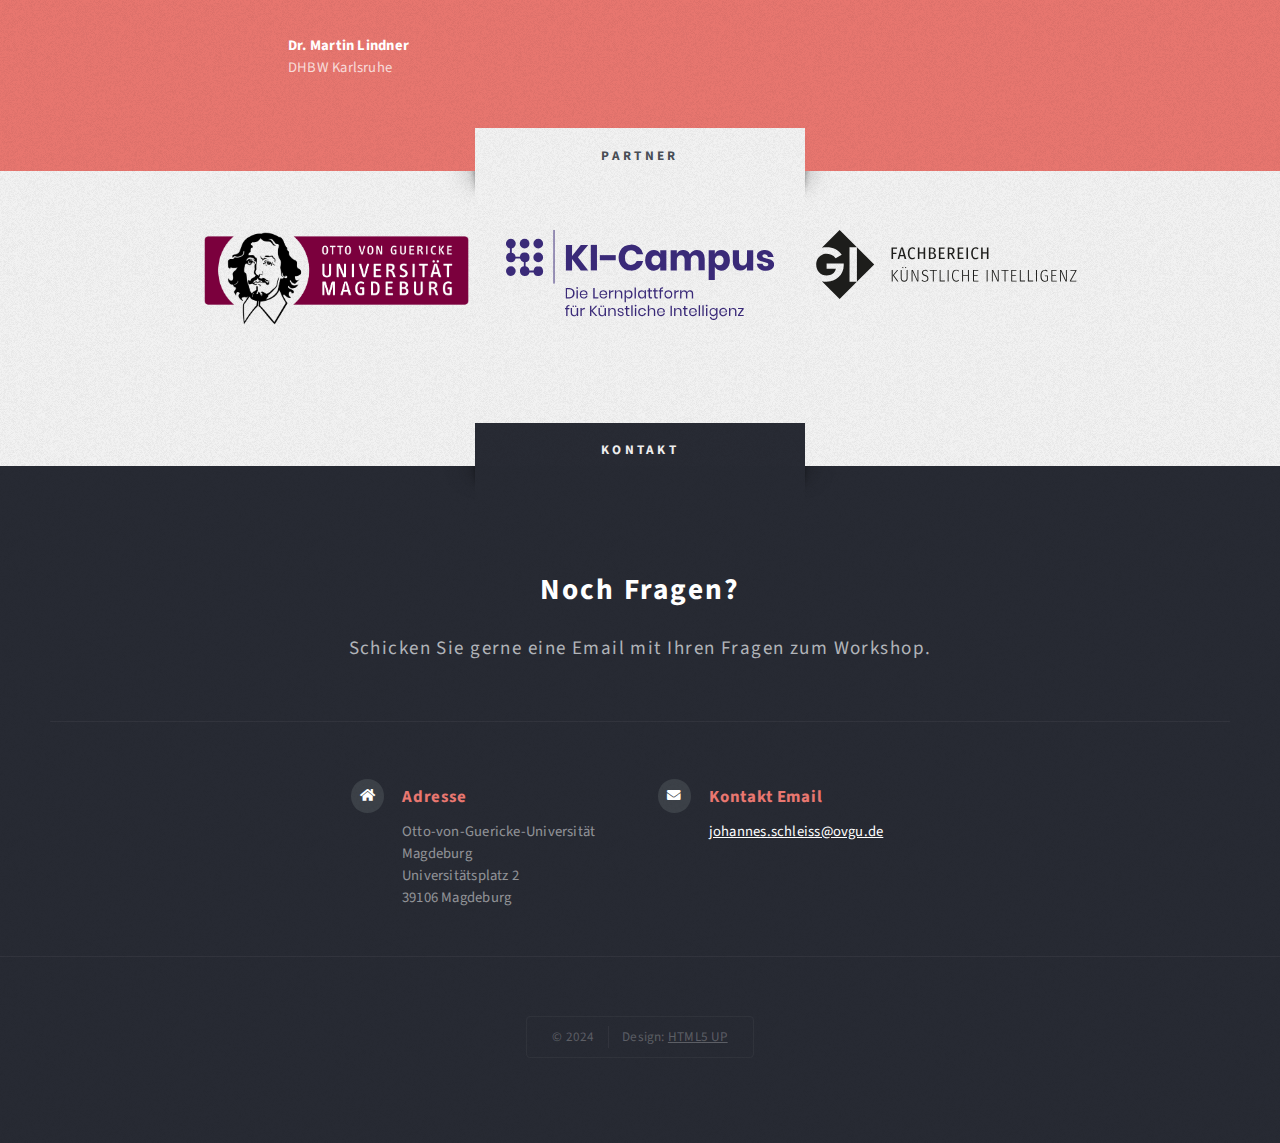
==== commit 8c257bfe: "Update index.html" ====
--- a/index.html
+++ b/index.html
@@ -271,6 +271,12 @@
 											</div>
 											<div class="col-6 col-12-medium">
 												<section>
+													<h2><a href="https://www.cclass.org/ ">Prof. Dr. Christina B. Class</a></h2>
+													<p>Ernst-Abbe-Hochschule Jena</p>
+												</section>
+											</div>
+											<div class="col-6 col-12-medium">
+												<section>
 													<h2><a href="https://www.ew.uni-hamburg.de/ueber-die-fakultaet/personen/buchholtz-n.html ">Prof. Dr. Nils Buchholtz</a></h2>
 													<p>Universität Hamburg</p>
 												</section>
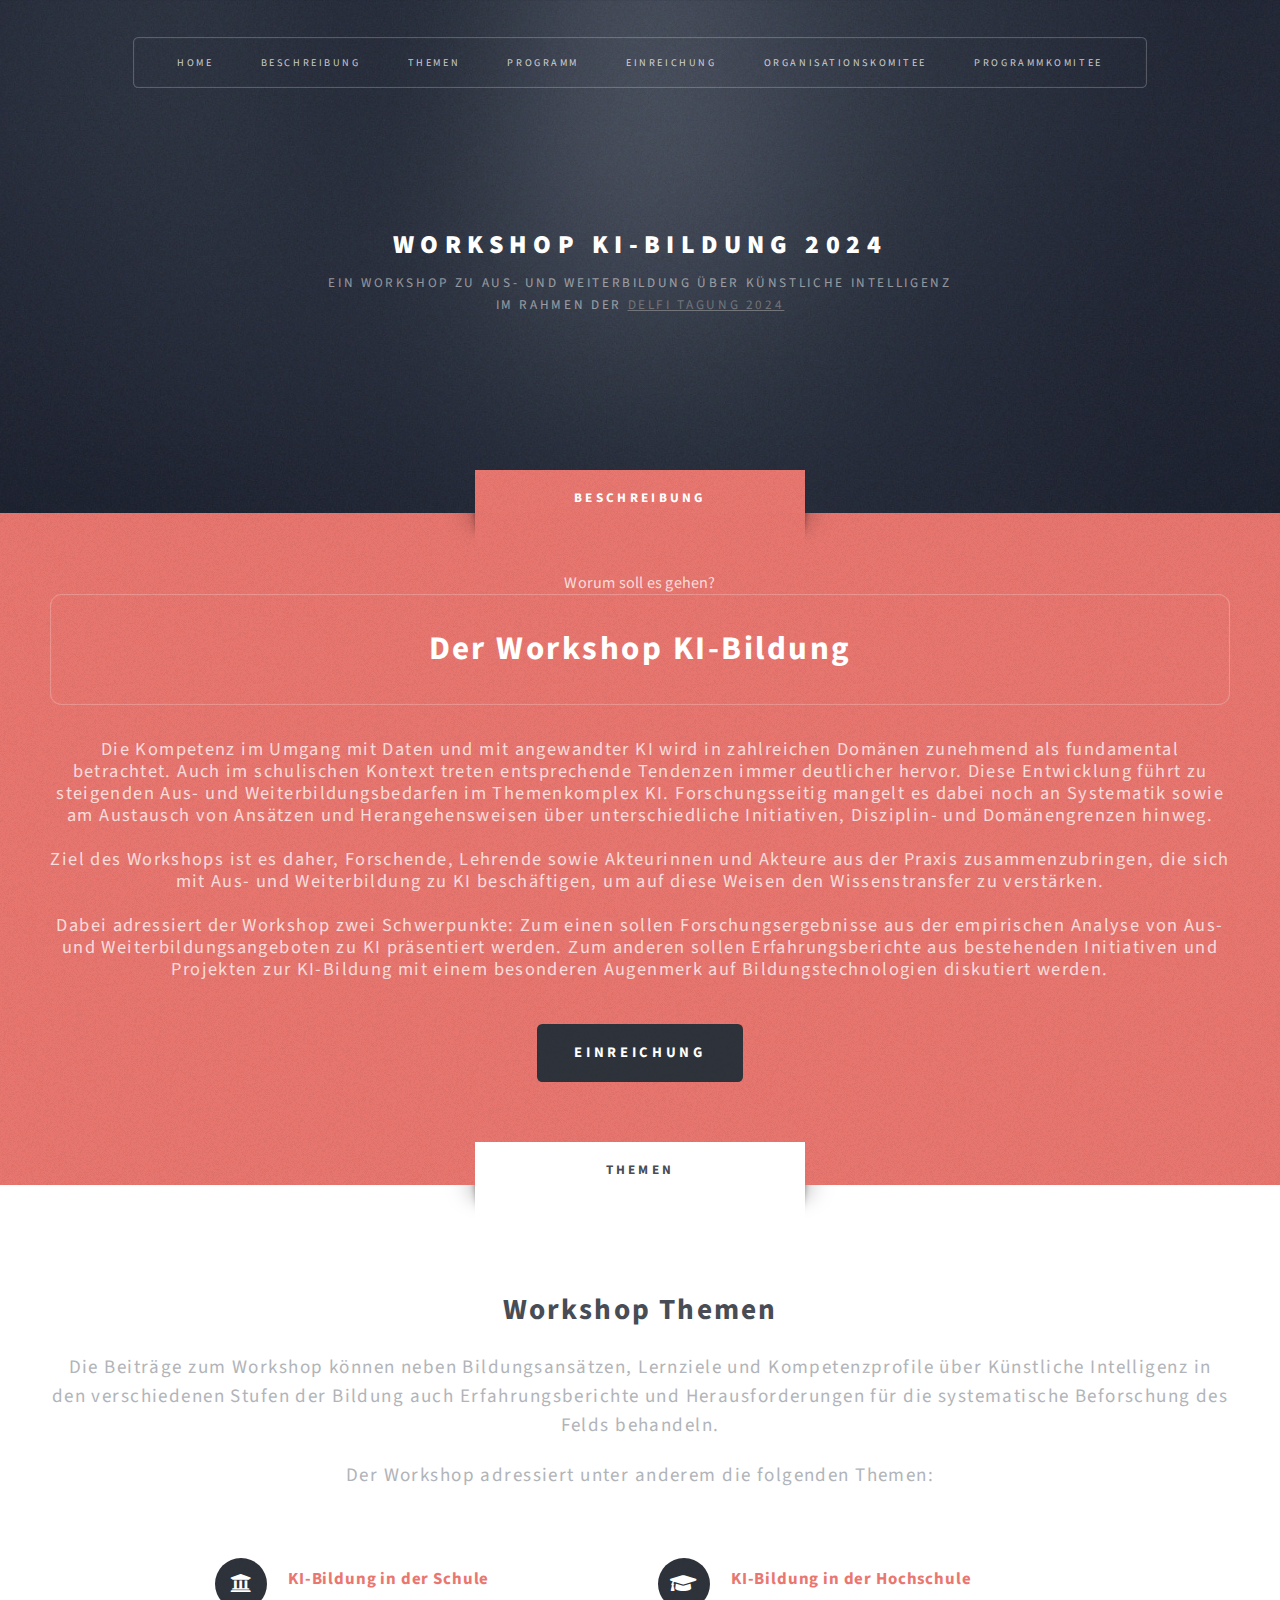
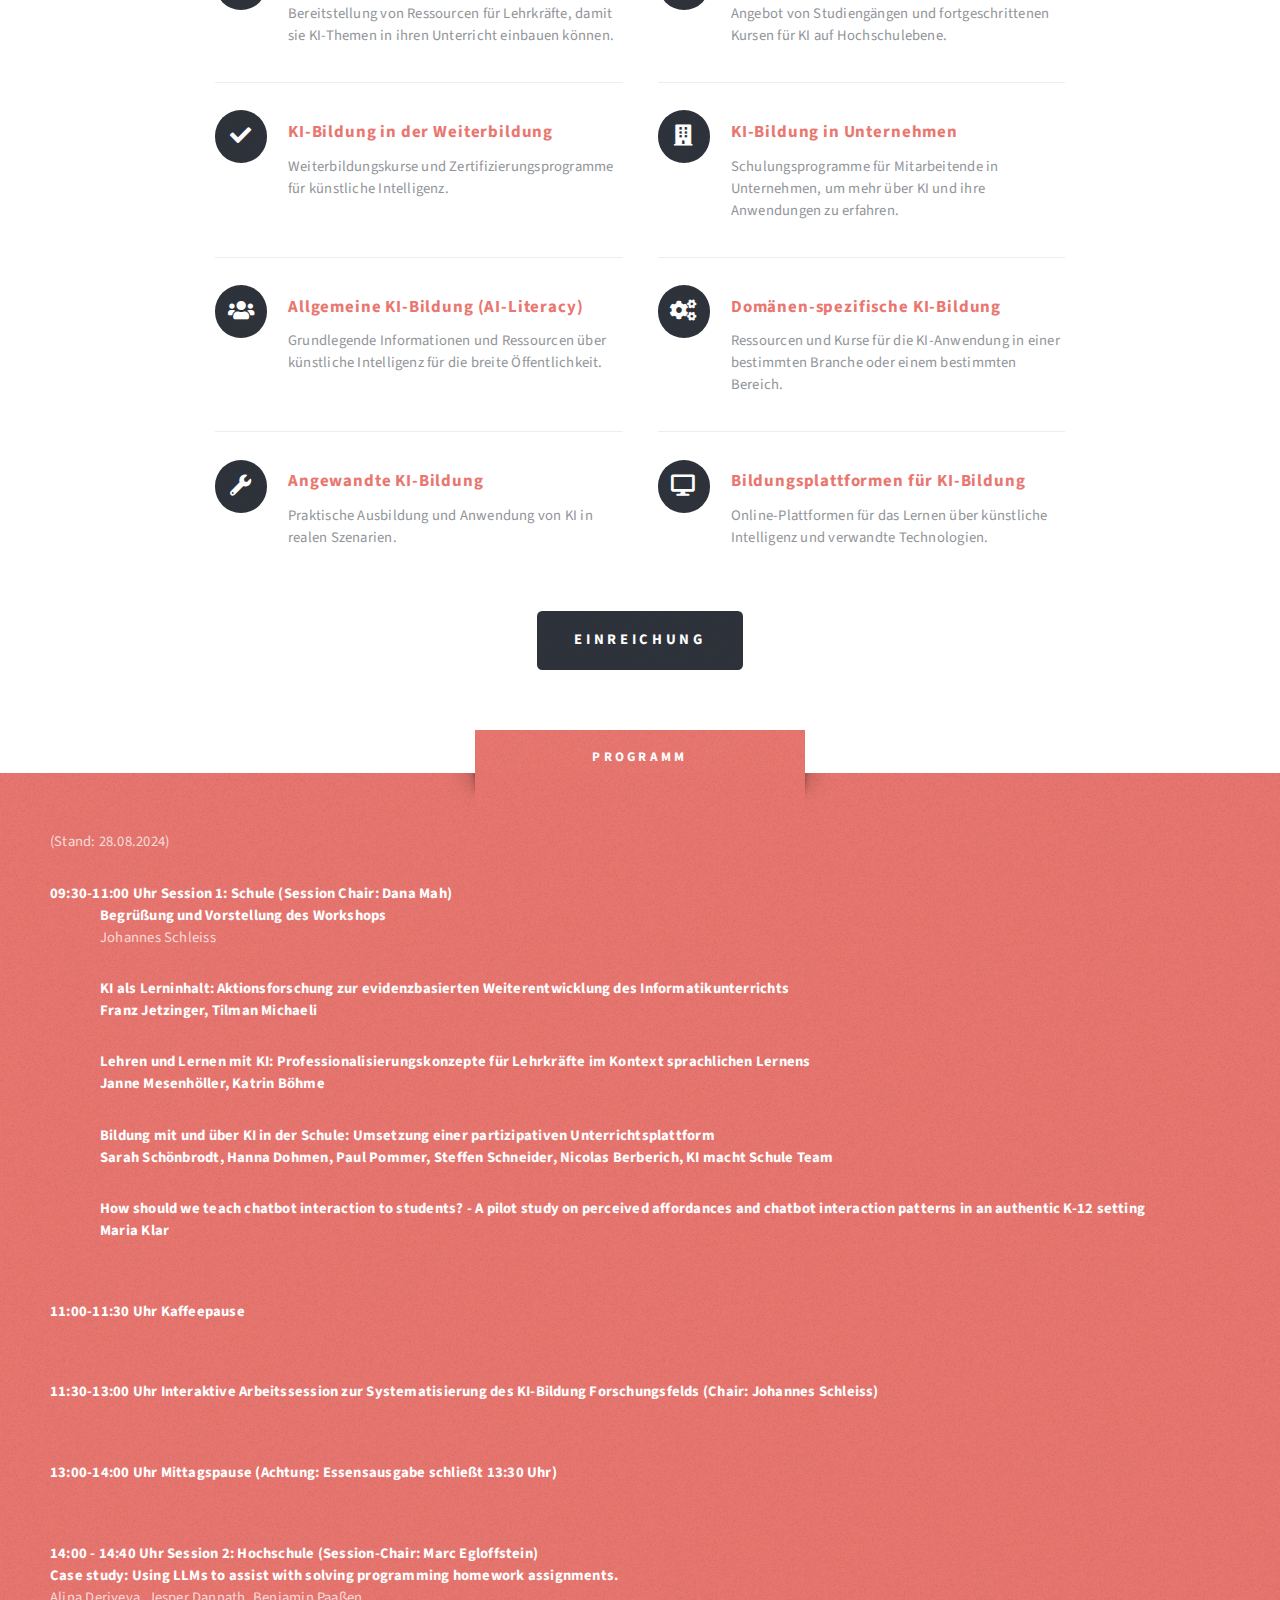
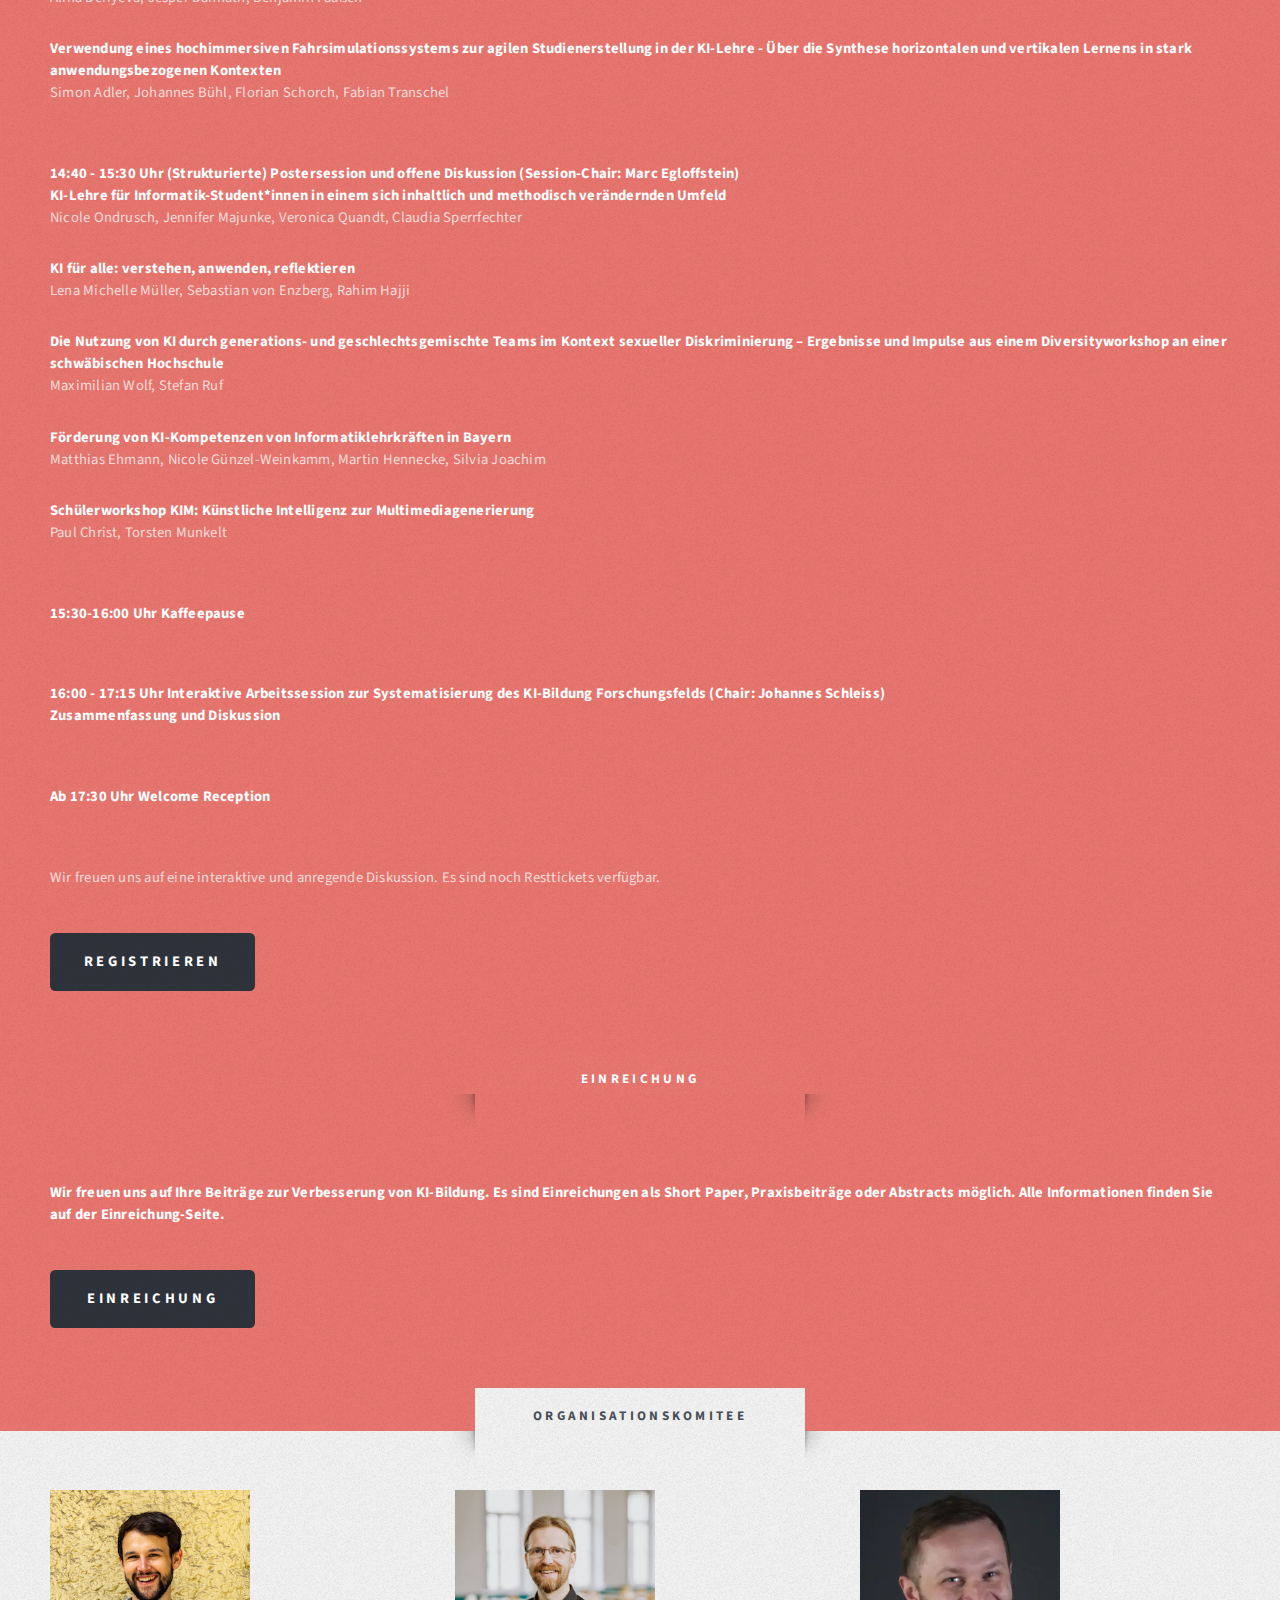
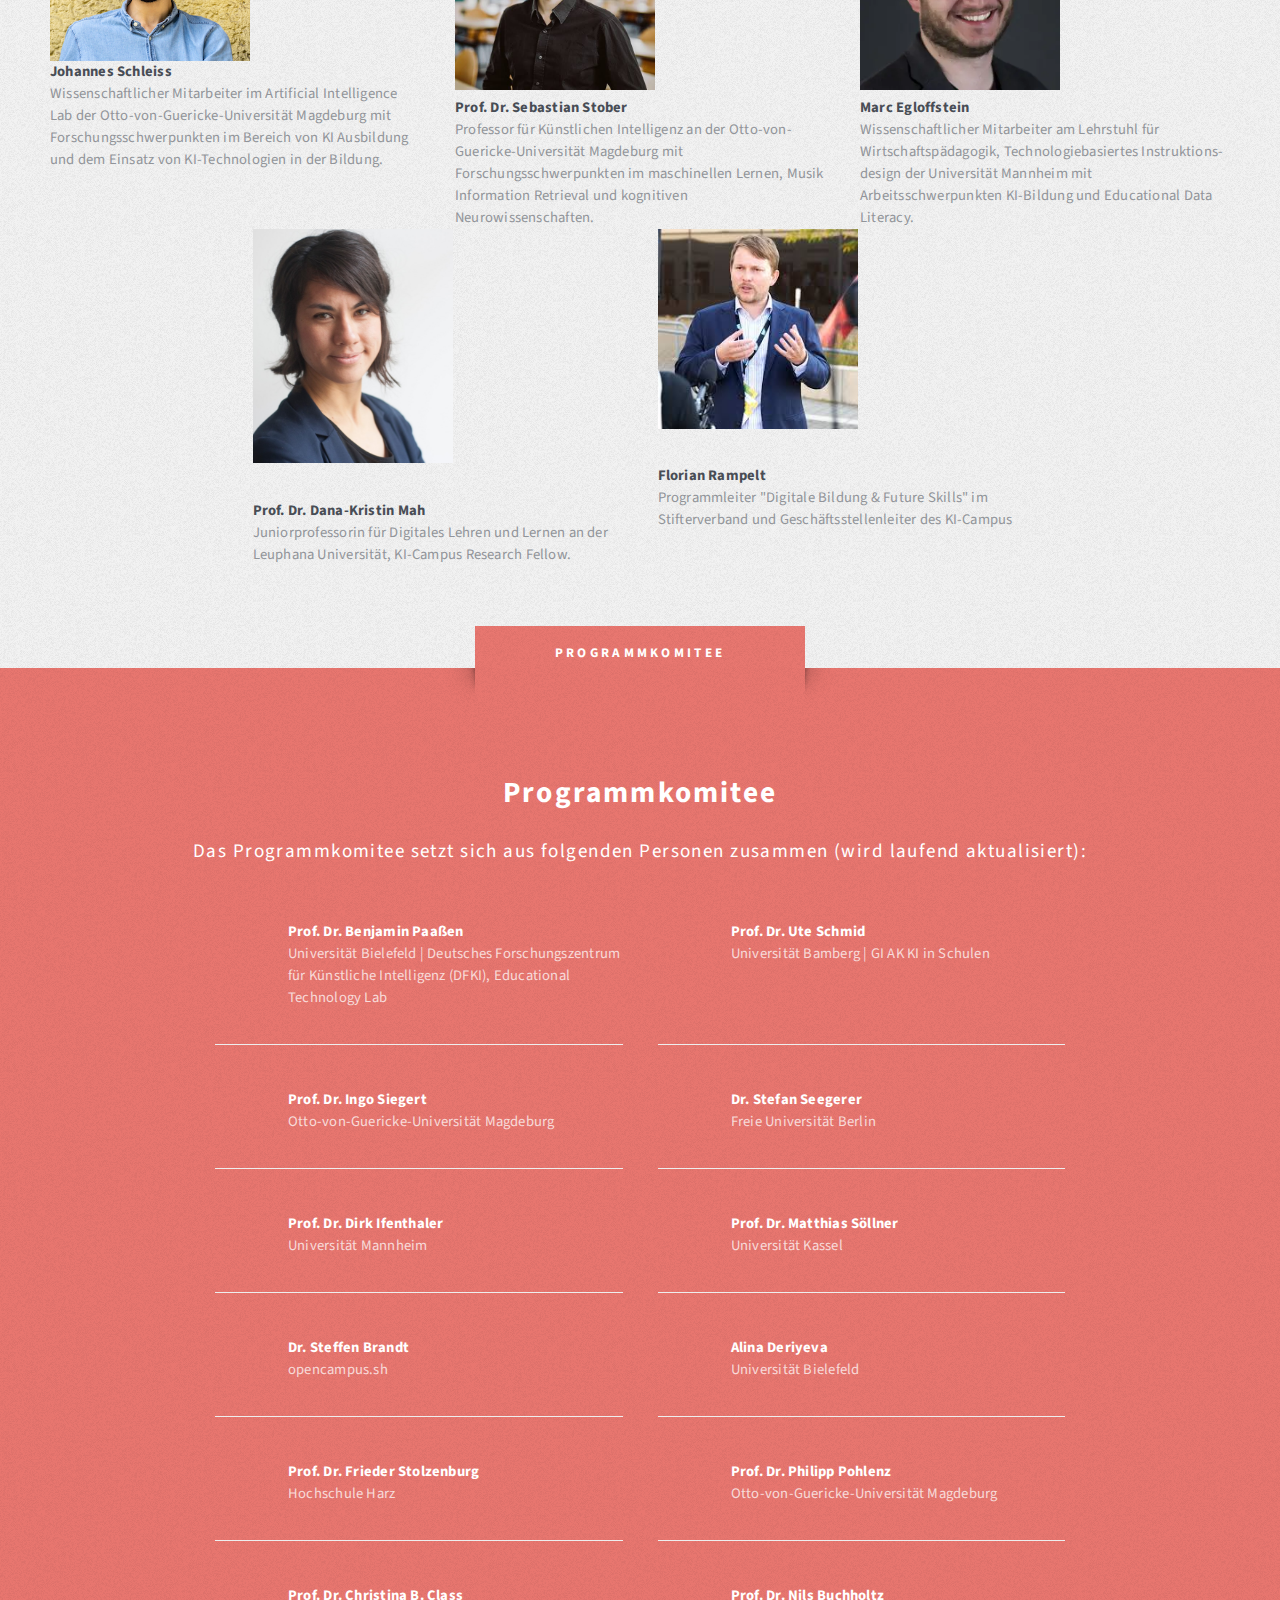
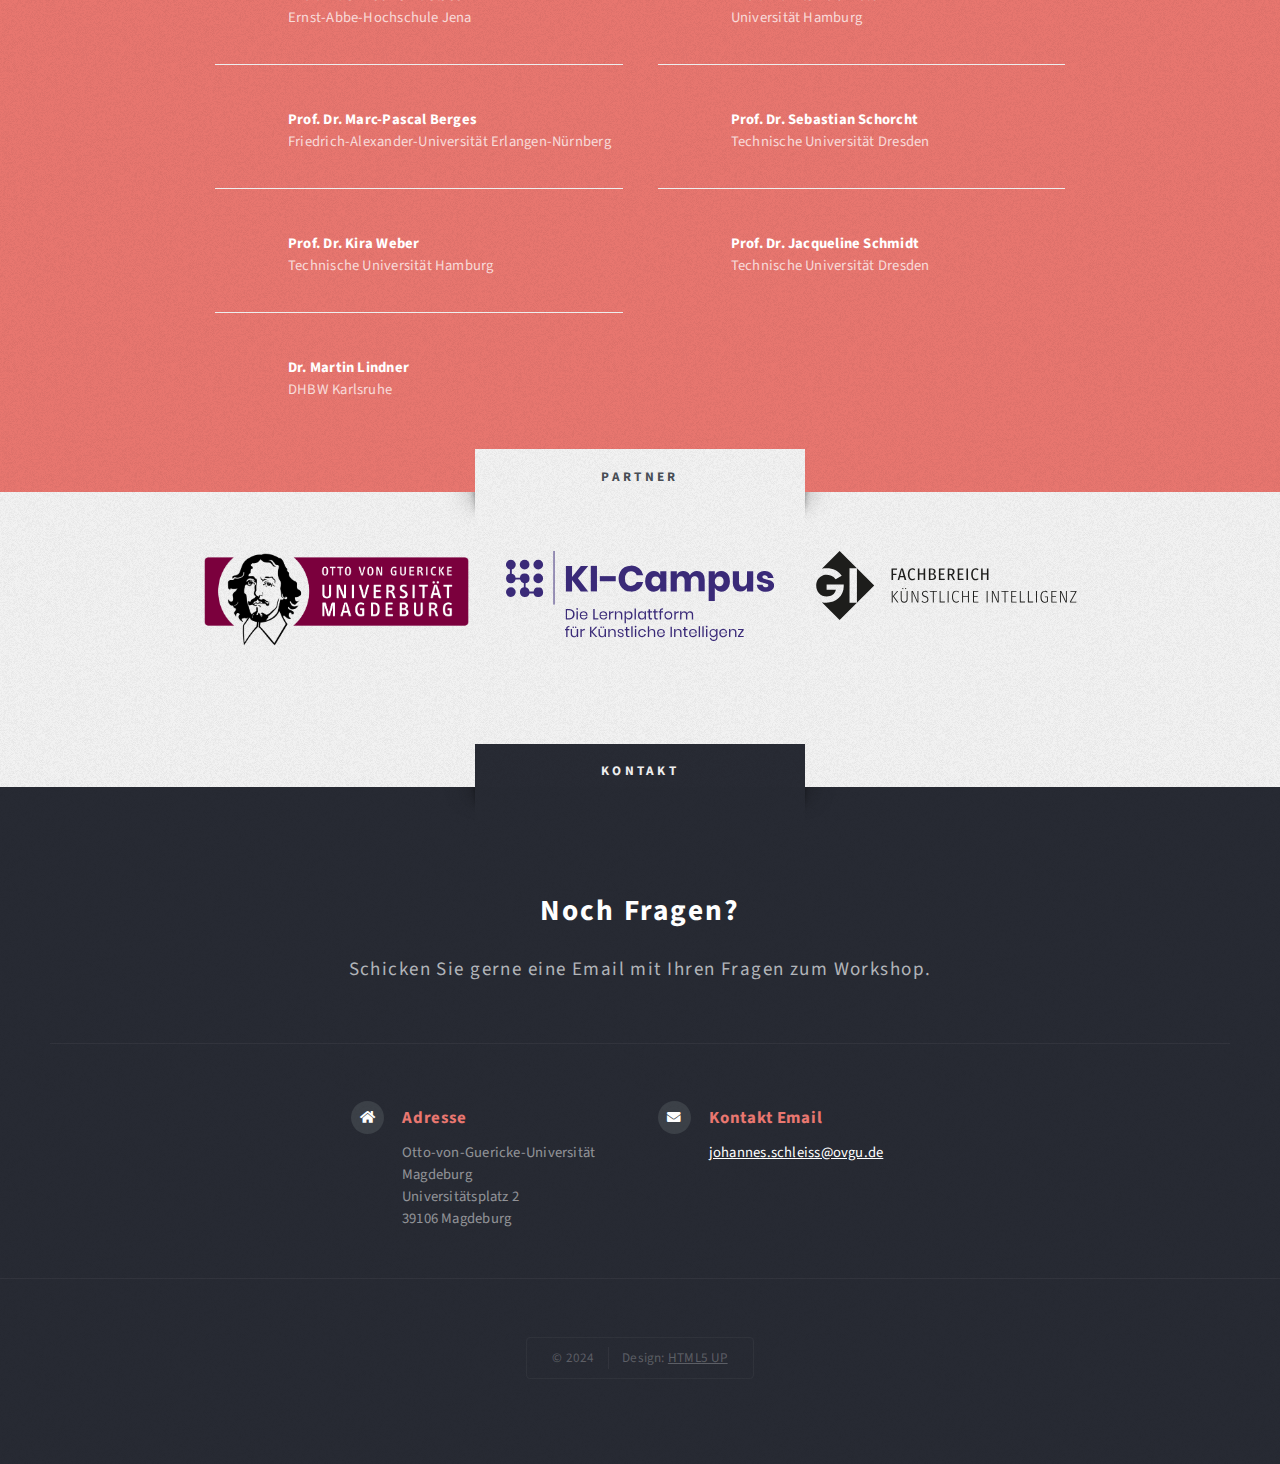
==== commit 7e5f11c1: "Add programm" ====
--- a/index.html
+++ b/index.html
@@ -137,6 +137,102 @@
 					</div>
 				</section>
 
+<section id="programm" class="wrapper style1">
+						<div class="title">Programm</div>
+						<div class="container">
+							<p class="style2">(Stand: 28.08.2024)</p>
+							
+							<section>
+								<h1><strong>09:30-11:00 Uhr Session 1: Schule (Session Chair: Dana Mah)</strong></h1>
+								<div class="container">
+								<h2>Begrüßung und Vorstellung des Workshops</h2>
+								<p>Johannes Schleiss</p>
+
+								<h2>KI als Lerninhalt: Aktionsforschung zur evidenzbasierten Weiterentwicklung des Informatikunterrichts
+								<p>Franz Jetzinger, Tilman Michaeli
+
+
+								<h2>Lehren und Lernen mit KI: Professionalisierungskonzepte für Lehrkräfte im Kontext sprachlichen Lernens
+								<p>Janne Mesenhöller, Katrin Böhme
+
+								<h2>Bildung mit und über KI in der Schule: Umsetzung einer partizipativen Unterrichtsplattform
+								<p>Sarah Schönbrodt, Hanna Dohmen, Paul Pommer, Steffen Schneider, Nicolas Berberich, KI macht Schule Team
+
+								<h2>How should we teach chatbot interaction to students? - A pilot study on perceived affordances and chatbot interaction patterns in an authentic K-12 setting
+								<p>Maria Klar
+
+								</div>
+
+							</section>
+									
+							<section>
+							<h1>11:00-11:30 Uhr Kaffeepause</h1>
+							</section>
+									
+							<section>
+							<h1>11:30-13:00 Uhr Interaktive Arbeitssession zur Systematisierung des KI-Bildung Forschungsfelds (Chair: Johannes Schleiss)</h1>
+							</section>
+							
+							<section>
+							<h1>13:00-14:00 Uhr Mittagspause (Achtung: Essensausgabe schließt 13:30 Uhr)</h1>
+							</section>
+							
+							<section>
+							<h1>14:00 - 14:40 Uhr Session 2: Hochschule (Session-Chair: Marc Egloffstein)</h1>
+
+							<h2>Case study: Using LLMs to assist with solving programming homework assignments.</h2>
+							<p>Alina Deriyeva, Jesper Dannath, Benjamin Paaßen</p>
+
+							<h2>Verwendung eines hochimmersiven Fahrsimulationssystems zur agilen Studienerstellung in der KI-Lehre - Über die Synthese horizontalen und vertikalen Lernens in stark anwendungsbezogenen Kontexten</h2>
+							<p>Simon Adler, Johannes Bühl, Florian Schorch, Fabian Transchel</p>
+
+							</section>
+
+							<section>
+							<h1>14:40 - 15:30 Uhr (Strukturierte) Postersession und offene Diskussion (Session-Chair: Marc Egloffstein)</h1>
+
+							<h2>KI-Lehre für Informatik-Student*innen in einem sich inhaltlich und methodisch verändernden Umfeld</h2>
+							<p>Nicole Ondrusch, Jennifer Majunke, Veronica Quandt, Claudia Sperrfechter</p>
+
+							<h2>KI für alle: verstehen, anwenden, reflektieren</h2>
+							<p>Lena Michelle Müller, Sebastian von Enzberg, Rahim Hajji</p>
+
+							<h2>Die Nutzung von KI durch generations- und geschlechtsgemischte Teams im Kontext sexueller Diskriminierung – Ergebnisse und Impulse aus einem Diversityworkshop an einer schwäbischen Hochschule</h2>
+							<p>Maximilian Wolf, Stefan Ruf</p>
+
+							<h2>Förderung von KI-Kompetenzen von Informatiklehrkräften in Bayern</h2>
+							<p>Matthias Ehmann, Nicole Günzel-Weinkamm, Martin Hennecke, Silvia Joachim</p>
+
+							<h2>Schülerworkshop KIM: Künstliche Intelligenz zur Multimediagenerierung</h2>
+							<p>Paul Christ, Torsten Munkelt</p>
+
+							</section>
+
+							<section>
+							<h1>15:30-16:00 Uhr Kaffeepause</h1>
+							</section>
+									
+							<section>
+							<h1>16:00 - 17:15 Uhr Interaktive Arbeitssession zur Systematisierung des KI-Bildung Forschungsfelds (Chair: Johannes Schleiss)</h1>
+							<h2>Zusammenfassung und Diskussion</h2>
+							</section>
+
+
+							<section>
+							<h1>Ab 17:30 Uhr Welcome Reception</h1>
+							</section>
+							</p>
+							</p>
+							<p>Wir freuen uns auf eine interaktive und anregende Diskussion. Es sind noch Resttickets verfügbar.</p>
+							<ul class="actions">
+								<a href="https://delfi-tagung.de/registrierung" class="button style3 large">Registrieren</a>
+							</ul>
+						</div>
+					</section>
+
+
+
+			
 				<!-- Einreichungen -->
 					<section id="Einreichung" class="wrapper style1">
 						<div class="title">Einreichung</div>
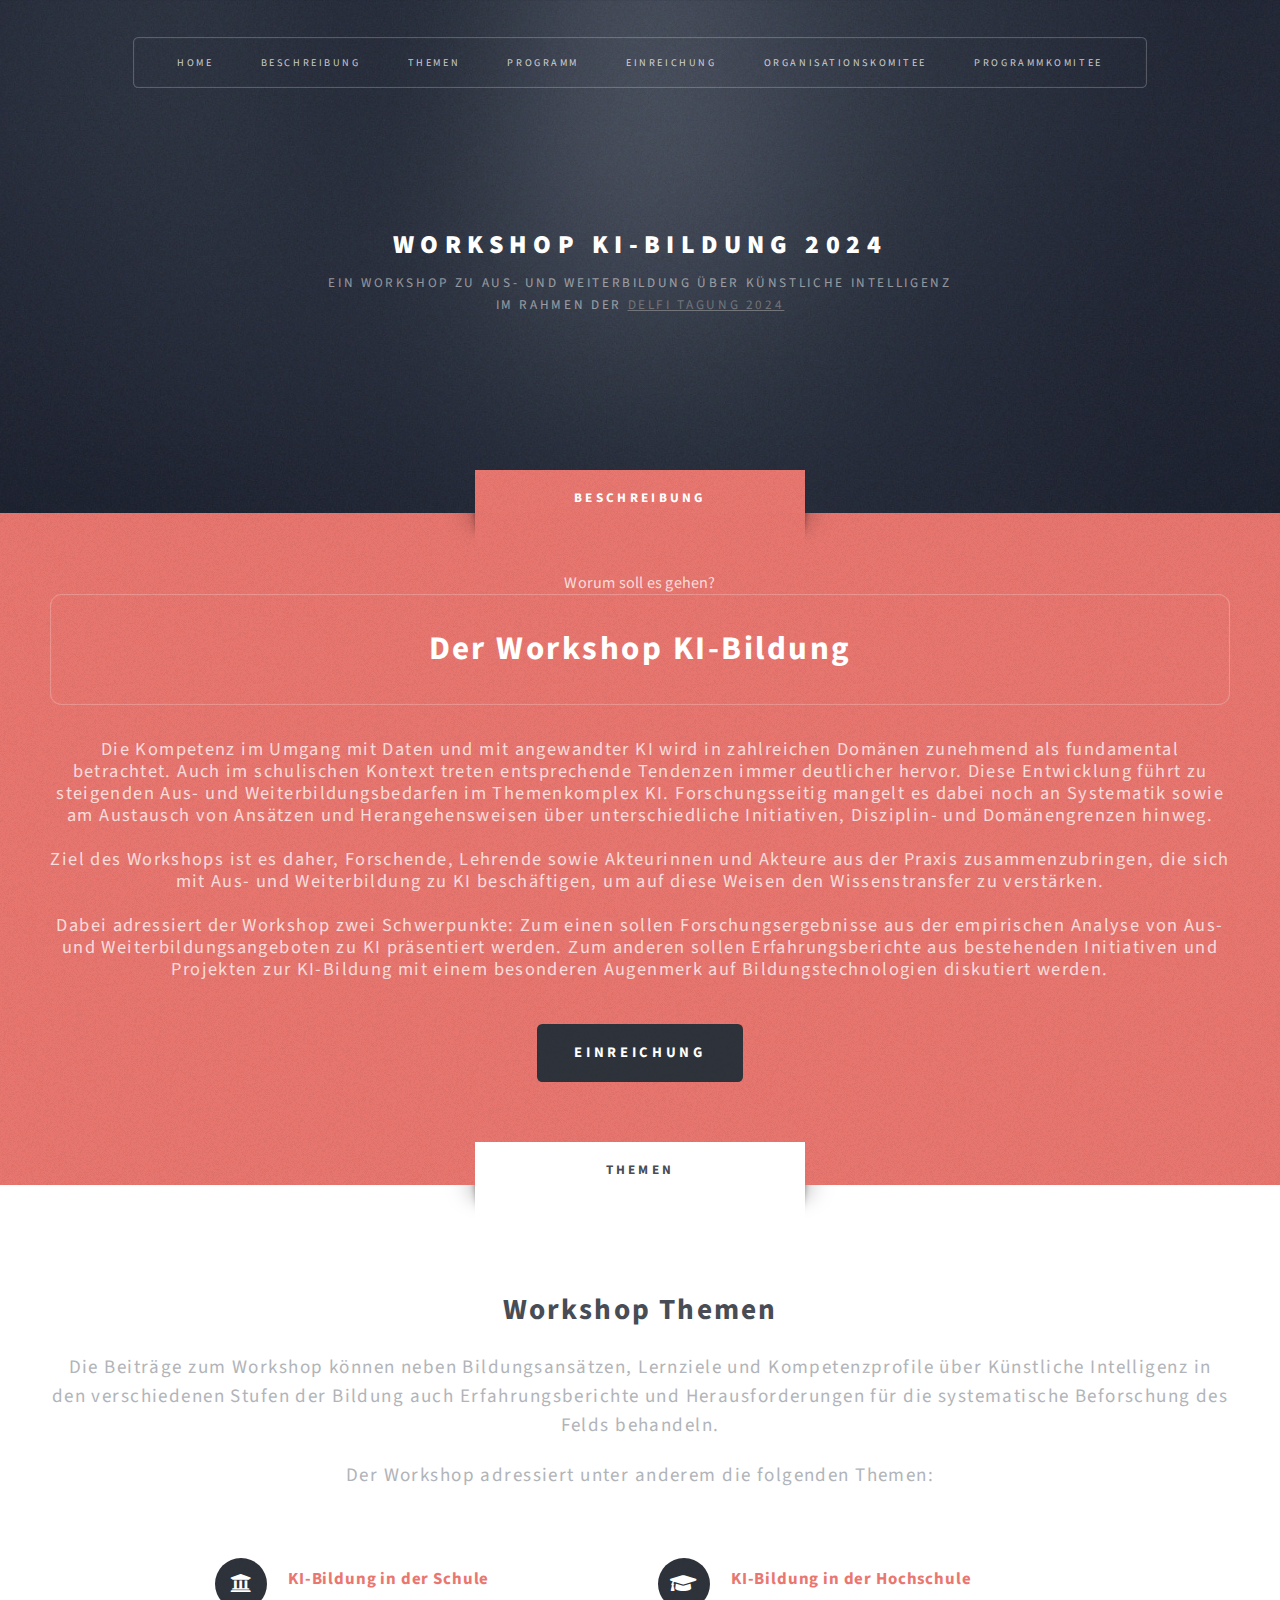
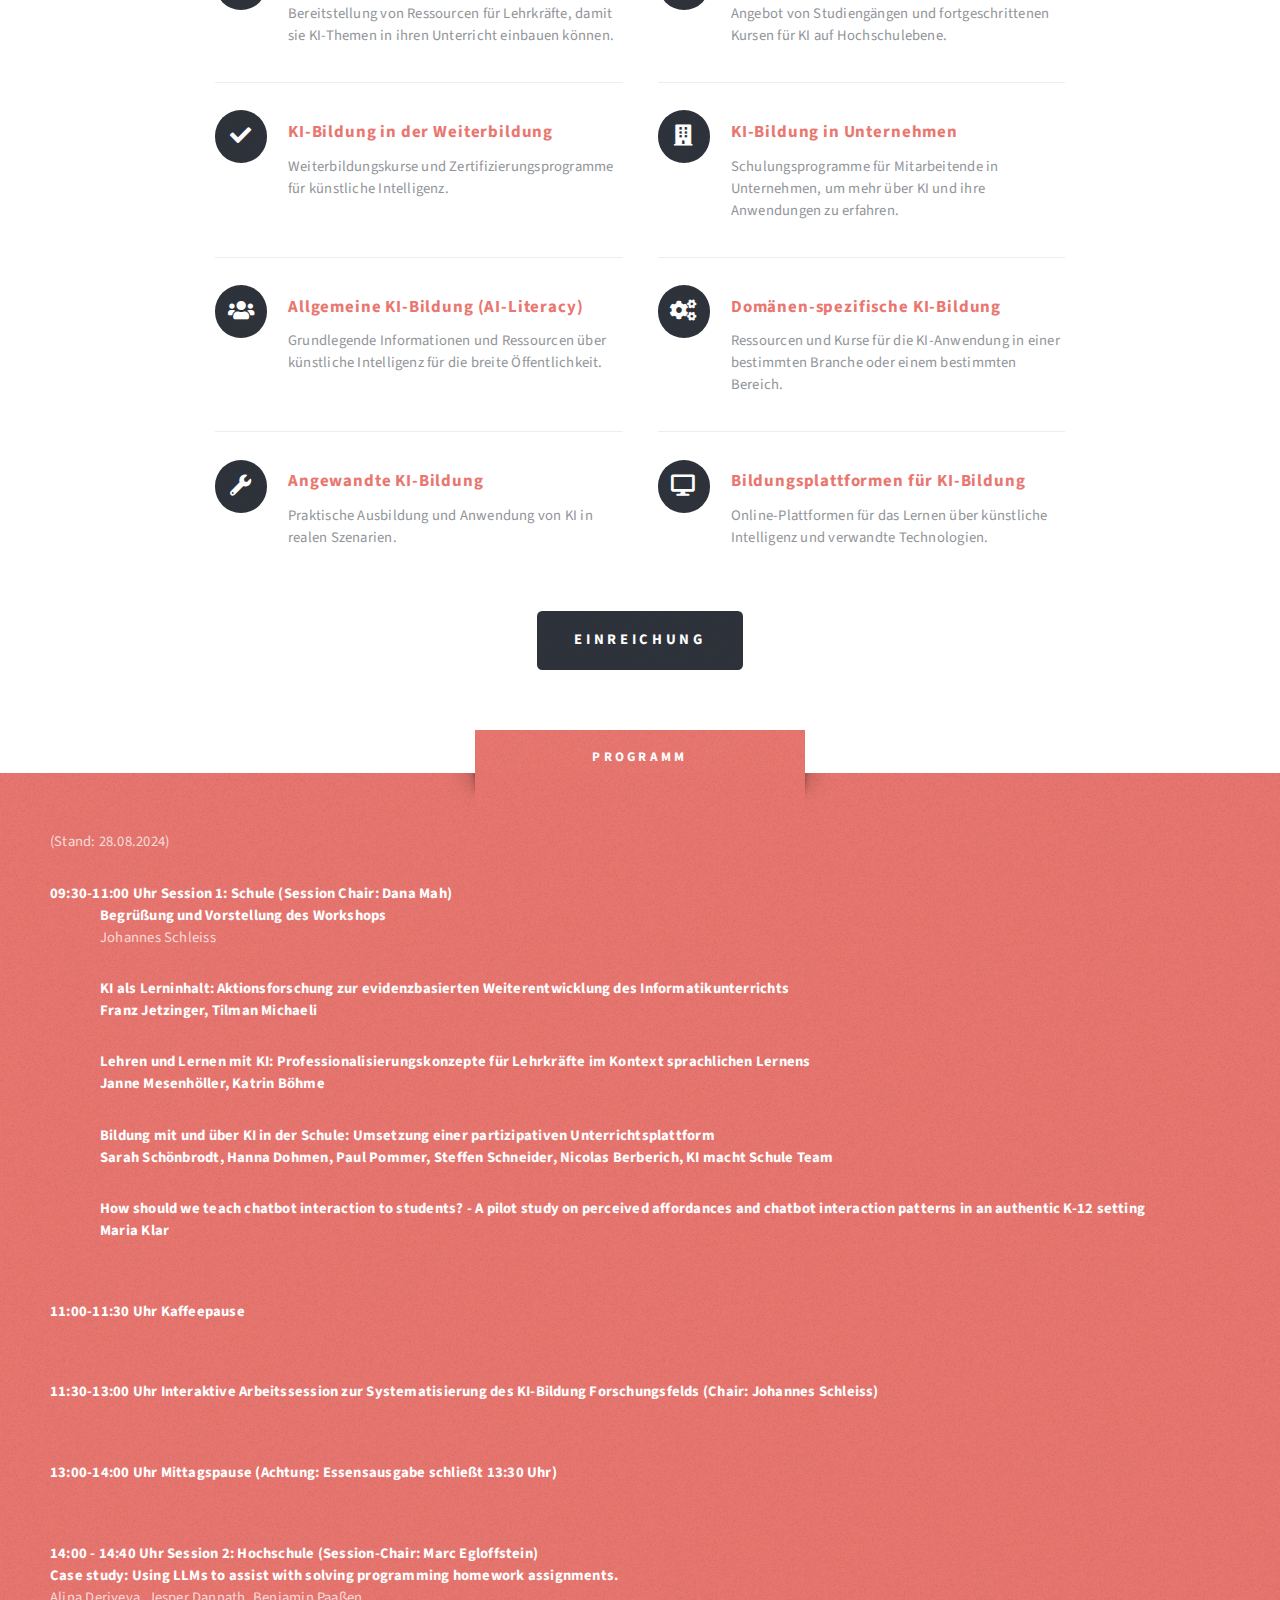
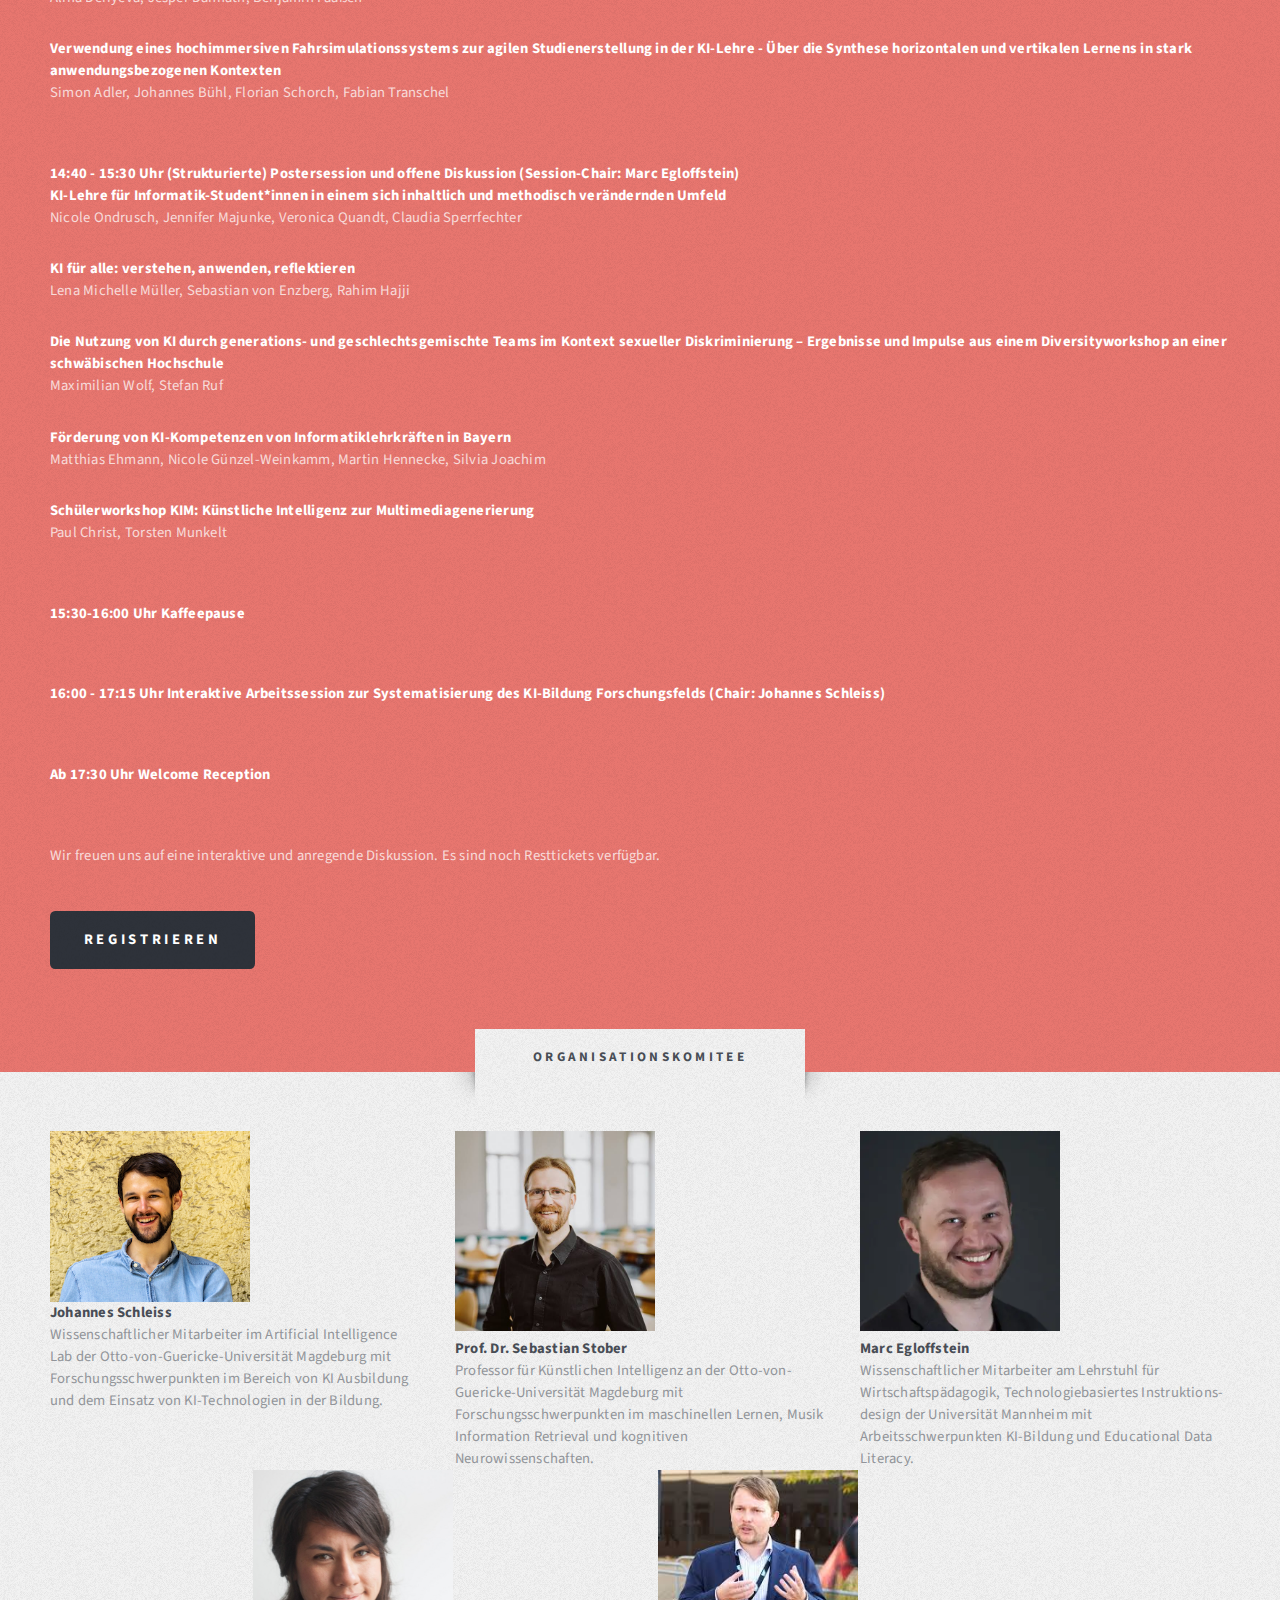
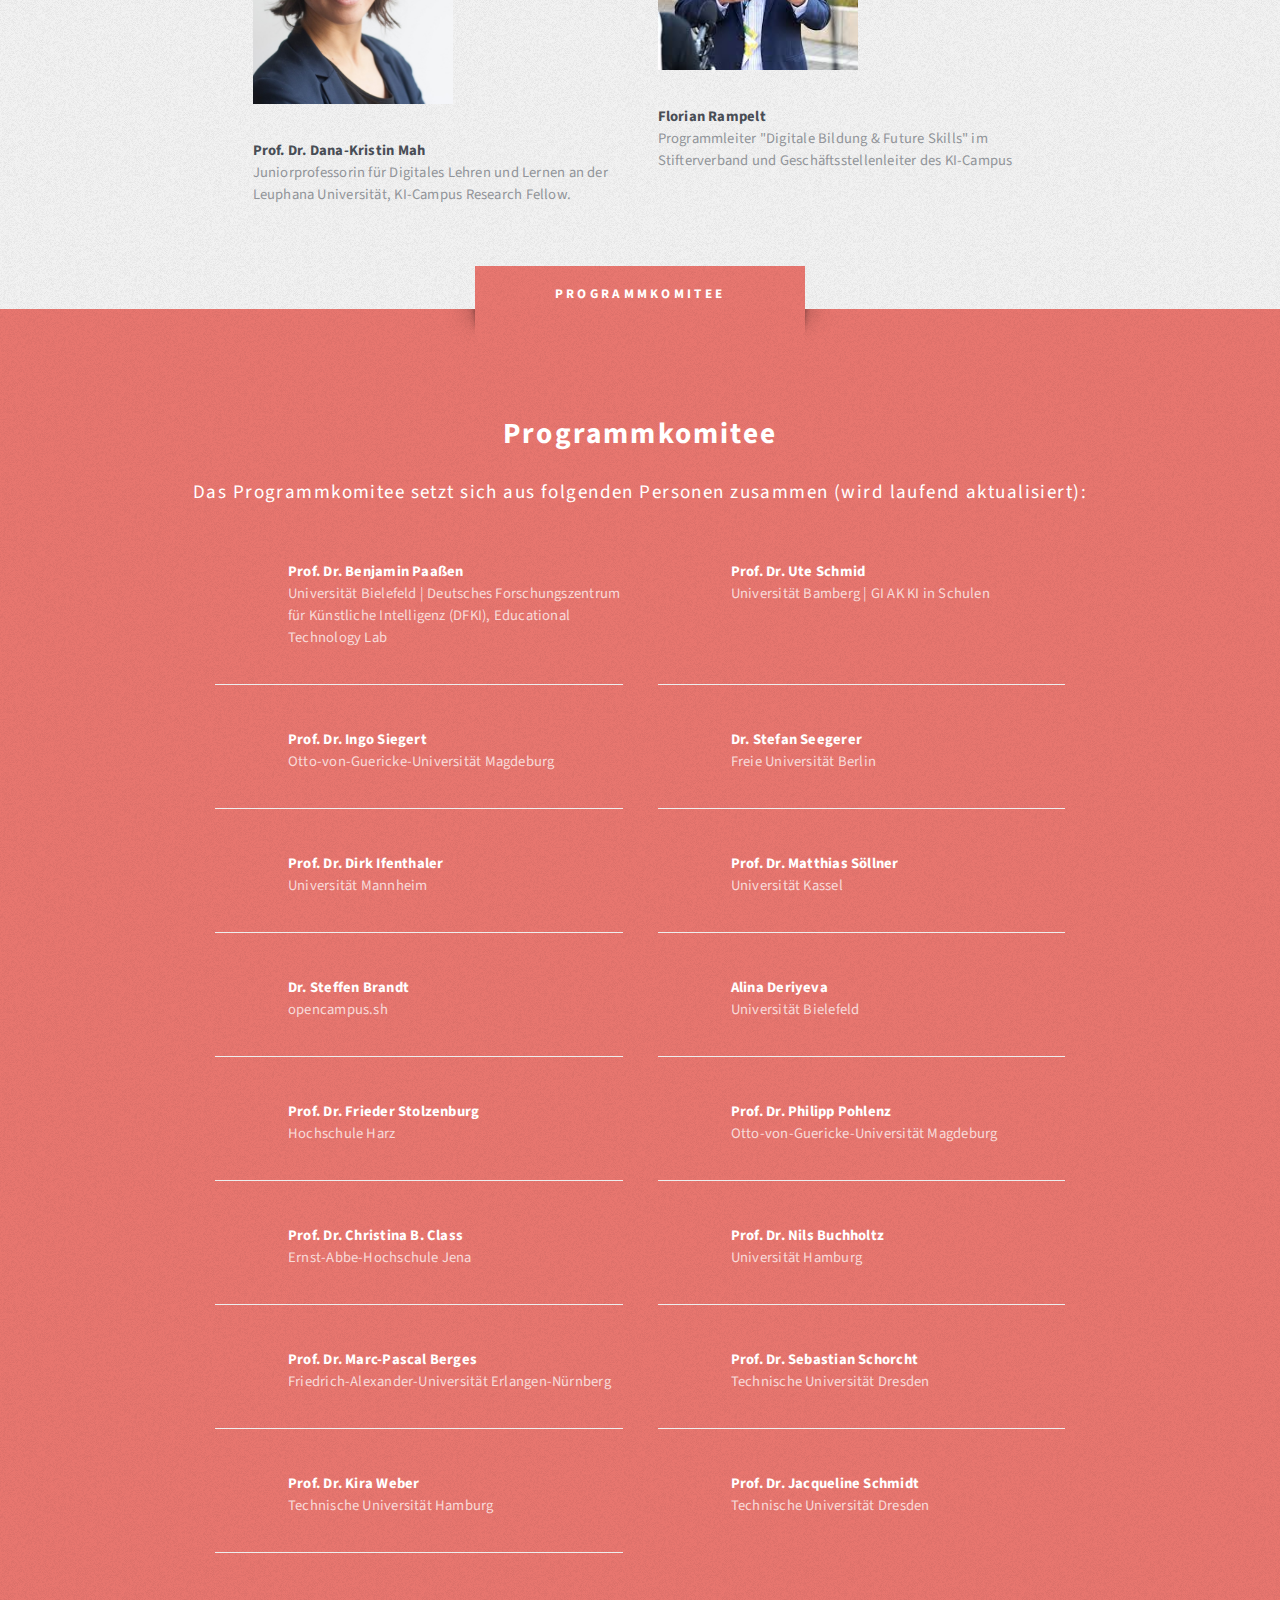
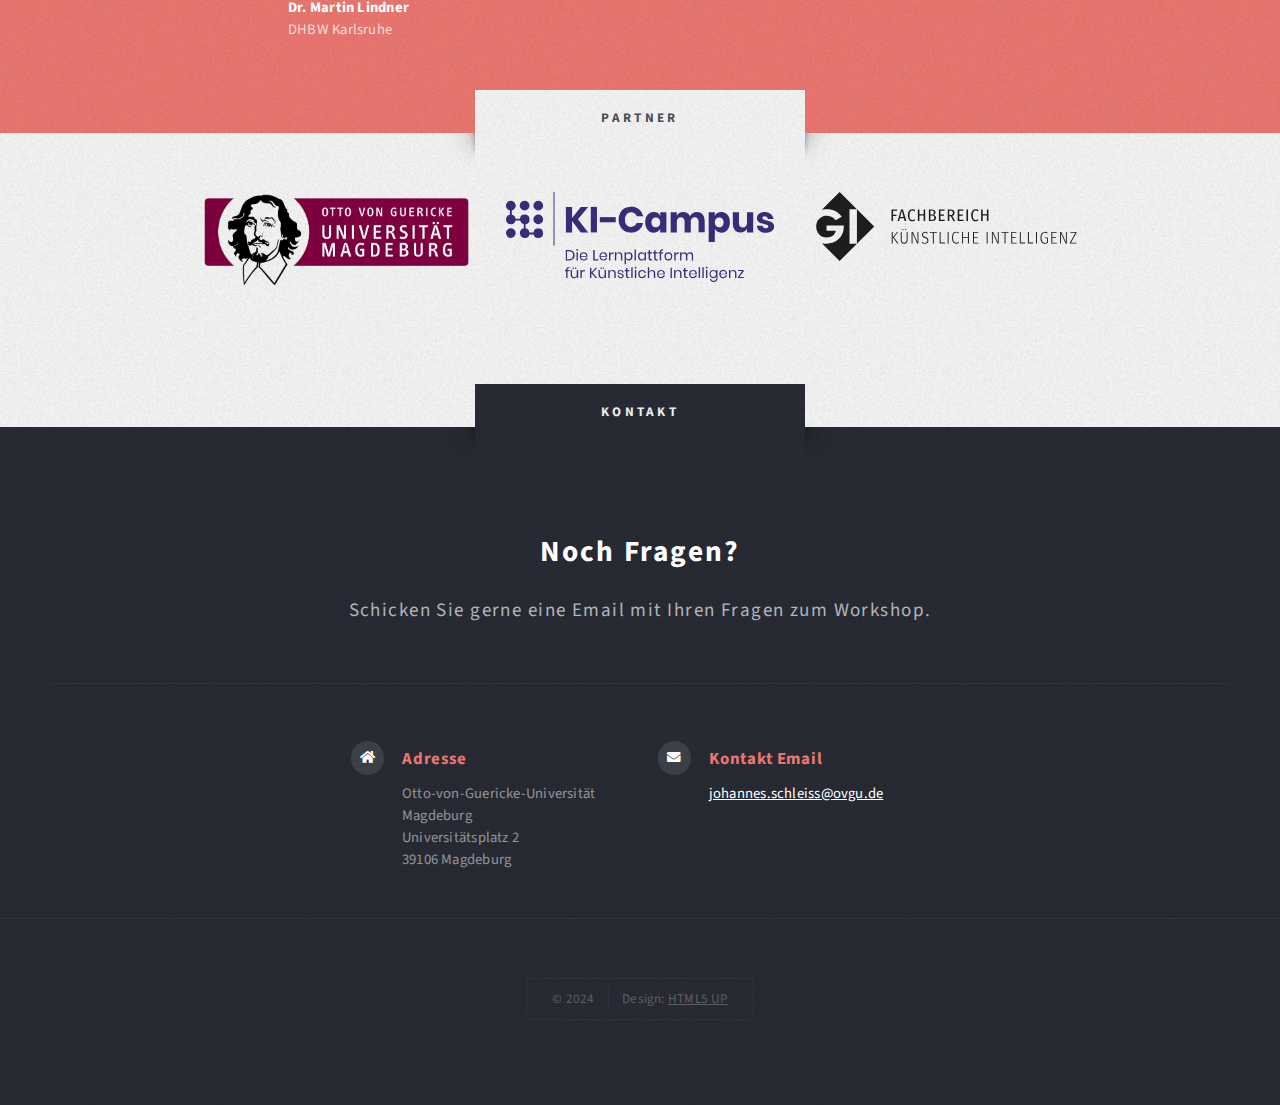
==== commit 206178f1: "Remove submission" ====
--- a/index.html
+++ b/index.html
@@ -214,7 +214,6 @@
 									
 							<section>
 							<h1>16:00 - 17:15 Uhr Interaktive Arbeitssession zur Systematisierung des KI-Bildung Forschungsfelds (Chair: Johannes Schleiss)</h1>
-							<h2>Zusammenfassung und Diskussion</h2>
 							</section>
 
 
@@ -230,20 +229,6 @@
 						</div>
 					</section>
 
-
-
-			
-				<!-- Einreichungen -->
-					<section id="Einreichung" class="wrapper style1">
-						<div class="title">Einreichung</div>
-						<div class="container">
-							<p class="style2"></p>
-							<h3>Wir freuen uns auf Ihre Beiträge zur Verbesserung von KI-Bildung. Es sind Einreichungen als Short Paper, Praxisbeiträge oder Abstracts möglich. Alle Informationen finden Sie auf der Einreichung-Seite.</h3>
-							<ul class="actions">
-								<li><a href="submission.html" class="button style3 large">Einreichung</a></li>
-							</ul>
-						</div>
-					</section>
 
 			<!-- Orga-Kommittee -->	
 				<section id="orgkom" class="wrapper style4">
